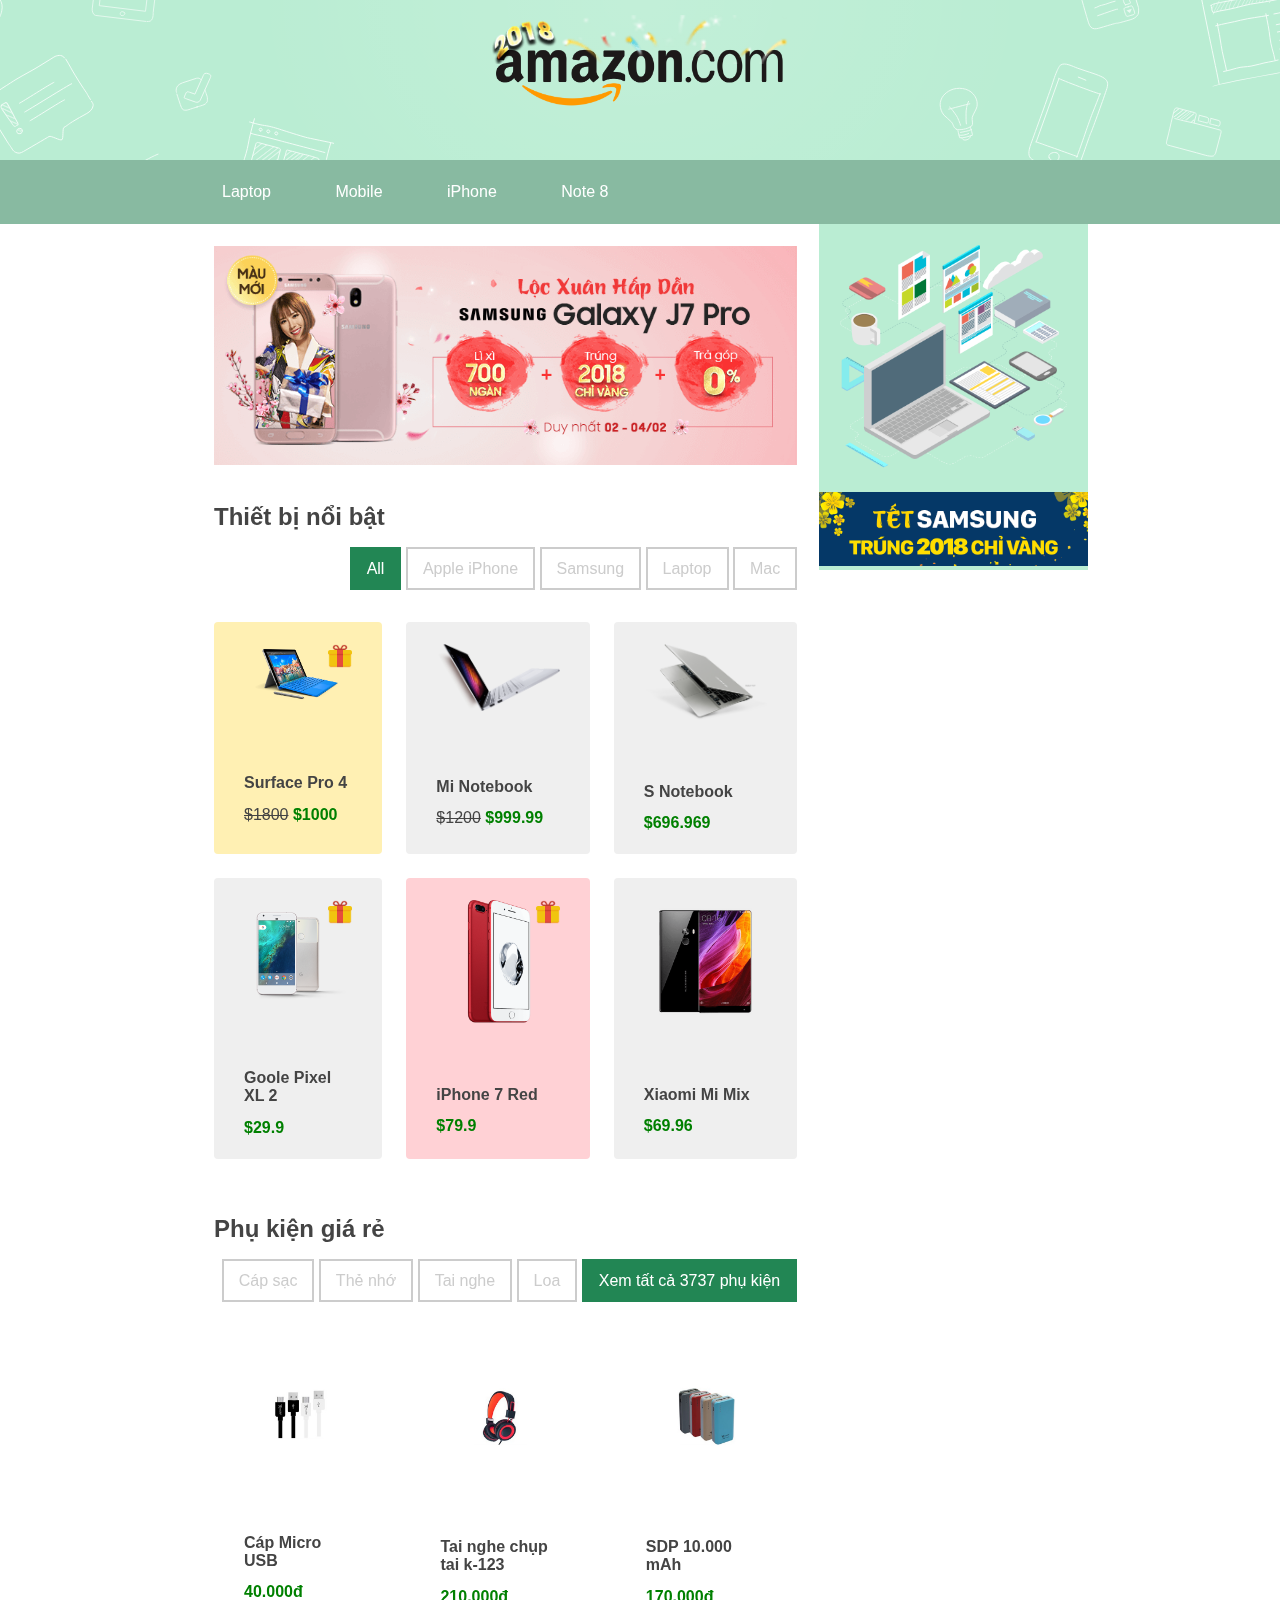
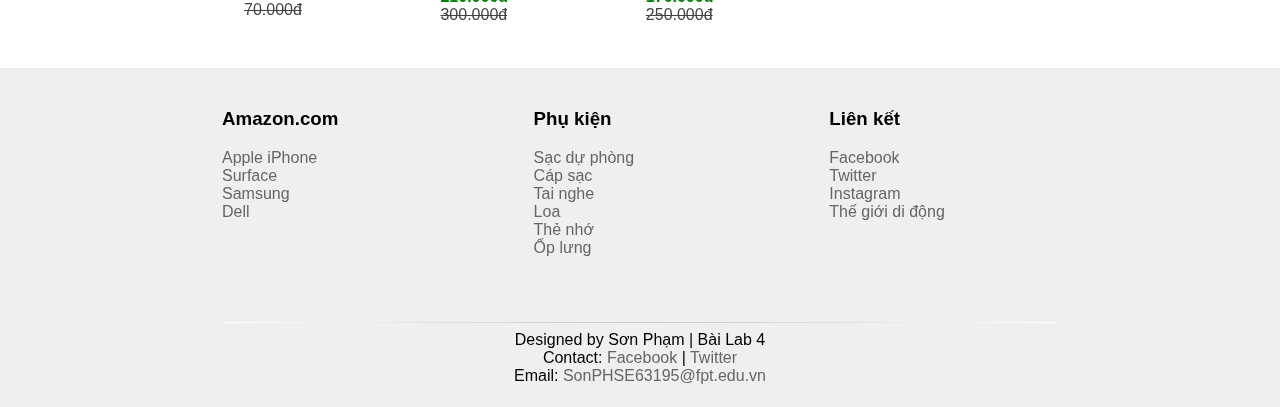
==== index.html @ 6581d967 "lab 4" ====
<!DOCTYPE html>
<html>
<head>
    <meta charset="utf-8" />
    <meta http-equiv="X-UA-Compatible" content="IE=edge">
    <title>Shop Laptop</title>
    <meta name="viewport" content="width=device-width, initial-scale=1">
    <link rel="stylesheet" type="text/css" media="screen" href="css/main.css" />

    <script type="text/javascript" src="https://code.jquery.com/jquery-3.2.1.min.js"></script>
    <script src="js/main.js"></script>
</head>
<body>
    <header>
        <div class="container">
            <a class="logo" href="#">
                <img class="logo-set" src="images/logo-set-2x.png" alt="">
                <img src="images/logo.png" alt="">
            </a>
        </div>
    </header>
    <nav class="sticky-nav">
        <div class="container">
            <ul class="main-menu">
                <li>
                    <a href="#">Laptop</a>
                </li>
                <li>
                    <a href="#">Mobile</a>
                </li>
                <li>
                    <a href="#">iPhone</a>
                </li>
                <li>
                    <a href="#">Note 8</a>
                </li>
            </ul>
        </div>
    </nav>
    <main>
        <div class="container clearfix">
            <div class="main-page">
                <div class="ads">
                    <a href="https://www.thegioididong.com/" target="_blank"><img src="images/ads-2.png" alt=""></a>
                </div>
                <section class="section">
                    <div class="category clearfix">
                        <h2 class="title left">Thiết bị nổi bật</h2>
                        <ul class="right">
                            <li>
                                <a href="#" class="active">All</a>
                            </li>
                            <li>
                                <a href="#">Apple iPhone</a>
                            </li>
                            <li>
                                <a href="#">Samsung</a>
                            </li>
                            <li>
                                <a href="#">Laptop</a>
                            </li>
                            <li>
                                <a href="#">Mac</a>
                            </li>
                        </ul>
                    </div>
                    <div class="product">
                        <div id="Surface" class="item laptop">
                            <div class="image">
                                <img src="images/laptop-3.png" alt="Laptop">
                                <div class="gift">
                                    <img src="images/gift.png" alt="gift" title="Mua quà tặng kèm thẻ nhớ">
                                </div>
                            </div>
                            <div class="content">
                                <div class="title">
                                    <h2>Surface Pro 4</h2>
                                    <div class="description">
                                        <p class="price">
                                            <span class="sale">$1800</span> $1000</p>
                                        <p class="summary">
                                            Mua 1 tặng 1, tặng office 365 5 năm miễn phí, 1 TB onedrive lưu trữ không giới hạn, và nhiều ưu đãi khác.
                                            <a href="#buy" class="more">Mua ngay</a>
                                        </p>
                                    </div>
                                </div>
                            </div>
                        </div>
                    
                        <div class="item laptop">
                            <div class="image">
                                <img src="images/laptop-4.png" alt="Laptop">
                            </div>
                            <div class="content">
                                <div class="title">
                                    <h2>Mi Notebook</h2>
                                    <div class="description">
                                        <p class="price">
                                            <span class="sale">$1200</span> $999.99</p>
                                    </div>
                                </div>
                            </div>
                        </div>
                    
                        <div class="item laptop">
                            <div class="image">
                                <img src="images/laptop-5.png" alt="Laptop">
                            </div>
                            <div class="content">
                                <div class="title">
                                    <h2>S Notebook</h2>
                                    <div class="description">
                                        <p class="price">$696.969</p>
                                    </div>
                                </div>
                            </div>
                        </div>
                    
                        <div class="item phone">
                            <div class="image">
                                <img src="images/phone-1.png" alt="Phone">
                                <div class="gift">
                                    <img src="images/gift.png" alt="gift" title="Mua quà tặng kèm thẻ nhớ">
                                </div>
                            </div>
                            <div class="content">
                                <div class="title">
                                    <h2>Goole Pixel XL 2</h2>
                                    <div class="description">
                                        <p class="price">$29.9</p>
                                    </div>
                                </div>
                            </div>
                        </div>
                    
                        <div id="iPhoneRed" class="item phone">
                            <div class="image">
                                <img src="images/phone-2.png" alt="Phone">
                                <div class="gift">
                                    <img src="images/gift.png" alt="gift" title="Mua quà tặng kèm thẻ nhớ">
                                </div>
                            </div>
                            <div class="content">
                                <div class="title">
                                    <h2>iPhone 7 Red</h2>
                                    <div class="description">
                                        <p class="price">$79.9</p>
                                        <p class="summary">
                                            Giảm 500.000 VND khi thanh toán bằng card visit hoặc tiền mặt.
                                        </p>
                                    </div>
                                </div>
                            </div>
                        </div>
                    
                        <div class="item phone">
                            <div class="image">
                                <img src="images/phone-3.png" alt="Phone">
                            </div>
                            <div class="content">
                                <div class="title">
                                    <h2>Xiaomi Mi Mix</h2>
                                    <div class="description">
                                        <p class="price">$69.96</p>
                                        <p class="summary">
                                            Giảm 500.000 VND khi thanh toán bằng card visit hoặc tiền mặt.
                                        </p>
                                    </div>
                                </div>
                            </div>
                        </div>
                    </div>
                </section>
                <section class="section">
                    <div class="category clearfix">
                        <h2 class="title left">Phụ kiện giá rẻ</h2>
                        <ul class="right">
                            <li>
                                <a href="#">Cáp sạc</a>
                            </li>
                            <li>
                                <a href="#">Thẻ nhớ</a>
                            </li>
                            <li>
                                <a href="#">Tai nghe</a>
                            </li>
                            <li>
                                <a href="#">Loa</a>
                            </li>
                            <li>
                                <a href="#" class="active">Xem tất cả 3737 phụ kiện</a>
                            </li>
                        </ul>
                    </div>
                    <div class="product">
                        <div class="item phukien">
                            <div class="image">
                                <img src="images/phukien-1.jpg" alt="">
                            </div>
                            <div class="content">
                                <div class="title">
                                    <h2>Cáp Micro USB</h2>
                                    <div class="description">
                                        <p class="price">40.000đ <span class="sale">70.000đ</span></p>
                                    </div>
                                </div>
                            </div>
                        </div>

                        <div class="item phukien">
                            <div class="image">
                                <img src="images/phukien-2.jpg" alt="">
                            </div>
                            <div class="content">
                                <div class="title">
                                    <h2>Tai nghe chụp tai k-123</h2>
                                    <div class="description">
                                        <p class="price">210.000đ
                                            <span class="sale">300.000đ</span>
                                        </p>
                                    </div>
                                </div>
                            </div>
                        </div>

                        <div class="item phukien">
                            <div class="image">
                                <img src="images/phukien-3.jpg" alt="">
                            </div>
                            <div class="content">
                                <div class="title">
                                    <h2>SDP 10.000 mAh</h2>
                                    <div class="description">
                                        <p class="price">170.000đ
                                            <span class="sale">250.000đ</span>
                                        </p>
                                    </div>
                                </div>
                            </div>
                        </div>

                    </div>
                </section>
            </div>
            <aside class="right">
                <img src="images/sides.png" alt="">
                <a href="https://www.thegioididong.com/" target="_blank"><img src="images/ads-1.png" alt=""></a>
            </aside>
        </div>
        <!-- <section class="section showcase" id="iphone-8">
            <div class="container clearfix">
                <div class="title">
                    <h2>iPhone 8 new product from Apple</h2>
                </div>
                <div class="image">
                    <img src="images/iphone_8_large.jpg" alt="">
                </div>
            </div>
            <iframe class="ytb" src="https://www.youtube.com/embed/m8_Y-eH5cwg?rel=0&amp;controls=0&amp;showinfo=0;autoplay=1;autorepeat=1;" frameborder="0"
                allow="autoplay; encrypted-media" allowfullscreen></iframe>
        </section> -->
    </main>
    <footer>
        <div class="container">
            <div class="bigFooterRow clearfix">
                <ul class="bigFooter-col-1">
                    <h3>Amazon.com</h3>
                    <li>
                        <a href="#">Apple iPhone</a>
                    </li>
                    <li>
                        <a href="#">Surface</a>
                    </li>
                    <li>
                        <a href="#">Samsung</a>
                    </li>
                    <li>
                        <a href="#">Dell</a>
                    </li>
                </ul>
                <ul class="bigFooter-col-2">
                    <h3>Phụ kiện</h3>
                    <li>
                        <a href="#">Sạc dự phòng</a>
                    </li>
                    <li>
                        <a href="#">Cáp sạc</a>
                    </li>
                    <li>
                        <a href="#">Tai nghe</a>
                    </li>
                    <li>
                        <a href="#">Loa</a>
                    </li>
                    <li>
                        <a href="#">Thẻ nhớ</a>
                    </li>
                    <li>
                        <a href="#">Ốp lưng</a>
                    </li>
                </ul>
                <ul class="bigFooter-col-3">
                    <h3>Liên kết</h3>
                    <li>
                        <a href="https://fb.com" target="_blank">Facebook</a>
                    </li>
                    <li>
                        <a href="https://twitter.com" target="_blank">Twitter</a>
                    </li>
                    <li>
                        <a href="https://instagram.com" target="_blank">Instagram</a>
                    </li>
                    <li>
                        <a href="https://thegioididong.com" target="_blank">Thế giới di động</a>
                    </li>
                </ul>
            </div>
            <div class="text">
                <hr>
                <p>Designed by Sơn Phạm | Bài Lab 4</p>
                <p>Contact:
                    <a href="http://fb.com/huangshan307" target="_blank">Facebook</a> |
                    <a href="https://twitter.com/huangshan307" target="_blank">Twitter</a>
                </p>
                <p>Email: <a href="mailto:sonphse63195@fpt.edu.vn" target="_top">SonPHSE63195@fpt.edu.vn</a></p>
            </div>
        </div>
    </footer>
</body>
</html>
---- css/main.css ----
body {
    margin: 0;
    padding: 0;
    font-family: 'Segoe UI', Tahoma, Geneva, Verdana, sans-serif;
    background-color: #efefef;
}
.container {
    width: 100%;
    margin: 0 auto;
}
header, main, footer, aside, nav, p, h1 {
    margin: 0;
    padding: 0;
}
header {
    width: 100%;
    /* height: 250px; */
    /* background: #BAEDD3 url(../images/header_bg.svg) 50% 50% no-repeat; */
    background-color: #BAEDD3;
    background-image: url(../images/header_bg.svg);
    background-position: 50% 50%;
    background-repeat: no-repeat;
}
header > div {
    text-align: center;
}
header img {
    margin: 3em 0;
    width: 300px;
}
.logo {
    position: relative;
}
.logo-set {
    position: absolute;
    top: -175px;
}
.fixed {
    position: fixed;
    z-index: 99999;
}
nav {
    width: 100%;
    background-color: rgba(34, 134, 84, 0.5);
    -webkit-backdrop-filter: saturate(180%) blur(20px);
    backdrop-filter: saturate(180%) blur(20px);
}
nav ul {
    list-style: none;
    margin: 0;
    padding: 0;
}
nav ul li {
    display: inline-block;
}
nav ul li a {
    padding: 22px 30px;
    line-height: 64px;
    text-decoration: none;
    color: white;
}
nav ul li a:hover {
    background-color: rgba(51, 203, 128, 0.5);
    transition: all 0.5s ease;
}
main {
    background-color: #ffffff;
}
main {
    width: 100%;
    display: table;
    clear: both;
}
main aside.right {
    width: 100%;
    height: 100%;
    background-color: #BAEDD3;
}
main aside.right img {
    width: 100%;
}

hr {
    border: none;
    margin-top: -1px;
    height: 1px;
    background-color: #c0c8c9;
    background-image: -webkit-linear-gradient(0deg, #fff, #c0c8c9, #fff);
}

footer > div > * {
    padding: 22px 30px;
}
.text a, .bigFooterRow a {
    text-decoration: none;
    color: #666666;
}

.bigFooterRow {
    text-align: center;
}
.text {
    text-align: center;
}
.product {
    margin: 22px;
    display: inline-grid;
    grid-template-columns: auto;
    grid-gap: 24px;
}
.item {
    width: 100%;
    display: grid;
    border-radius: 4px;
    background-color: #efefef;
    position: relative;
    transition: all 1s ease;
}
.phukien.item {
    background-color: white;
}
.item:hover {
    box-shadow: 1px 3px 5px 0 #dddddd;
}
 .item:hover > div > img {
    cursor: pointer;
    transition: all .5s ease;
    transform: translate(0,-10px);
} 
.item > * {
    margin: 22px 30px;
}
.image {
    position: relative;
}
.gift {
    position: absolute;
    top: 0;
    right: 0;
}
.item .image .gift img {
    width: 24px;
    height: 24px;
}
.item img {
    width: 100%;
}
.price {
    font-weight: 700;
    color: green;
}
.sale {
    font-weight: 400;
    color: #444444;
    text-decoration: line-through;
}
.title h2 {
    font-size: 16px;
    color: #444444;
}
.summary {
    margin-top: 5px;
    font-size: 12px;
}
.ads {
    margin: 22px;
    margin-bottom: 0;
}
.ads img {
    width: 100%;
}
.more {
    color: #dddddd;
}
.category {
    margin: 22px;
    margin-bottom: 5px;
}
ul {
    list-style: none;
    margin: 0;
    padding: 0;
}
.category ul li {
    display: inline-block;
}
.category ul li a {
    text-decoration: none;
    color: #ccc;
    padding: 11px 15px;
    border: 2px solid #ccc;
    line-height: 52px;
}
.category ul li a.active, .category ul li a:hover {
    background-color: #228654;
    color: white;
    border-color: #228654;
}
.category .title {
    margin: 0;
    line-height: 52px;
    color: #444444;
}

.left {
    float: left;
}
.right {
    float: right;
}
.clearfix::after {
    display: table;
    content: "";
    clear: both;
}

#Surface {
    background-color: #fff0b3;
}
#iPhoneRed {
    background-color: #ffd1d5;
}
.showcase h2 {
    font-size: 48px;
    line-height: 48px;
}
.showcase {
    min-height: 300px;
    position: relative;
    overflow: hidden;
}
.showcase .ytb {
    width: 100%;
    height: 100%;
    position: absolute;
    left: 0;
    top: 0;
    bottom: 0;
    right: 0;
    z-index: -1000;
}
#iphone-8 {
    background-color: #f9f0eb;
    text-align: center;
    padding: 24px 32px;
    padding-bottom: 0;
}

@media only screen and (min-width: 415px) {
    .product {
        grid-template-columns: auto auto;
    }
    .bigFooterRow {
        display: inline-grid;
        grid-template-columns: auto auto;
        grid-gap: 22px;
        text-align: left;
        width: 100%;
    }
}
@media only screen and (min-width: 1025px) {
    .container {
        width: 70%;
    }
    main > div > * {
        float: left;
    }
    main .main-page {
        width: 70%;
    }
    main aside.right {
        width: 30%;
    }
    .product {
        grid-template-columns: auto auto auto;
    }

    .bigFooterRow {
        display: inline-grid;
        grid-template-columns: auto auto auto;
        grid-gap: 22px;
    }

    .summary {
        margin: 0;
        font-size: 12px;
        display: none;
        position: absolute;
        top: 0;
        left: 0;
        right: 0;
        padding: 24px 32px;
        background-color: rgba(47, 47, 47, 0.5);
        color: #fff;
        -webkit-backdrop-filter: saturate(180%) blur(20px);
        backdrop-filter: saturate(180%) blur(20px);
        transition: all 1s ease;
    }
    .item:hover .summary {
        display: block;
    }
    .showcase {
        height: 1000px;

    }
    .showcase .ytb {
        width: 1920px;
        height: 1080px;

    }
}
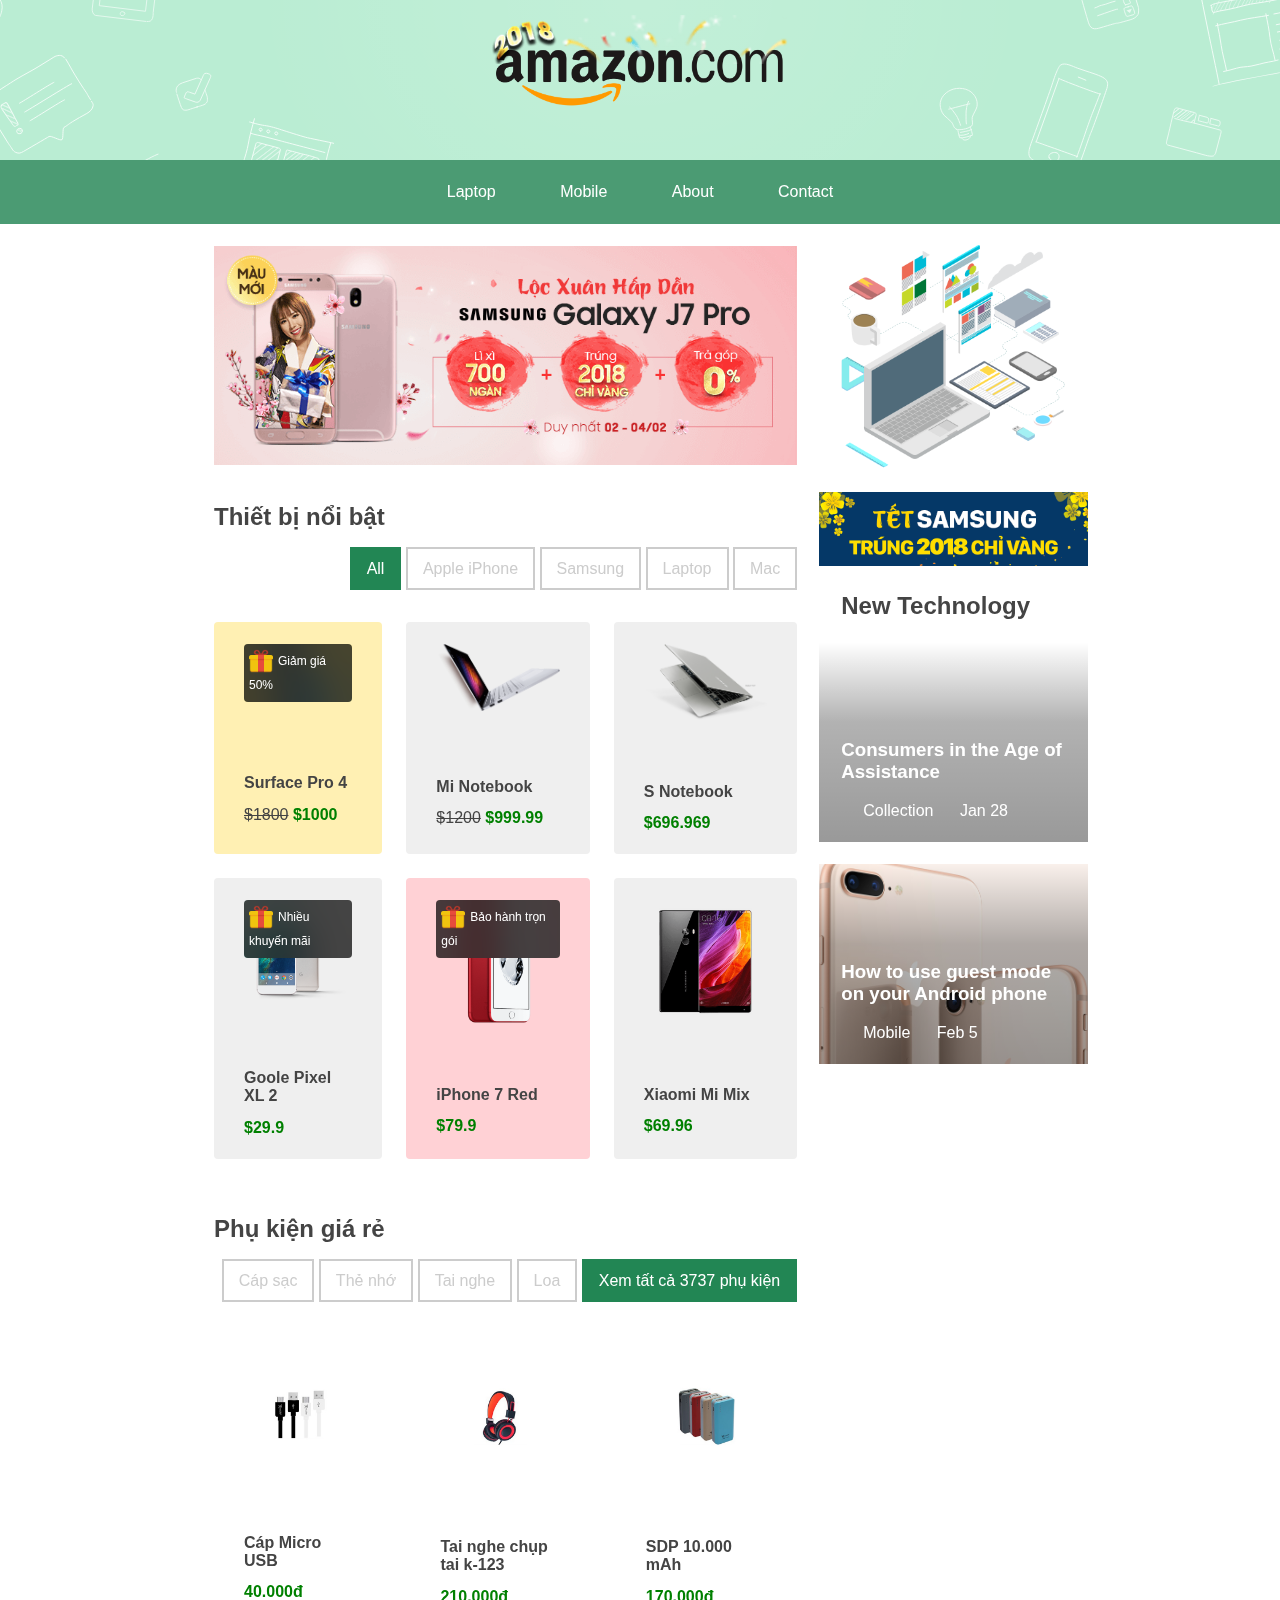
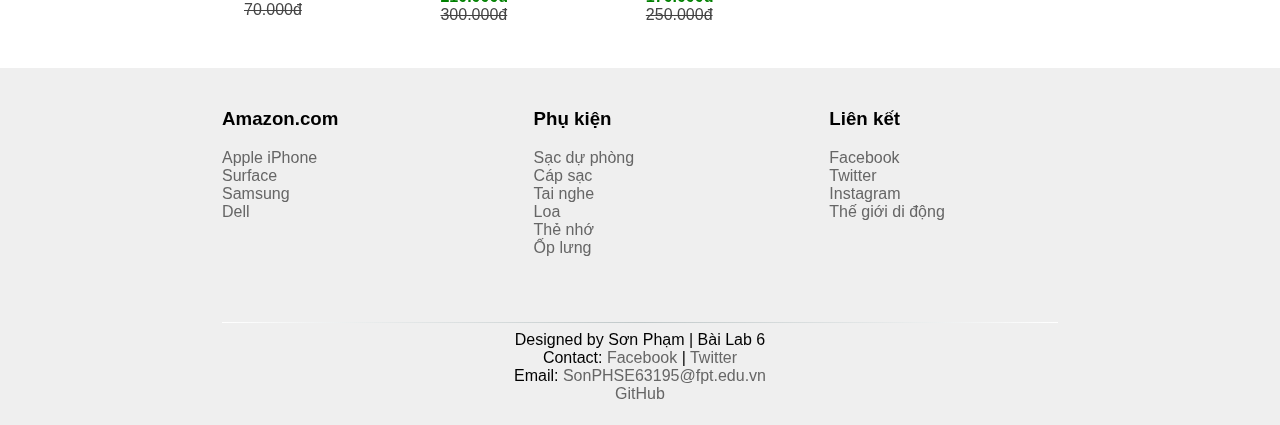
==== commit 02e10b23: "Update Lab 6" ====
--- a/index.html
+++ b/index.html
@@ -3,7 +3,7 @@
 <head>
     <meta charset="utf-8" />
     <meta http-equiv="X-UA-Compatible" content="IE=edge">
-    <title>Shop Laptop</title>
+    <title>LAB 6</title>
     <meta name="viewport" content="width=device-width, initial-scale=1">
     <link rel="stylesheet" type="text/css" media="screen" href="css/main.css" />
 
@@ -19,7 +19,7 @@
             </a>
         </div>
     </header>
-    <nav class="sticky-nav">
+    <nav class="sticky-nav backdrop-filter">
         <div class="container">
             <ul class="main-menu">
                 <li>
@@ -29,10 +29,10 @@
                     <a href="#">Mobile</a>
                 </li>
                 <li>
-                    <a href="#">iPhone</a>
+                    <a href="#">About</a>
                 </li>
                 <li>
-                    <a href="#">Note 8</a>
+                    <a href="#">Contact</a>
                 </li>
             </ul>
         </div>
@@ -68,8 +68,9 @@
                         <div id="Surface" class="item laptop">
                             <div class="image">
                                 <img src="images/laptop-3.png" alt="Laptop">
-                                <div class="gift">
+                                <div class="gift backdrop-filter">
                                     <img src="images/gift.png" alt="gift" title="Mua quà tặng kèm thẻ nhớ">
+                                    Giảm giá 50%
                                 </div>
                             </div>
                             <div class="content">
@@ -78,7 +79,7 @@
                                     <div class="description">
                                         <p class="price">
                                             <span class="sale">$1800</span> $1000</p>
-                                        <p class="summary">
+                                        <p class="summary backdrop-filter">
                                             Mua 1 tặng 1, tặng office 365 5 năm miễn phí, 1 TB onedrive lưu trữ không giới hạn, và nhiều ưu đãi khác.
                                             <a href="#buy" class="more">Mua ngay</a>
                                         </p>
@@ -119,8 +120,9 @@
                         <div class="item phone">
                             <div class="image">
                                 <img src="images/phone-1.png" alt="Phone">
-                                <div class="gift">
+                                <div class="gift backdrop-filter">
                                     <img src="images/gift.png" alt="gift" title="Mua quà tặng kèm thẻ nhớ">
+                                    Nhiều khuyến mãi
                                 </div>
                             </div>
                             <div class="content">
@@ -136,8 +138,9 @@
                         <div id="iPhoneRed" class="item phone">
                             <div class="image">
                                 <img src="images/phone-2.png" alt="Phone">
-                                <div class="gift">
+                                <div class="gift backdrop-filter">
                                     <img src="images/gift.png" alt="gift" title="Mua quà tặng kèm thẻ nhớ">
+                                    Bảo hành trọn gói
                                 </div>
                             </div>
                             <div class="content">
@@ -145,7 +148,7 @@
                                     <h2>iPhone 7 Red</h2>
                                     <div class="description">
                                         <p class="price">$79.9</p>
-                                        <p class="summary">
+                                        <p class="summary backdrop-filter">
                                             Giảm 500.000 VND khi thanh toán bằng card visit hoặc tiền mặt.
                                         </p>
                                     </div>
@@ -162,7 +165,7 @@
                                     <h2>Xiaomi Mi Mix</h2>
                                     <div class="description">
                                         <p class="price">$69.96</p>
-                                        <p class="summary">
+                                        <p class="summary backdrop-filter">
                                             Giảm 500.000 VND khi thanh toán bằng card visit hoặc tiền mặt.
                                         </p>
                                     </div>
@@ -245,6 +248,35 @@
             <aside class="right">
                 <img src="images/sides.png" alt="">
                 <a href="https://www.thegioididong.com/" target="_blank"><img src="images/ads-1.png" alt=""></a>
+                <div class="new-post">
+                    <h2 class="title">New Technology</h2>
+                    <ul class="feed-list">
+                        <li class="feed">
+                            <a href="#">
+                                <div id="Post_1" class="image"></div>
+                                <div class="description">
+                                    <h3 class="title">Consumers in the Age of Assistance</h3>
+                                    <div class="detail">
+                                        <span class="category">Collection</span>
+                                        <span class="date">Jan 28</span>
+                                    </div>
+                                </div>
+                            </a>
+                        </li>
+                        <li class="feed">
+                            <a href="#">
+                                <div id="Post_2" class="image"></div>
+                                <div class="description">
+                                    <h3 class="title">How to use guest mode on your Android phone</h3>
+                                    <div class="detail">
+                                        <span class="category">Mobile</span>
+                                        <span class="date">Feb 5</span>
+                                    </div>
+                                </div>
+                            </a>
+                        </li>
+                    </ul>
+                </div>
             </aside>
         </div>
         <!-- <section class="section showcase" id="iphone-8">
@@ -317,12 +349,13 @@
             </div>
             <div class="text">
                 <hr>
-                <p>Designed by Sơn Phạm | Bài Lab 4</p>
+                <p>Designed by Sơn Phạm | Bài Lab 6</p>
                 <p>Contact:
                     <a href="http://fb.com/huangshan307" target="_blank">Facebook</a> |
                     <a href="https://twitter.com/huangshan307" target="_blank">Twitter</a>
                 </p>
                 <p>Email: <a href="mailto:sonphse63195@fpt.edu.vn" target="_top">SonPHSE63195@fpt.edu.vn</a></p>
+                <p><a href="https://huangshan307.github.io/ShopUI/" target="_blank">GitHub</a></p>
             </div>
         </div>
     </footer>
--- a/css/main.css
+++ b/css/main.css
@@ -41,9 +41,8 @@
 }
 nav {
     width: 100%;
-    background-color: rgba(34, 134, 84, 0.5);
-    -webkit-backdrop-filter: saturate(180%) blur(20px);
-    backdrop-filter: saturate(180%) blur(20px);
+    background-color: rgba(34, 134, 84, 0.8);
+    text-align: center;
 }
 nav ul {
     list-style: none;
@@ -60,8 +59,9 @@
     color: white;
 }
 nav ul li a:hover {
-    background-color: rgba(51, 203, 128, 0.5);
+    /* background-color: rgba(51, 203, 128, 0.5); */
     transition: all 0.5s ease;
+    color: #ccc;
 }
 main {
     background-color: #ffffff;
@@ -74,7 +74,7 @@
 main aside.right {
     width: 100%;
     height: 100%;
-    background-color: #BAEDD3;
+    /* background-color: #BAEDD3; */
 }
 main aside.right img {
     width: 100%;
@@ -137,10 +137,18 @@
     position: absolute;
     top: 0;
     right: 0;
+    line-height: 24px;
+    background-color: rgba(25, 25, 25, 0.8);
+    color: #fff;
+    border-radius: 4px;
+    padding: 5px;
+    font-size: 12px;
 }
 .item .image .gift img {
     width: 24px;
     height: 24px;
+    float: left;
+    margin-right: 5px;
 }
 .item img {
     width: 100%;
@@ -244,6 +252,57 @@
     text-align: center;
     padding: 24px 32px;
     padding-bottom: 0;
+}
+.new-post h2 {
+    margin: 22px;
+    color: #444444;
+}
+.feed {
+    margin-top: 22px;
+    width: 100%;
+    height: 200px;
+    position: relative;
+    overflow: hidden;
+}
+.feed:hover .image {
+    transform: scale(1.3,1.3);
+    transition: all 3s ease;
+}
+.feed a {
+    text-decoration: none;
+    color: white;
+}
+.feed  .image {
+    width: 100%;
+    height: 100%;
+    flex: 1 1 auto;
+    background-position: 50%;
+    background-size: cover;
+}
+.feed .image::after {
+    background-image: linear-gradient(180deg,transparent,rgba(0,0,0,.3) 40%,rgba(0,0,0,.4));
+    content: "";
+    height: 100%;
+    position: absolute;
+    width: 100%;
+}
+.feed .description {
+    position: absolute;
+    bottom: 0;
+    left: 0;
+    right: 0;
+    padding: 22px;
+}
+#Post_1 {
+    background-image: url(../images/post-1.png)
+}
+#Post_2 {
+    background-image: url(../images/iphone_8_large.jpg)
+}
+
+.backdrop-filter {
+    -webkit-backdrop-filter: saturate(180%) blur(20px);
+    backdrop-filter: saturate(180%) blur(20px);
 }
 
 @media only screen and (min-width: 415px) {
@@ -290,10 +349,8 @@
         left: 0;
         right: 0;
         padding: 24px 32px;
-        background-color: rgba(47, 47, 47, 0.5);
+        background-color: rgba(47, 47, 47, 0.8);
         color: #fff;
-        -webkit-backdrop-filter: saturate(180%) blur(20px);
-        backdrop-filter: saturate(180%) blur(20px);
         transition: all 1s ease;
     }
     .item:hover .summary {
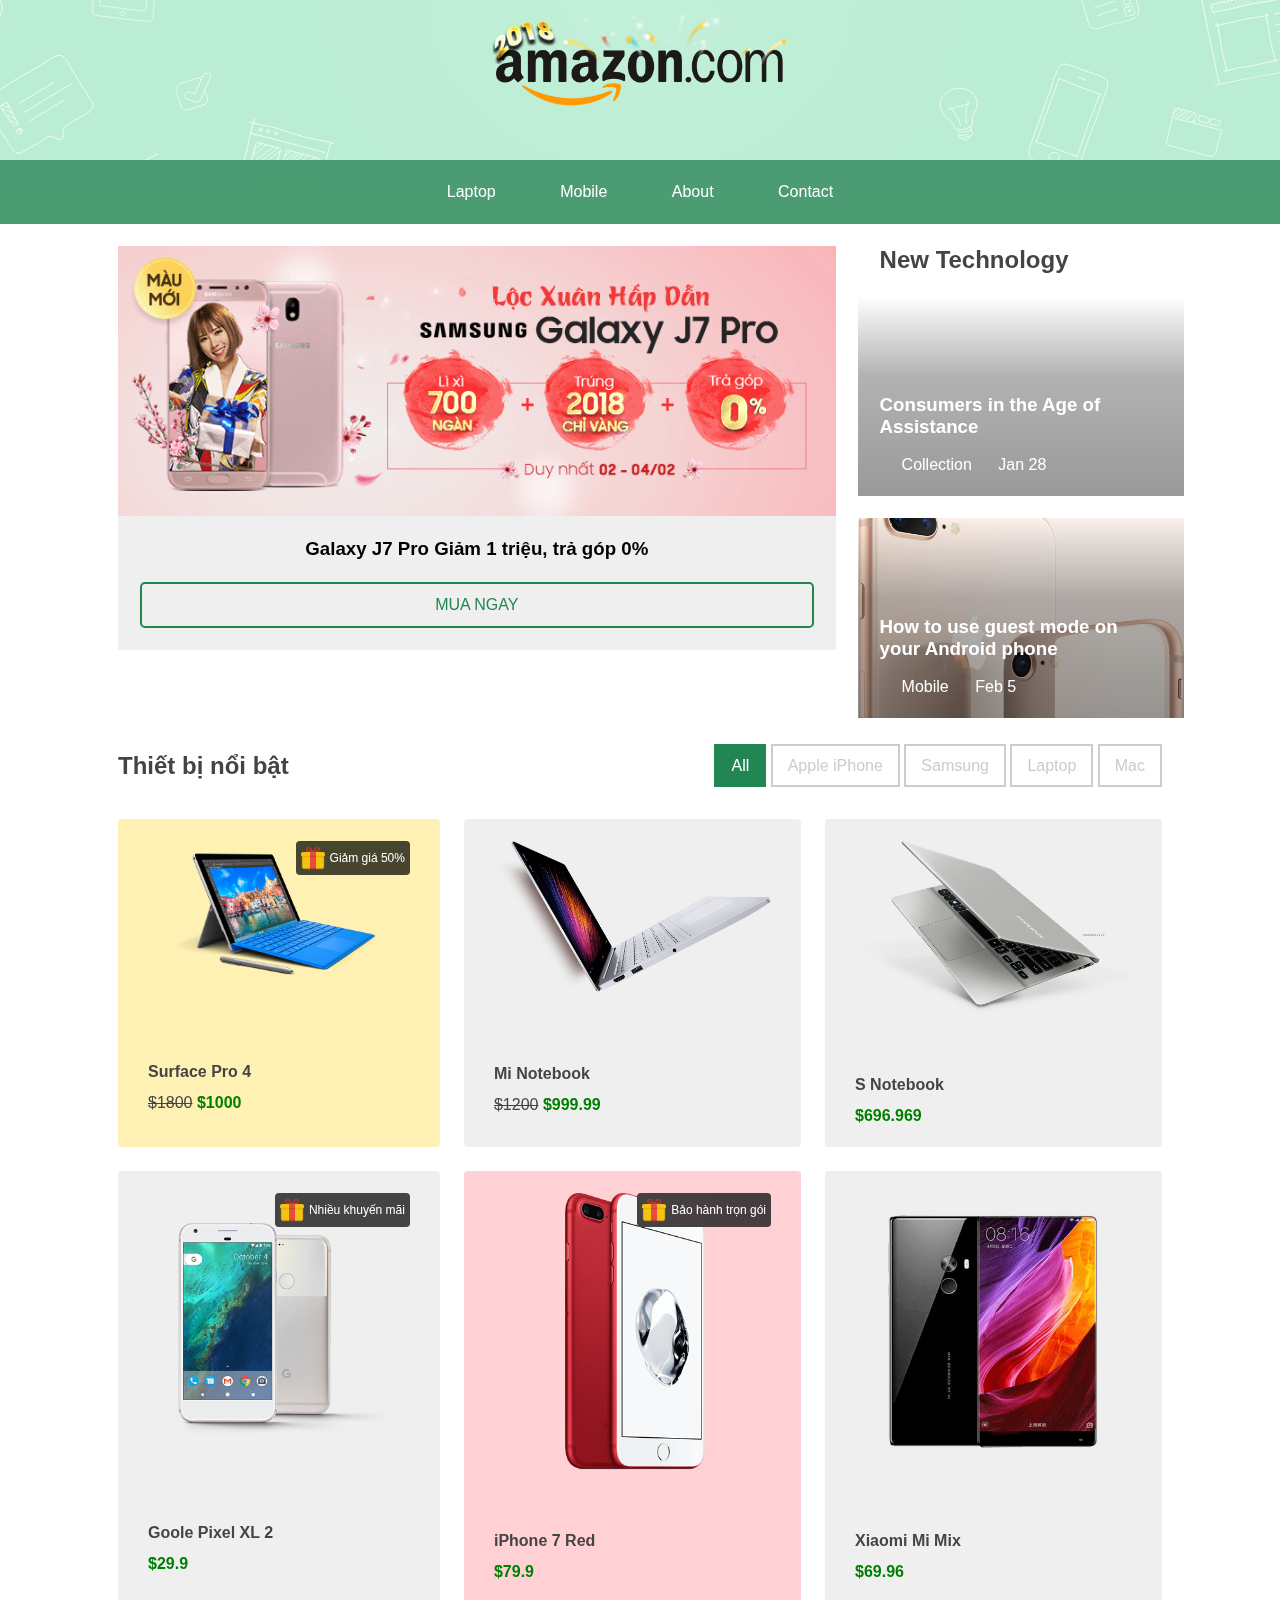
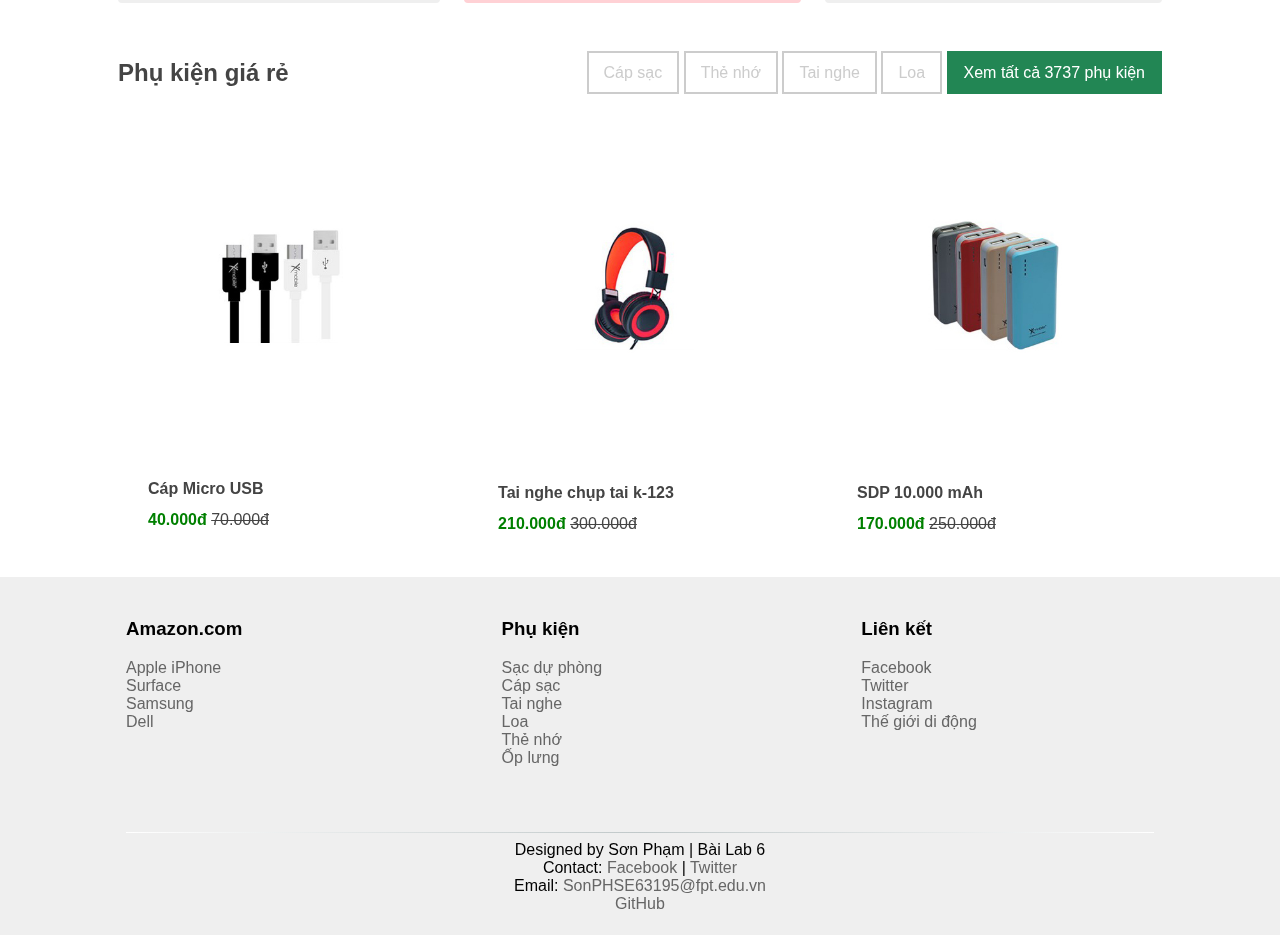
==== commit 210338ed: "Update LAB 6.1" ====
--- a/index.html
+++ b/index.html
@@ -40,214 +40,21 @@
     <main>
         <div class="container clearfix">
             <div class="main-page">
-                <div class="ads">
-                    <a href="https://www.thegioididong.com/" target="_blank"><img src="images/ads-2.png" alt=""></a>
+                <div class="ads clearfix">
+                    <div class="thumbnail">
+                        <img src="images/ads-2.png" alt="">
+                    </div>
+                    <div class="detail clearfix">
+                        <h3 class="title">Galaxy J7 Pro Giảm 1 triệu, trả góp 0%</h3>
+                        <a href="#buy" class="btn">Mua ngay</a>
+                    </div>
                 </div>
-                <section class="section">
-                    <div class="category clearfix">
-                        <h2 class="title left">Thiết bị nổi bật</h2>
-                        <ul class="right">
-                            <li>
-                                <a href="#" class="active">All</a>
-                            </li>
-                            <li>
-                                <a href="#">Apple iPhone</a>
-                            </li>
-                            <li>
-                                <a href="#">Samsung</a>
-                            </li>
-                            <li>
-                                <a href="#">Laptop</a>
-                            </li>
-                            <li>
-                                <a href="#">Mac</a>
-                            </li>
-                        </ul>
-                    </div>
-                    <div class="product">
-                        <div id="Surface" class="item laptop">
-                            <div class="image">
-                                <img src="images/laptop-3.png" alt="Laptop">
-                                <div class="gift backdrop-filter">
-                                    <img src="images/gift.png" alt="gift" title="Mua quà tặng kèm thẻ nhớ">
-                                    Giảm giá 50%
-                                </div>
-                            </div>
-                            <div class="content">
-                                <div class="title">
-                                    <h2>Surface Pro 4</h2>
-                                    <div class="description">
-                                        <p class="price">
-                                            <span class="sale">$1800</span> $1000</p>
-                                        <p class="summary backdrop-filter">
-                                            Mua 1 tặng 1, tặng office 365 5 năm miễn phí, 1 TB onedrive lưu trữ không giới hạn, và nhiều ưu đãi khác.
-                                            <a href="#buy" class="more">Mua ngay</a>
-                                        </p>
-                                    </div>
-                                </div>
-                            </div>
-                        </div>
-                    
-                        <div class="item laptop">
-                            <div class="image">
-                                <img src="images/laptop-4.png" alt="Laptop">
-                            </div>
-                            <div class="content">
-                                <div class="title">
-                                    <h2>Mi Notebook</h2>
-                                    <div class="description">
-                                        <p class="price">
-                                            <span class="sale">$1200</span> $999.99</p>
-                                    </div>
-                                </div>
-                            </div>
-                        </div>
-                    
-                        <div class="item laptop">
-                            <div class="image">
-                                <img src="images/laptop-5.png" alt="Laptop">
-                            </div>
-                            <div class="content">
-                                <div class="title">
-                                    <h2>S Notebook</h2>
-                                    <div class="description">
-                                        <p class="price">$696.969</p>
-                                    </div>
-                                </div>
-                            </div>
-                        </div>
-                    
-                        <div class="item phone">
-                            <div class="image">
-                                <img src="images/phone-1.png" alt="Phone">
-                                <div class="gift backdrop-filter">
-                                    <img src="images/gift.png" alt="gift" title="Mua quà tặng kèm thẻ nhớ">
-                                    Nhiều khuyến mãi
-                                </div>
-                            </div>
-                            <div class="content">
-                                <div class="title">
-                                    <h2>Goole Pixel XL 2</h2>
-                                    <div class="description">
-                                        <p class="price">$29.9</p>
-                                    </div>
-                                </div>
-                            </div>
-                        </div>
-                    
-                        <div id="iPhoneRed" class="item phone">
-                            <div class="image">
-                                <img src="images/phone-2.png" alt="Phone">
-                                <div class="gift backdrop-filter">
-                                    <img src="images/gift.png" alt="gift" title="Mua quà tặng kèm thẻ nhớ">
-                                    Bảo hành trọn gói
-                                </div>
-                            </div>
-                            <div class="content">
-                                <div class="title">
-                                    <h2>iPhone 7 Red</h2>
-                                    <div class="description">
-                                        <p class="price">$79.9</p>
-                                        <p class="summary backdrop-filter">
-                                            Giảm 500.000 VND khi thanh toán bằng card visit hoặc tiền mặt.
-                                        </p>
-                                    </div>
-                                </div>
-                            </div>
-                        </div>
-                    
-                        <div class="item phone">
-                            <div class="image">
-                                <img src="images/phone-3.png" alt="Phone">
-                            </div>
-                            <div class="content">
-                                <div class="title">
-                                    <h2>Xiaomi Mi Mix</h2>
-                                    <div class="description">
-                                        <p class="price">$69.96</p>
-                                        <p class="summary backdrop-filter">
-                                            Giảm 500.000 VND khi thanh toán bằng card visit hoặc tiền mặt.
-                                        </p>
-                                    </div>
-                                </div>
-                            </div>
-                        </div>
-                    </div>
-                </section>
-                <section class="section">
-                    <div class="category clearfix">
-                        <h2 class="title left">Phụ kiện giá rẻ</h2>
-                        <ul class="right">
-                            <li>
-                                <a href="#">Cáp sạc</a>
-                            </li>
-                            <li>
-                                <a href="#">Thẻ nhớ</a>
-                            </li>
-                            <li>
-                                <a href="#">Tai nghe</a>
-                            </li>
-                            <li>
-                                <a href="#">Loa</a>
-                            </li>
-                            <li>
-                                <a href="#" class="active">Xem tất cả 3737 phụ kiện</a>
-                            </li>
-                        </ul>
-                    </div>
-                    <div class="product">
-                        <div class="item phukien">
-                            <div class="image">
-                                <img src="images/phukien-1.jpg" alt="">
-                            </div>
-                            <div class="content">
-                                <div class="title">
-                                    <h2>Cáp Micro USB</h2>
-                                    <div class="description">
-                                        <p class="price">40.000đ <span class="sale">70.000đ</span></p>
-                                    </div>
-                                </div>
-                            </div>
-                        </div>
-
-                        <div class="item phukien">
-                            <div class="image">
-                                <img src="images/phukien-2.jpg" alt="">
-                            </div>
-                            <div class="content">
-                                <div class="title">
-                                    <h2>Tai nghe chụp tai k-123</h2>
-                                    <div class="description">
-                                        <p class="price">210.000đ
-                                            <span class="sale">300.000đ</span>
-                                        </p>
-                                    </div>
-                                </div>
-                            </div>
-                        </div>
-
-                        <div class="item phukien">
-                            <div class="image">
-                                <img src="images/phukien-3.jpg" alt="">
-                            </div>
-                            <div class="content">
-                                <div class="title">
-                                    <h2>SDP 10.000 mAh</h2>
-                                    <div class="description">
-                                        <p class="price">170.000đ
-                                            <span class="sale">250.000đ</span>
-                                        </p>
-                                    </div>
-                                </div>
-                            </div>
-                        </div>
-
-                    </div>
-                </section>
+               
+               
             </div>
             <aside class="right">
-                <img src="images/sides.png" alt="">
-                <a href="https://www.thegioididong.com/" target="_blank"><img src="images/ads-1.png" alt=""></a>
+                <!-- <img src="images/sides.png" alt=""> -->
+                <!-- <a href="https://www.thegioididong.com/" target="_blank"><img src="images/ads-1.png" alt=""></a> -->
                 <div class="new-post">
                     <h2 class="title">New Technology</h2>
                     <ul class="feed-list">
@@ -279,6 +86,212 @@
                 </div>
             </aside>
         </div>
+        <section class="section">
+            <div class="container">
+
+                <section class="section">
+                    <div class="category clearfix">
+                        <h2 class="title left">Thiết bị nổi bật</h2>
+                        <ul class="right">
+                            <li>
+                                <a href="#" class="active">All</a>
+                            </li>
+                            <li>
+                                <a href="#">Apple iPhone</a>
+                            </li>
+                            <li>
+                                <a href="#">Samsung</a>
+                            </li>
+                            <li>
+                                <a href="#">Laptop</a>
+                            </li>
+                            <li>
+                                <a href="#">Mac</a>
+                            </li>
+                        </ul>
+                    </div>
+                    <div class="product">
+                        <div id="Surface" class="item laptop">
+                            <div class="image">
+                                <img src="images/laptop-3.png" alt="Laptop">
+                                <div class="gift backdrop-filter">
+                                    <img src="images/gift.png" alt="gift" title="Mua quà tặng kèm thẻ nhớ"> Giảm giá 50%
+                                </div>
+                            </div>
+                            <div class="content">
+                                <div class="title">
+                                    <h2>Surface Pro 4</h2>
+                                    <div class="description">
+                                        <p class="price">
+                                            <span class="sale">$1800</span> $1000</p>
+                                        <p class="summary backdrop-filter">
+                                            Mua 1 tặng 1, tặng office 365 5 năm miễn phí, 1 TB onedrive lưu trữ không giới hạn, và nhiều ưu đãi khác.
+                                            <a href="#buy" class="more">Mua ngay</a>
+                                        </p>
+                                    </div>
+                                </div>
+                            </div>
+                        </div>
+                
+                        <div class="item laptop">
+                            <div class="image">
+                                <img src="images/laptop-4.png" alt="Laptop">
+                            </div>
+                            <div class="content">
+                                <div class="title">
+                                    <h2>Mi Notebook</h2>
+                                    <div class="description">
+                                        <p class="price">
+                                            <span class="sale">$1200</span> $999.99</p>
+                                    </div>
+                                </div>
+                            </div>
+                        </div>
+                
+                        <div class="item laptop">
+                            <div class="image">
+                                <img src="images/laptop-5.png" alt="Laptop">
+                            </div>
+                            <div class="content">
+                                <div class="title">
+                                    <h2>S Notebook</h2>
+                                    <div class="description">
+                                        <p class="price">$696.969</p>
+                                    </div>
+                                </div>
+                            </div>
+                        </div>
+                
+                        <div class="item phone">
+                            <div class="image">
+                                <img src="images/phone-1.png" alt="Phone">
+                                <div class="gift backdrop-filter">
+                                    <img src="images/gift.png" alt="gift" title="Mua quà tặng kèm thẻ nhớ"> Nhiều khuyến mãi
+                                </div>
+                            </div>
+                            <div class="content">
+                                <div class="title">
+                                    <h2>Goole Pixel XL 2</h2>
+                                    <div class="description">
+                                        <p class="price">$29.9</p>
+                                    </div>
+                                </div>
+                            </div>
+                        </div>
+                
+                        <div id="iPhoneRed" class="item phone">
+                            <div class="image">
+                                <img src="images/phone-2.png" alt="Phone">
+                                <div class="gift backdrop-filter">
+                                    <img src="images/gift.png" alt="gift" title="Mua quà tặng kèm thẻ nhớ"> Bảo hành trọn gói
+                                </div>
+                            </div>
+                            <div class="content">
+                                <div class="title">
+                                    <h2>iPhone 7 Red</h2>
+                                    <div class="description">
+                                        <p class="price">$79.9</p>
+                                        <p class="summary backdrop-filter">
+                                            Giảm 500.000 VND khi thanh toán bằng card visit hoặc tiền mặt.
+                                        </p>
+                                    </div>
+                                </div>
+                            </div>
+                        </div>
+                
+                        <div class="item phone">
+                            <div class="image">
+                                <img src="images/phone-3.png" alt="Phone">
+                            </div>
+                            <div class="content">
+                                <div class="title">
+                                    <h2>Xiaomi Mi Mix</h2>
+                                    <div class="description">
+                                        <p class="price">$69.96</p>
+                                        <p class="summary backdrop-filter">
+                                            Giảm 500.000 VND khi thanh toán bằng card visit hoặc tiền mặt.
+                                        </p>
+                                    </div>
+                                </div>
+                            </div>
+                        </div>
+                    </div>
+                </section>
+
+                <section class="section">
+                    <div class="category clearfix">
+                        <h2 class="title left">Phụ kiện giá rẻ</h2>
+                        <ul class="right">
+                            <li>
+                                <a href="#">Cáp sạc</a>
+                            </li>
+                            <li>
+                                <a href="#">Thẻ nhớ</a>
+                            </li>
+                            <li>
+                                <a href="#">Tai nghe</a>
+                            </li>
+                            <li>
+                                <a href="#">Loa</a>
+                            </li>
+                            <li>
+                                <a href="#" class="active">Xem tất cả 3737 phụ kiện</a>
+                            </li>
+                        </ul>
+                    </div>
+                    <div class="product">
+                        <div class="item phukien">
+                            <div class="image">
+                                <img src="images/phukien-1.jpg" alt="">
+                            </div>
+                            <div class="content">
+                                <div class="title">
+                                    <h2>Cáp Micro USB</h2>
+                                    <div class="description">
+                                        <p class="price">40.000đ
+                                            <span class="sale">70.000đ</span>
+                                        </p>
+                                    </div>
+                                </div>
+                            </div>
+                        </div>
+                
+                        <div class="item phukien">
+                            <div class="image">
+                                <img src="images/phukien-2.jpg" alt="">
+                            </div>
+                            <div class="content">
+                                <div class="title">
+                                    <h2>Tai nghe chụp tai k-123</h2>
+                                    <div class="description">
+                                        <p class="price">210.000đ
+                                            <span class="sale">300.000đ</span>
+                                        </p>
+                                    </div>
+                                </div>
+                            </div>
+                        </div>
+                
+                        <div class="item phukien">
+                            <div class="image">
+                                <img src="images/phukien-3.jpg" alt="">
+                            </div>
+                            <div class="content">
+                                <div class="title">
+                                    <h2>SDP 10.000 mAh</h2>
+                                    <div class="description">
+                                        <p class="price">170.000đ
+                                            <span class="sale">250.000đ</span>
+                                        </p>
+                                    </div>
+                                </div>
+                            </div>
+                        </div>
+                
+                    </div>
+                </section>
+            </div>
+        </section>
         <!-- <section class="section showcase" id="iphone-8">
             <div class="container clearfix">
                 <div class="title">
@@ -288,8 +301,7 @@
                     <img src="images/iphone_8_large.jpg" alt="">
                 </div>
             </div>
-            <iframe class="ytb" src="https://www.youtube.com/embed/m8_Y-eH5cwg?rel=0&amp;controls=0&amp;showinfo=0;autoplay=1;autorepeat=1;" frameborder="0"
-                allow="autoplay; encrypted-media" allowfullscreen></iframe>
+            <iframe class="ytb" id="player" frameborder="0" allowfullscreen="1" allow="autoplay; encrypted-media" title="YouTube video player" src="https://www.youtube.com/embed/m8_Y-eH5cwg?autoplay=1&amp;loop=1&amp;controls=0&amp;showinfo=0&amp;start=0&amp;iv_load_policy=3&amp;enablejsapi=1&amp;rel=0"></iframe>
         </section> -->
     </main>
     <footer>
--- a/css/main.css
+++ b/css/main.css
@@ -172,10 +172,29 @@
 }
 .ads {
     margin: 22px;
-    margin-bottom: 0;
+    height: 100%;
+    text-align: center;
+    background-color: #efefef;
 }
 .ads img {
     width: 100%;
+}
+.btn {
+    display: block;
+    margin: 22px;
+    text-decoration: none;
+    padding: 12px 22px;
+    background-color: transparent;
+    color: #228654;
+    border-radius: 5px;
+    text-transform: uppercase;
+    font-weight: 400;
+    border: 2px solid #228654;
+}
+.btn:hover {
+    background-color: #228654;
+    color: #ffffff;
+    border-color: transparent;
 }
 .more {
     color: #dddddd;
@@ -233,7 +252,7 @@
     line-height: 48px;
 }
 .showcase {
-    min-height: 300px;
+    min-height: 100vh;
     position: relative;
     overflow: hidden;
 }
@@ -245,7 +264,6 @@
     top: 0;
     bottom: 0;
     right: 0;
-    z-index: -1000;
 }
 #iphone-8 {
     background-color: #f9f0eb;
@@ -319,7 +337,7 @@
 }
 @media only screen and (min-width: 1025px) {
     .container {
-        width: 70%;
+        width: 85%;
     }
     main > div > * {
         float: left;
@@ -357,12 +375,12 @@
         display: block;
     }
     .showcase {
-        height: 1000px;
+        height: 100vh;
 
     }
     .showcase .ytb {
         width: 1920px;
-        height: 1080px;
+        height: 100vh;
 
     }
 }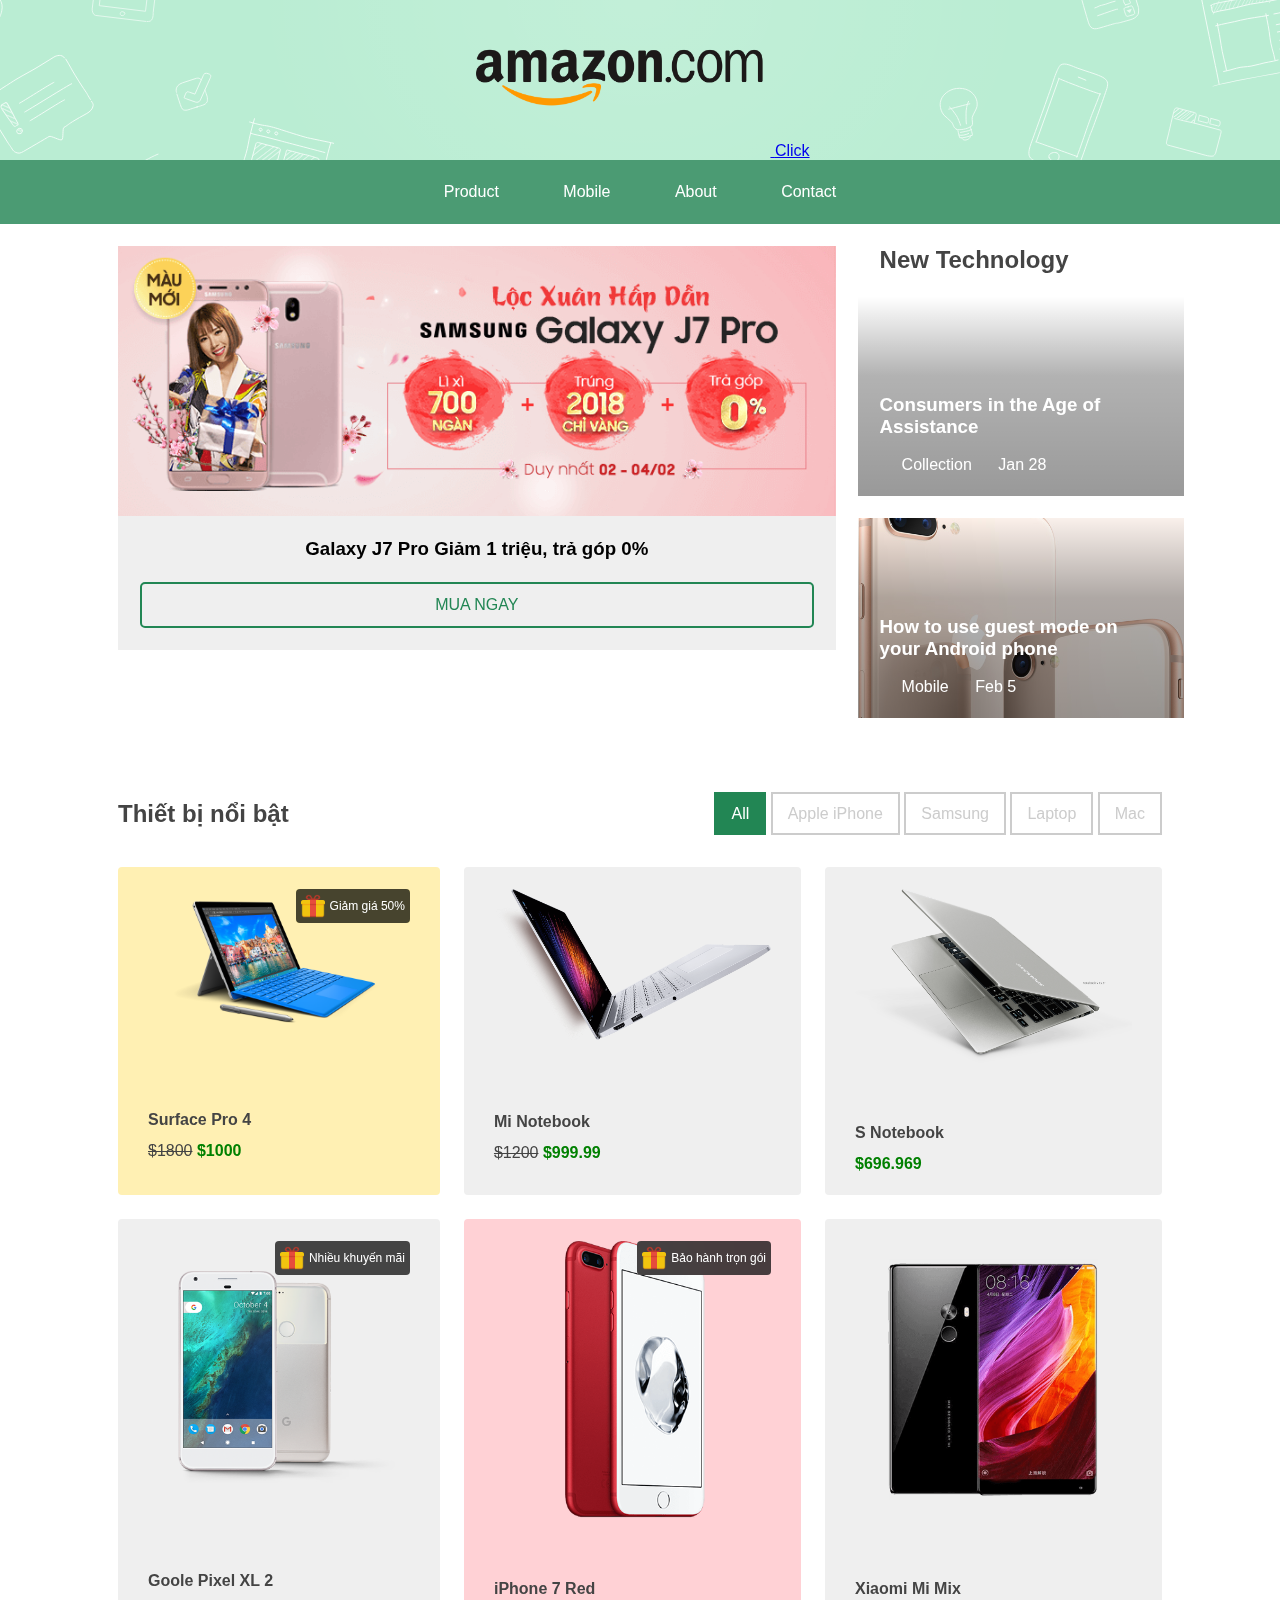
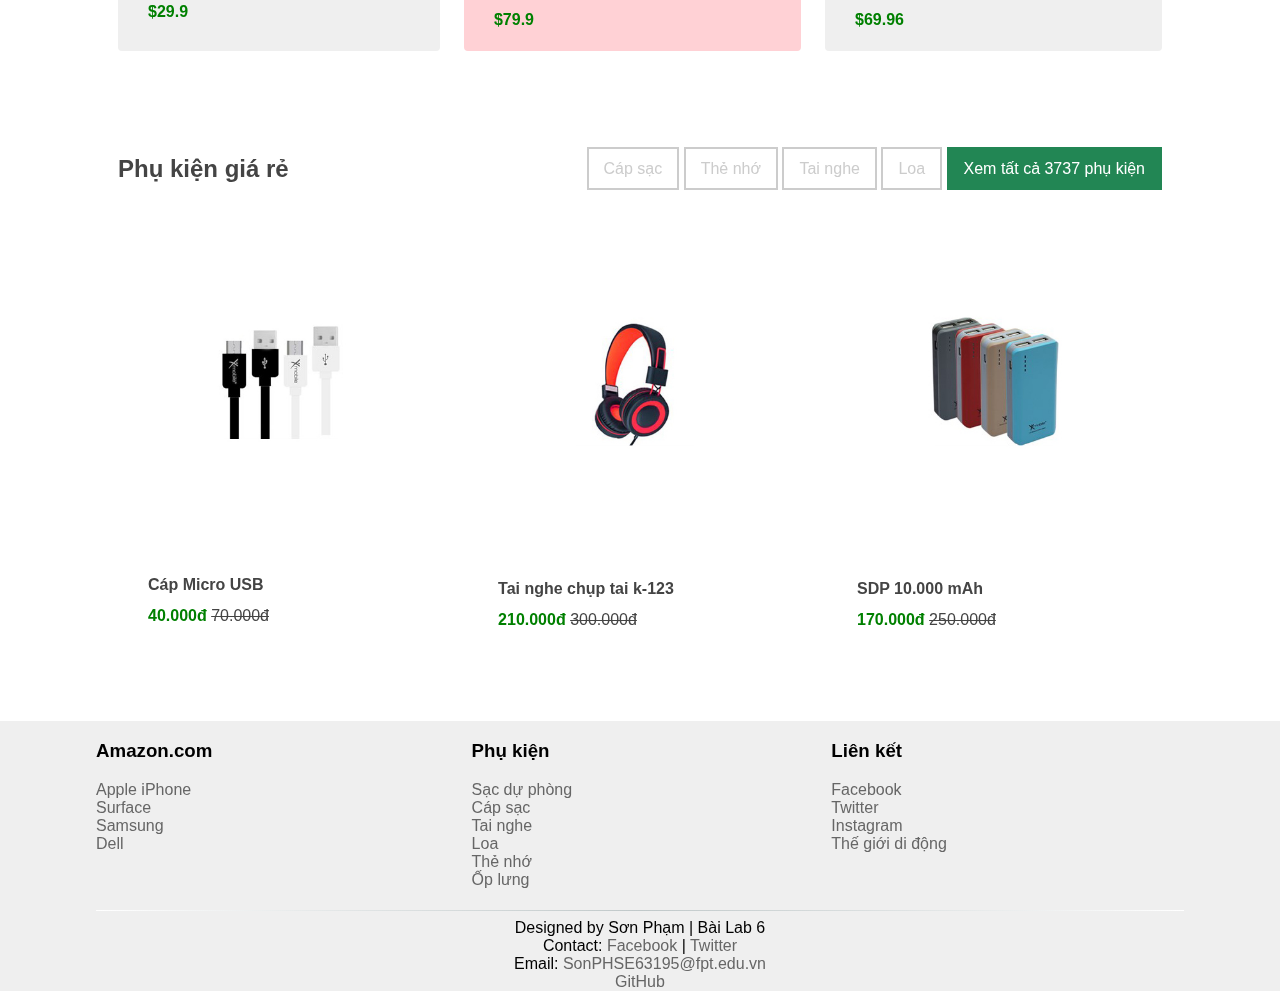
==== commit 6b25b428: "Lab 7" ====
--- a/index.html
+++ b/index.html
@@ -14,16 +14,17 @@
     <header>
         <div class="container">
             <a class="logo" href="#">
-                <img class="logo-set" src="images/logo-set-2x.png" alt="">
+                <!-- <img class="logo-set" src="images/logo-set-2x.png" alt=""> -->
                 <img src="images/logo.png" alt="">
             </a>
+            <a href="#!" class="mobile_btn">Click</a>
         </div>
     </header>
     <nav class="sticky-nav backdrop-filter">
         <div class="container">
             <ul class="main-menu">
                 <li>
-                    <a href="#">Laptop</a>
+                    <a href="product.html">Product</a>
                 </li>
                 <li>
                     <a href="#">Mobile</a>
--- a/css/main.css
+++ b/css/main.css
@@ -44,6 +44,13 @@
     background-color: rgba(34, 134, 84, 0.8);
     text-align: center;
 }
+nav.product-nav.fixed {
+    background-color: rgba(255, 255, 255, 0.9);
+    border-bottom: 1px solid #ddd;
+}
+nav.product-nav.fixed ul li > a, nav.product-nav.fixed h1.nav-title, nav.product-nav.fixed a#mobileBtn {
+    color: #444444;
+}
 nav ul {
     list-style: none;
     margin: 0;
@@ -63,6 +70,13 @@
     transition: all 0.5s ease;
     color: #ccc;
 }
+nav .nav-title {
+    line-height: 64px;
+    color: white;
+}
+
+
+/*****  Main  ******/
 main {
     background-color: #ffffff;
 }
@@ -87,10 +101,10 @@
     background-color: #c0c8c9;
     background-image: -webkit-linear-gradient(0deg, #fff, #c0c8c9, #fff);
 }
-
+/* 
 footer > div > * {
     padding: 22px 30px;
-}
+} */
 .text a, .bigFooterRow a {
     text-decoration: none;
     color: #666666;
@@ -247,23 +261,10 @@
 #iPhoneRed {
     background-color: #ffd1d5;
 }
-.showcase h2 {
-    font-size: 48px;
-    line-height: 48px;
-}
+
 .showcase {
-    min-height: 100vh;
-    position: relative;
-    overflow: hidden;
-}
-.showcase .ytb {
-    width: 100%;
-    height: 100%;
-    position: absolute;
-    left: 0;
-    top: 0;
-    bottom: 0;
-    right: 0;
+    position: relative;
+    width: 100%;
 }
 #iphone-8 {
     background-color: #f9f0eb;
@@ -284,7 +285,7 @@
 }
 .feed:hover .image {
     transform: scale(1.3,1.3);
-    transition: all 3s ease;
+    transition: all 1s ease;
 }
 .feed a {
     text-decoration: none;
@@ -323,6 +324,143 @@
     backdrop-filter: saturate(180%) blur(20px);
 }
 
+.mobile-btn {
+    display: none;
+}
+
+/********** Product **********/
+.section {
+    padding: 24px 0;
+}
+.entry-content {
+    width: 100%;
+}
+.post-grid {
+    display: block;
+    grid-template-columns: 1fr 1fr 10px 80% 10px 1fr 1fr;
+}
+.post-grid > * {
+    grid-column: 4;
+}
+.grid-2 {
+    grid-column: 2/-2;
+}
+.grid-1 {
+    grid-column: 1/-1;
+}
+.center {
+    text-align: center;
+}
+.typography-headline-super {
+    font-size: 80px;
+    line-height: 1.05;
+    font-weight: 600;
+    letter-spacing: -.015em;
+    font-family: "SF Pro Display", "SF Pro Icons", "Helvetica Neue", "Helvetica", "Arial", sans-serif;
+}
+.typography-manifesto {
+    font-size: 32px;
+    line-height: 1.25;
+    font-weight: 600;
+    letter-spacing: .004em;
+    font-family: "SF Pro Display", "SF Pro Icons", "Helvetica Neue", "Helvetica", "Arial", sans-serif;
+}
+.typography-headline-reduced {
+    font-size: 40px;
+    line-height: 1.1;
+    font-weight: 600;
+    letter-spacing: 0em;
+    font-family: "SF Pro Display", "SF Pro Icons", "Helvetica Neue", "Helvetica", "Arial", sans-serif;
+}
+.typography-tout {
+    font-size: 19px;
+    line-height: 1.21053;
+    font-weight: 600;
+    letter-spacing: .012em;
+    font-family: "SF Pro Display", "SF Pro Icons", "Helvetica Neue", "Helvetica", "Arial", sans-serif;
+}
+.post-grid .post-image.medium {
+    grid-column: 2/-2;
+    margin-bottom: 24px;
+}
+.post-grid > .post-image.large {
+    grid-column: 1 / -1;
+    margin: 24px 0;
+}
+.no-pad-bot {
+    padding-bottom: 0;
+}
+.post-image img {
+    width: 100%;
+}
+.design-film {
+    position: relative;
+    height: 490px;
+    background-image: url(../images/design_film_large.jpg);
+    background-repeat: no-repeat;
+    background-size: cover;
+}
+.design-film .design-film_detail {
+    position: absolute;
+    text-align: center;
+    top: 50%;
+    left: 0;
+    right: 0;
+    color: white;
+}
+#designFilm {
+    display: inline;
+    color: white;
+}
+.ytb {
+    position: relative;
+    padding-bottom: 56.25%;
+    height: 0;
+    overflow: hidden;
+}
+.ytb > iframe {
+    position: absolute;
+    top: 0;
+    left: 0;
+    width: 100%;
+    height: 100%;
+}
+
+/****** Popup ******/
+.popup {
+    position: fixed;
+    z-index: 99999;
+    top: 0;
+    right: 0;
+    bottom: 0;
+    left: 0;
+    background-color: rgba(255, 255, 255, 0.9);
+}
+.video {
+    width: 100%;
+    height: 100%;
+}
+
+.fullHeight {
+    height: 100vh;
+    overflow: hidden;
+}
+.tai-tho {
+    display: inline-block;
+    background-color: rgba(0, 0, 0, 0.7);
+    color: white;
+    padding: 12px 16px;
+    border-bottom-left-radius: 30px;
+    border-bottom-right-radius: 30px;
+}
+.popup.hide {
+    display: none !important;
+}
+
+.popup.show {
+    display: block !important;
+}
+
 @media only screen and (min-width: 415px) {
     .product {
         grid-template-columns: auto auto;
@@ -333,6 +471,63 @@
         grid-gap: 22px;
         text-align: left;
         width: 100%;
+    }
+}
+@media only screen and (max-width: 768px) {
+    /**********  MENU  ***********/
+    header {
+        height: 100%;
+    }
+    header img {
+        width: 50%;
+        margin: 0;
+    }
+    nav ul.main-menu {
+        display: none;
+        text-align: left;
+        border-top: 1px solid #ccc;
+        width: 100%;
+    }
+    nav ul.main-menu li {
+        display: block;
+    }
+    nav .mobile-btn {
+        display: block;
+        line-height: 64px;
+        color: white;
+        font-size: 30px;
+    }
+    #mobileBtn {
+        margin-right: 12px;
+    }
+    /**** Product ****/
+    .post-grid p, .post-grid h1, .post-grid h2, .post-grid h3 {
+        padding: 0 24px;
+    }
+    .design-film {
+        background-position: 50%;
+    }
+    .typography-headline-super {
+        font-size: 48px;
+        line-height: 1.08365;
+        font-weight: 600;
+        letter-spacing: -.003em;
+        font-family: "SF Pro Display", "SF Pro Icons", "Helvetica Neue", "Helvetica", "Arial", sans-serif;
+    }
+    .typography-manifesto {
+        margin-top: 18px;
+    }
+    .entry-content {
+        text-align: left;
+    }
+    .center-in-med-and-up {
+        text-align: left;
+    }
+    .hide {
+        display: none !important;
+    }
+    .show {
+        display: block !important;
     }
 }
 @media only screen and (min-width: 1025px) {
@@ -374,13 +569,11 @@
     .item:hover .summary {
         display: block;
     }
-    .showcase {
-        height: 100vh;
-
-    }
-    .showcase .ytb {
-        width: 1920px;
-        height: 100vh;
-
+    /**** Product ****/
+    .post-grid {
+        display: grid;
+    }
+    .popup .container {
+        width: 55%;
     }
 }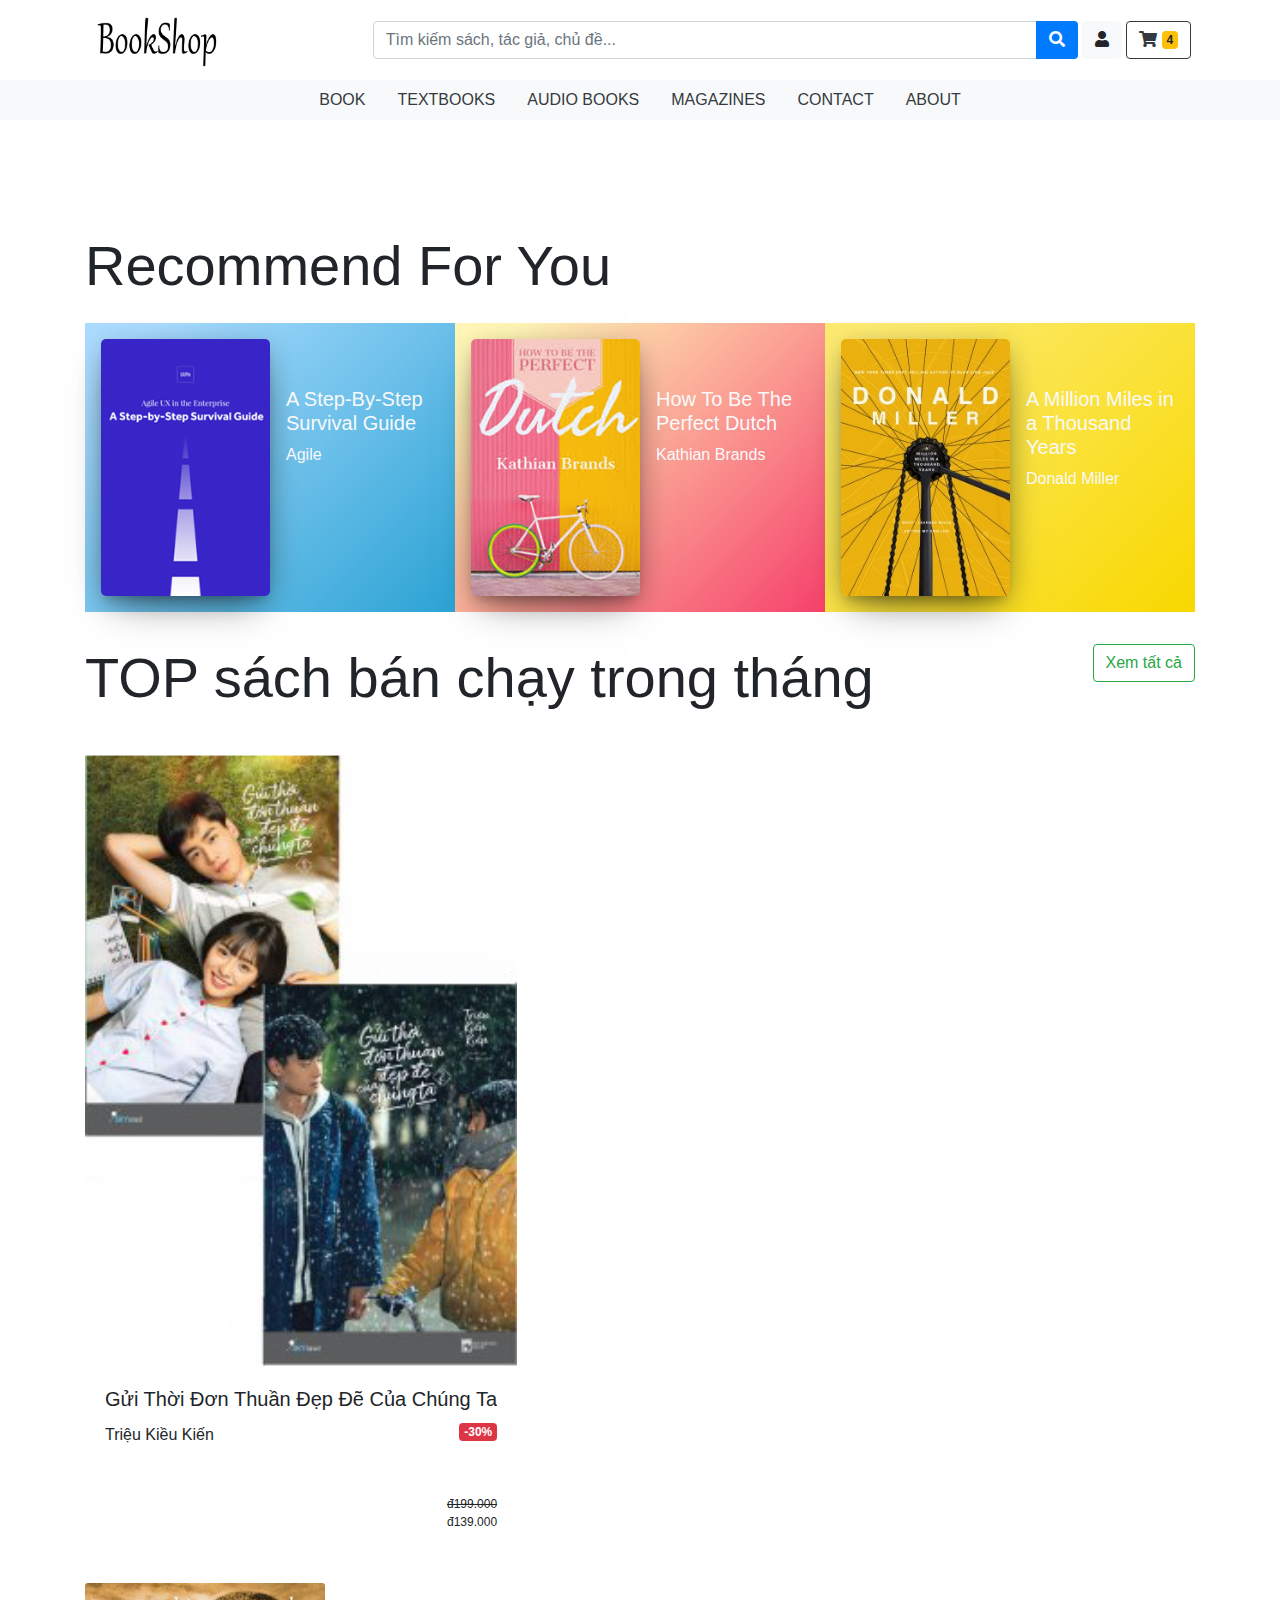
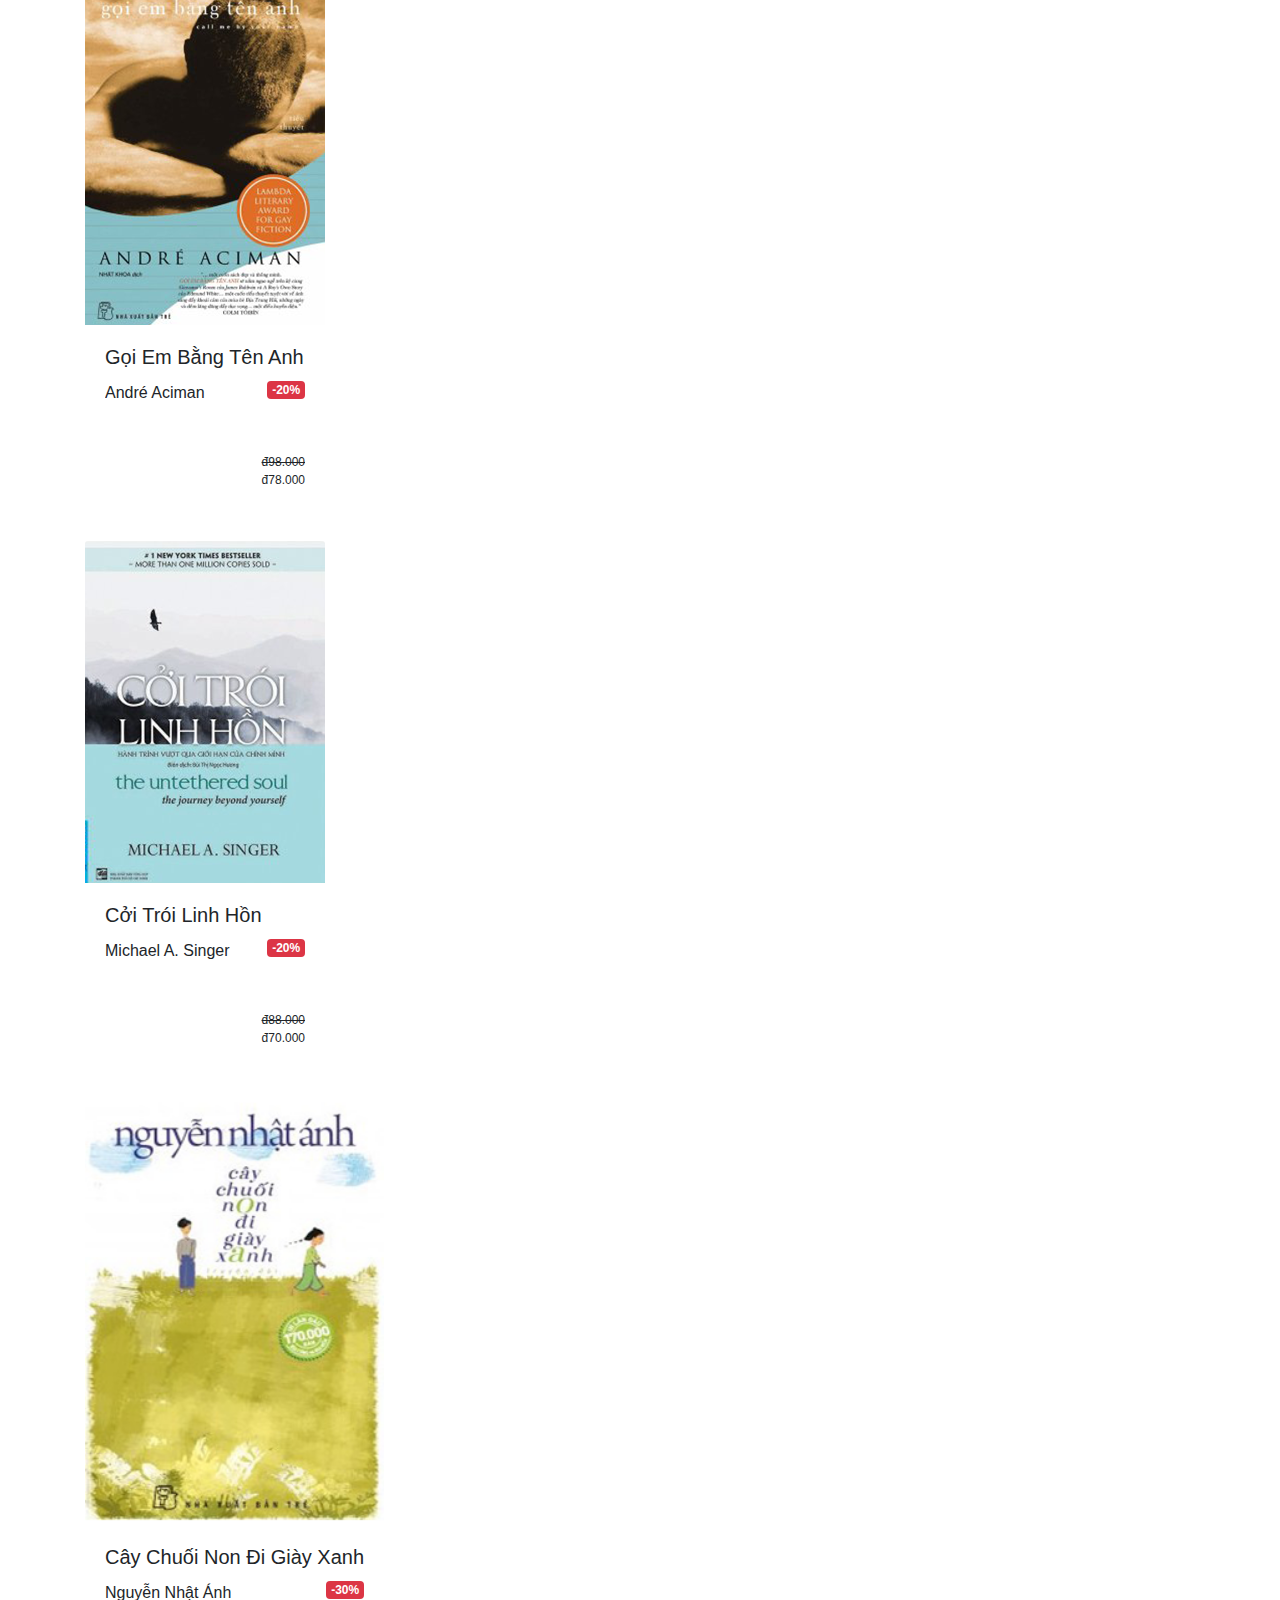
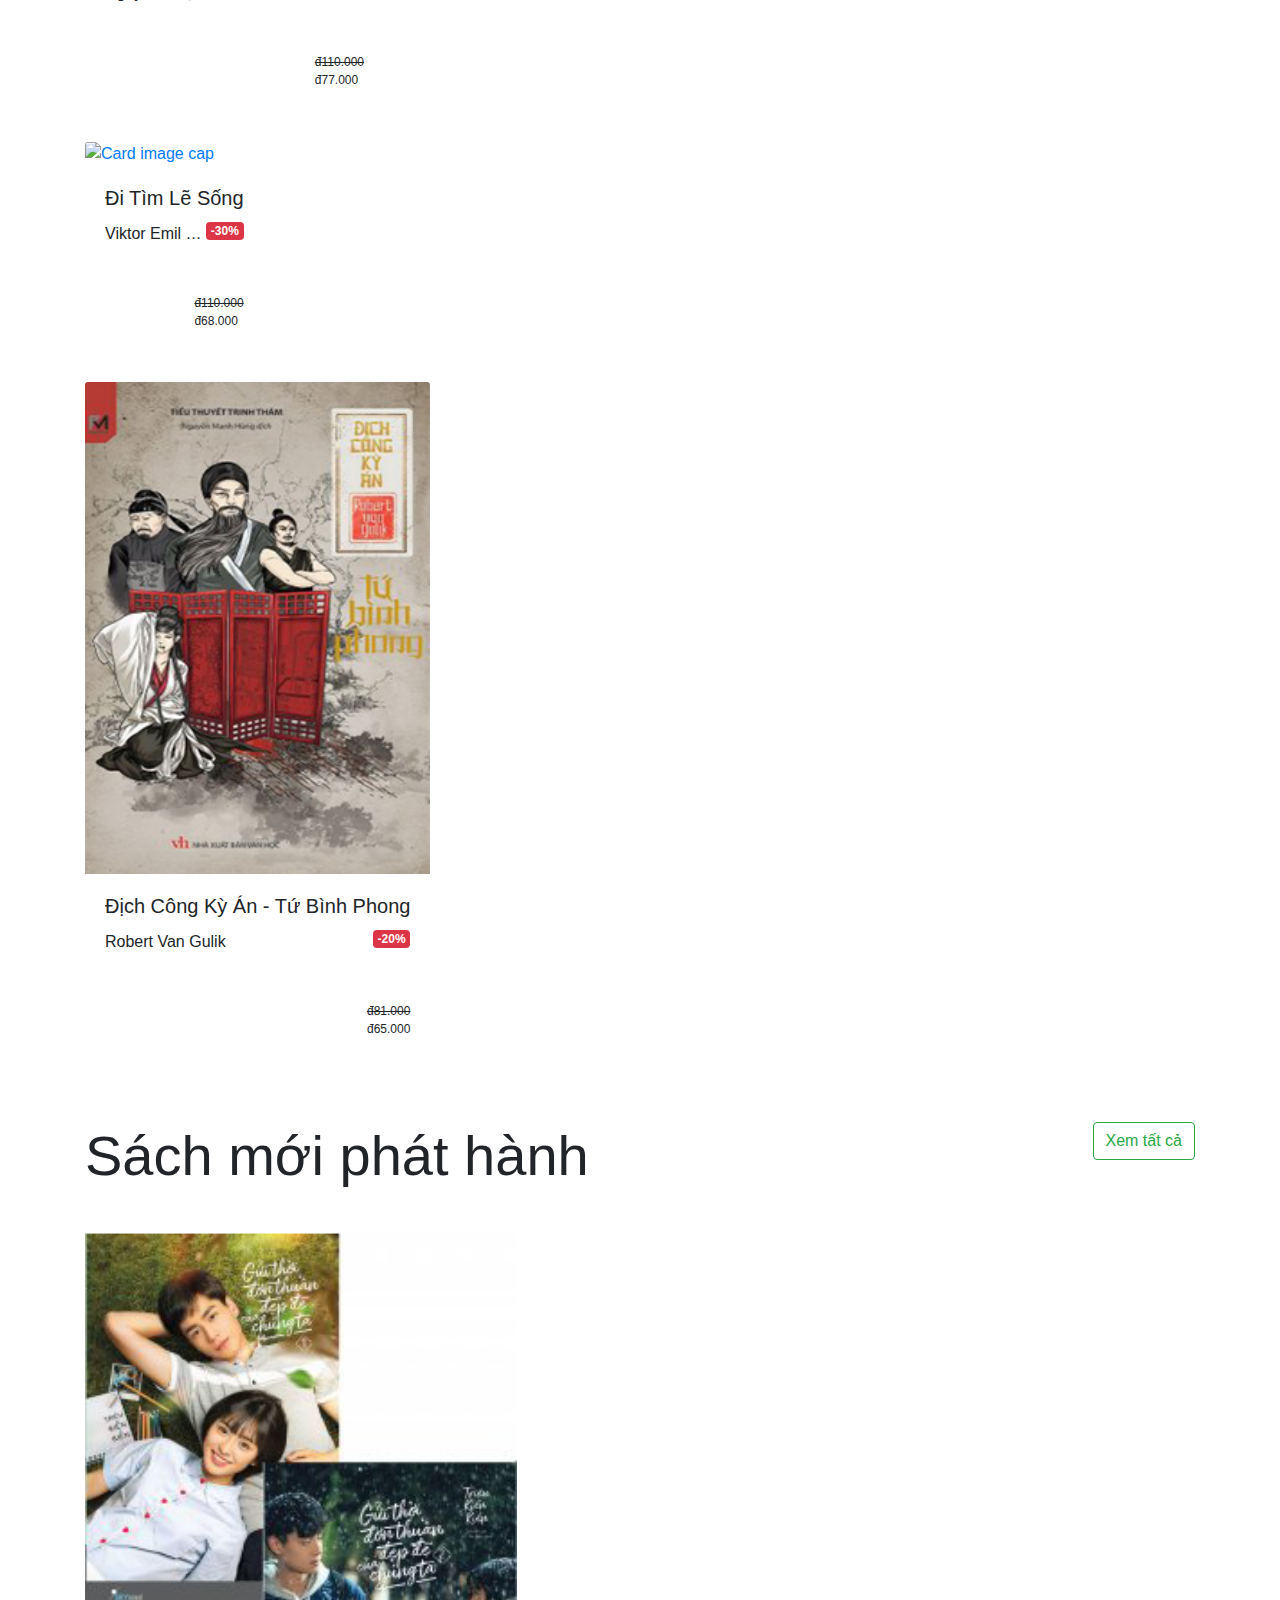
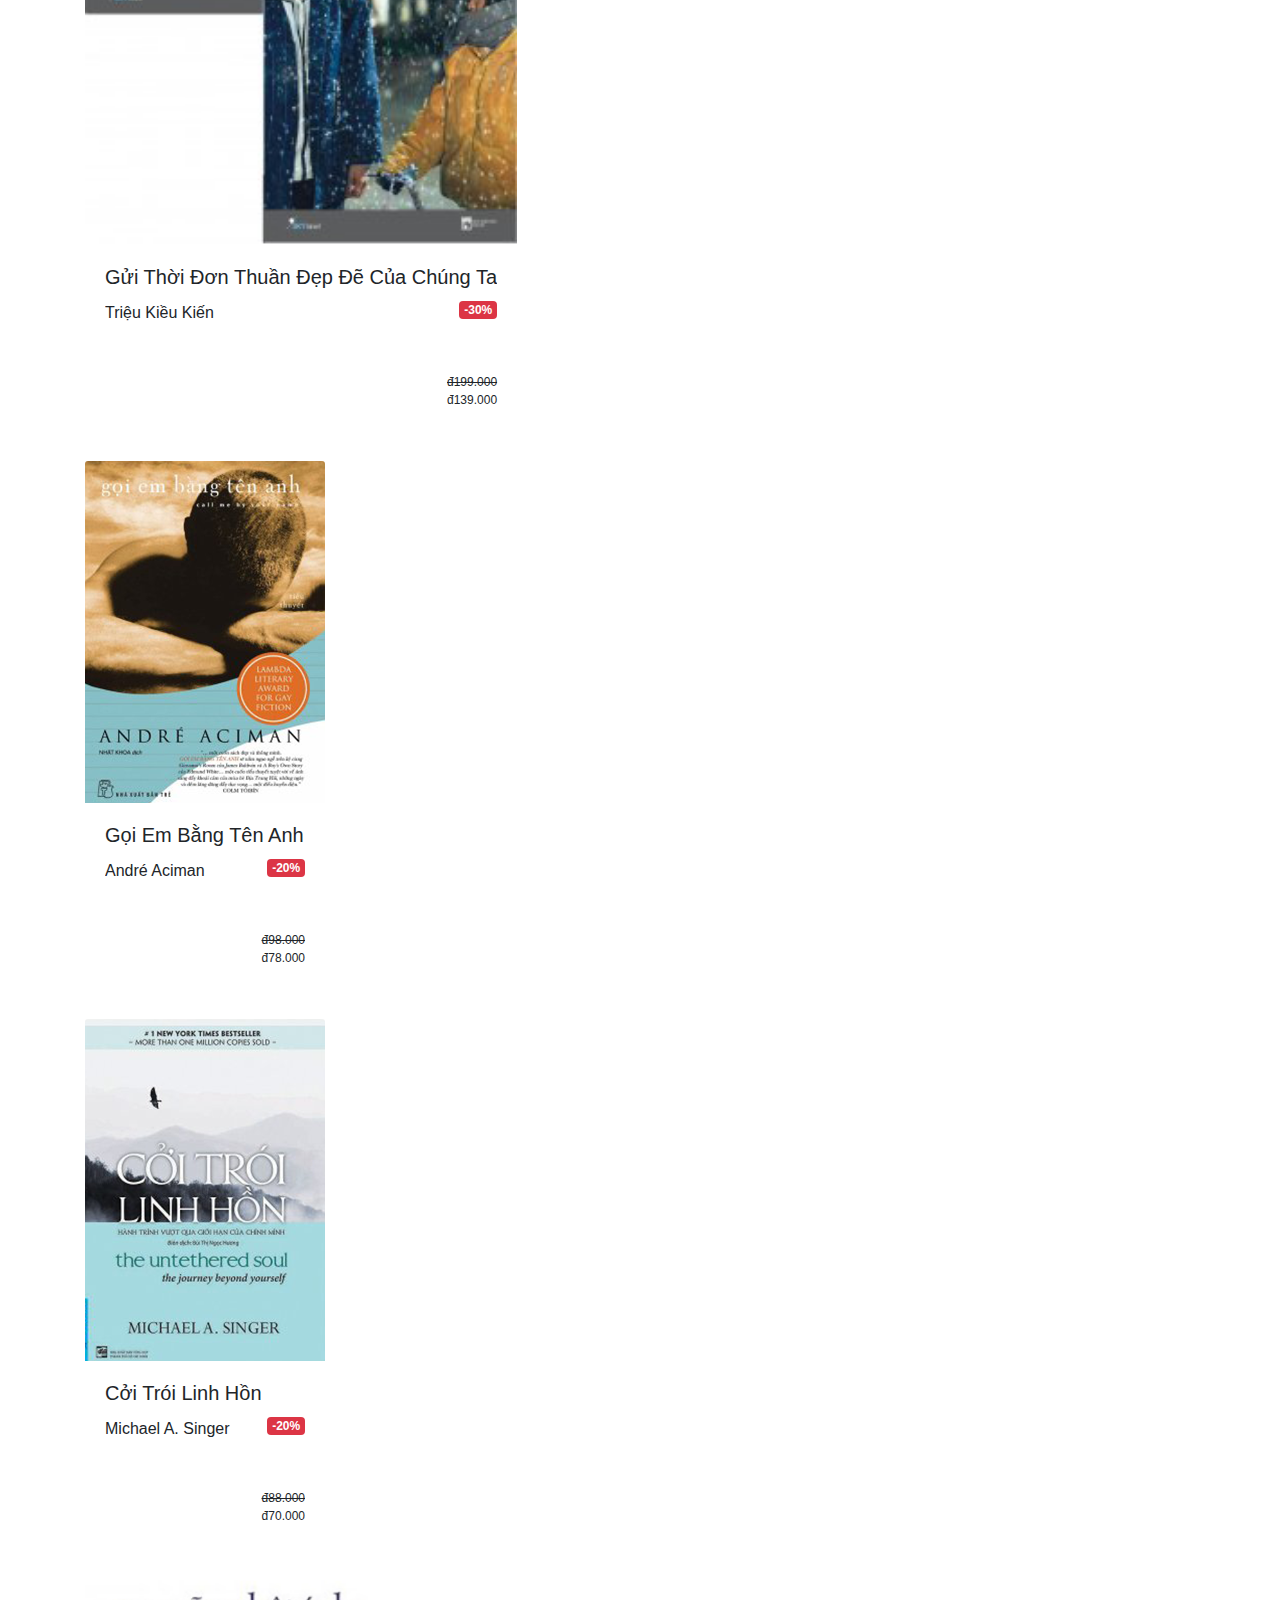
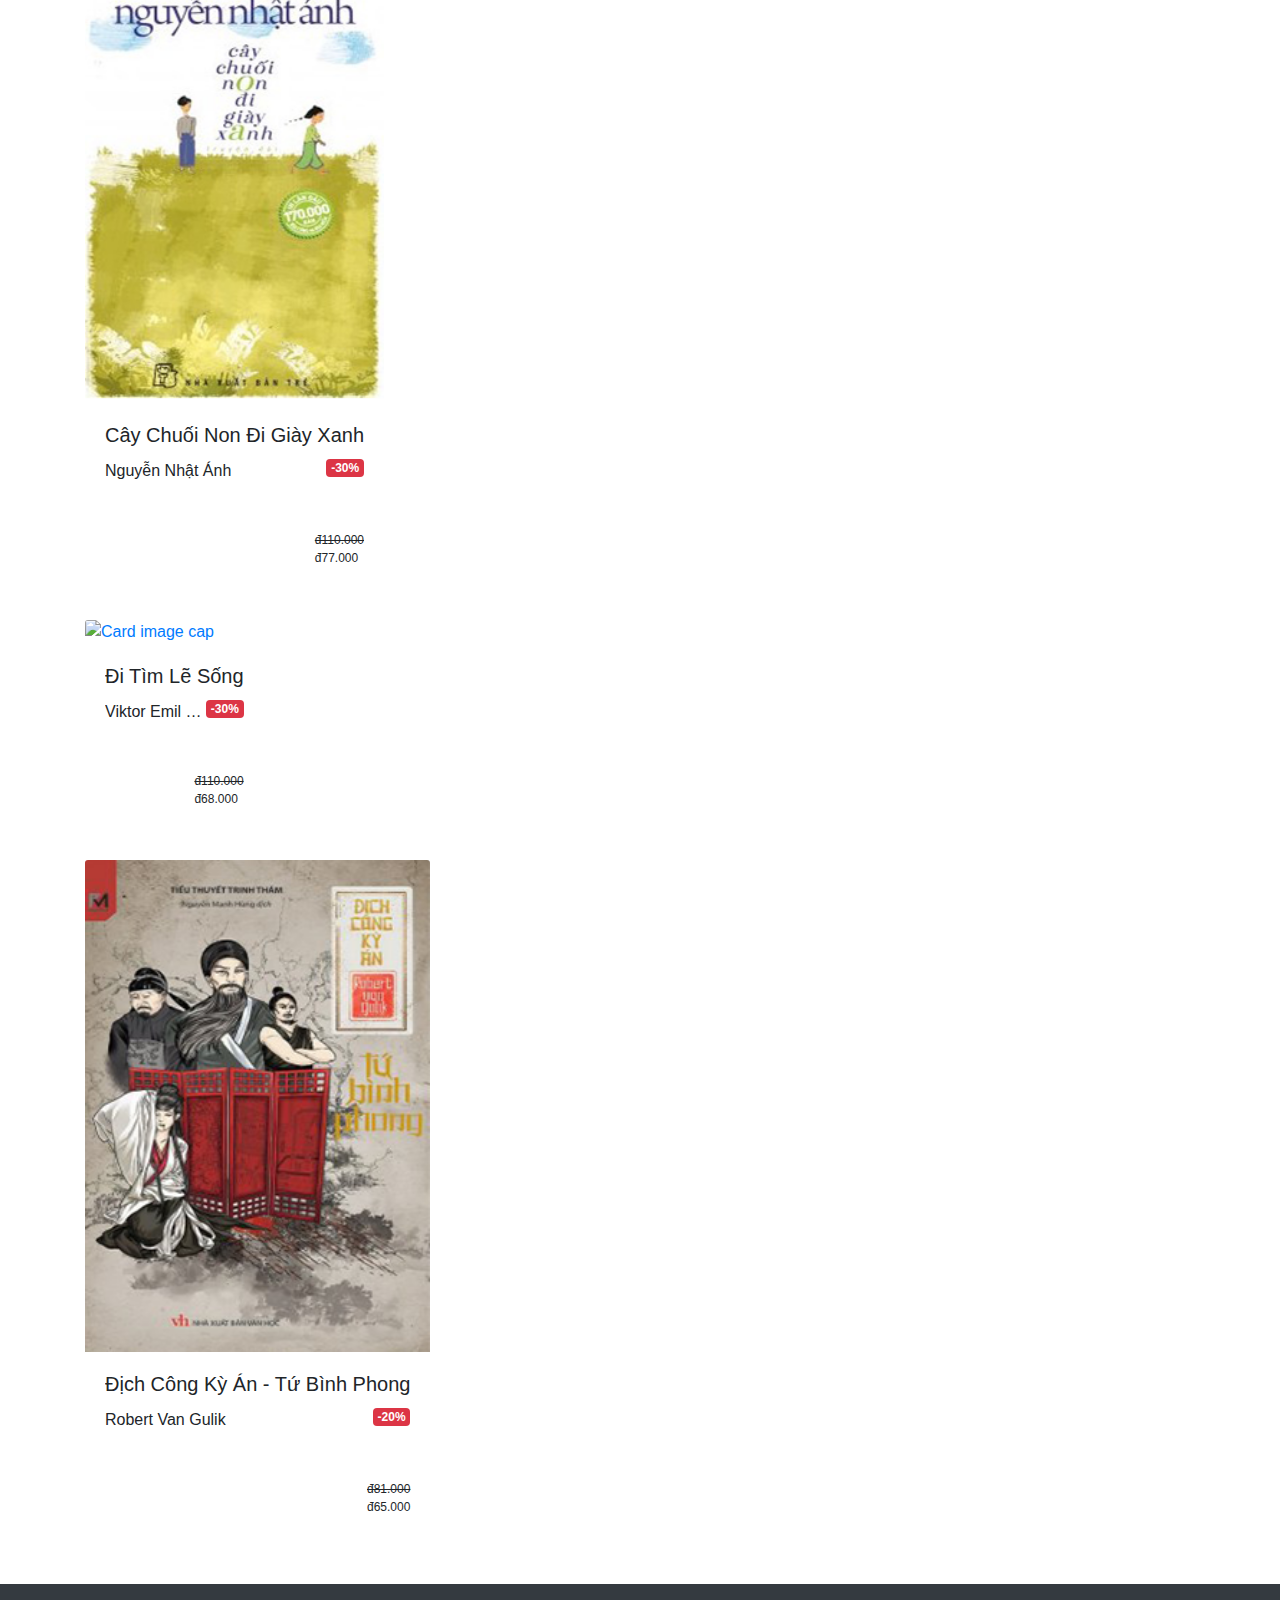
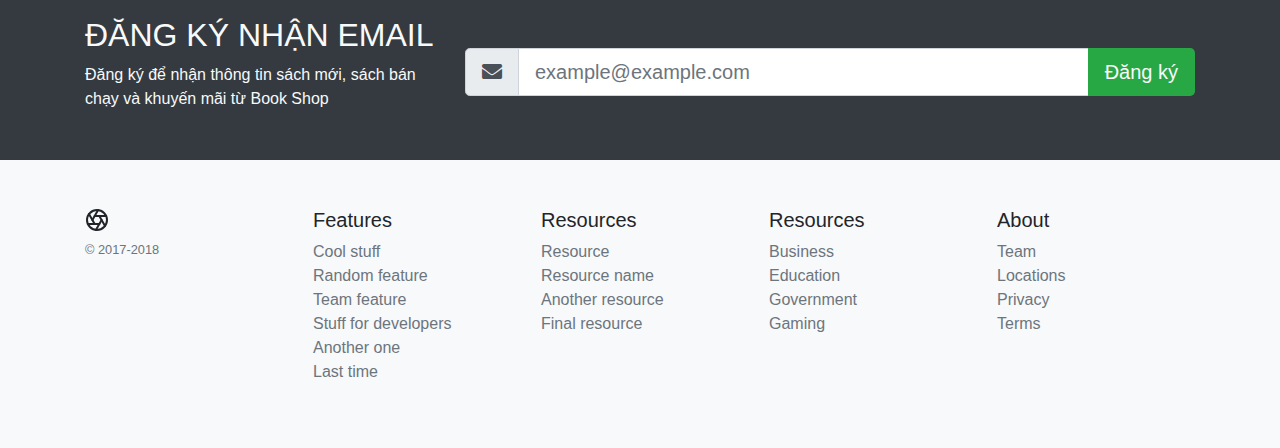
==== commit fed825ec: "v1.1" ====
--- a/index.html
+++ b/index.html
@@ -1,376 +1,710 @@
 <!DOCTYPE html>
 <html>
+
 <head>
     <meta charset="utf-8" />
     <meta http-equiv="X-UA-Compatible" content="IE=edge">
-    <title>LAB 6</title>
+    <title>Book Shop</title>
     <meta name="viewport" content="width=device-width, initial-scale=1">
-    <link rel="stylesheet" type="text/css" media="screen" href="css/main.css" />
-
-    <script type="text/javascript" src="https://code.jquery.com/jquery-3.2.1.min.js"></script>
-    <script src="js/main.js"></script>
+    <!-- Bootstrap CSS -->
+    <link rel="stylesheet" href="https://maxcdn.bootstrapcdn.com/bootstrap/4.0.0/css/bootstrap.min.css" integrity="sha384-Gn5384xqQ1aoWXA+058RXPxPg6fy4IWvTNh0E263XmFcJlSAwiGgFAW/dAiS6JXm"
+        crossorigin="anonymous">
+    <link href="https://use.fontawesome.com/releases/v5.0.8/css/all.css" rel="stylesheet">
+    <link rel="stylesheet" href="https://owlcarousel2.github.io/OwlCarousel2/assets/owlcarousel/assets/owl.carousel.min.css">
+    <link rel="stylesheet" href="https://owlcarousel2.github.io/OwlCarousel2/assets/owlcarousel/assets/owl.theme.default.min.css">
+    <link rel="stylesheet" href="css/main.css">
+
+
 </head>
+
 <body>
     <header>
-        <div class="container">
-            <a class="logo" href="#">
-                <!-- <img class="logo-set" src="images/logo-set-2x.png" alt=""> -->
-                <img src="images/logo.png" alt="">
-            </a>
-            <a href="#!" class="mobile_btn">Click</a>
+        <nav class="navbar navbar-expand-lg sticky-nav">
+            <div class="container">
+                <a class="navbar-brands d-none d-lg-block" href="index.html">
+                    <img src="images/logo.png" class="w-50 " alt="BookShop Logo">
+                </a>
+                <div class="d-none d-lg-block w-100">
+                    <form class="form-inline my-2 my-lg-0 w-100">
+                        <div class="input-group w-100 mr-1">
+                            <input class="form-control _mr-sm-2" aria-label="Large" aria-describedby="inputGroup-sizing-sm" type="search" placeholder="Tìm kiếm sách, tác giả, chủ đề..."
+                                aria-label="Search">
+                            <div class="input-group-append">
+                                <button class="btn bg-primary text-light my-2 my-sm-0" type="submit">
+                                    <i class="fas fa-search"></i>
+                                </button>
+                            </div>
+                        </div>
+                    </form>
+                </div>
+                <a href="/index.html" class="btn btn-light mr-1 d-block d-lg-none" title="Home">
+                    <i class="fas fa-home"></i>
+                </a>
+                <a href="/search.html" class="btn btn-light mr-1 d-block d-lg-none" title="Tìm kiếm">
+                    <i class="fas fa-search"></i>
+                </a>
+                <a href="#" class="btn btn-light mr-1 " title="Tài khoản">
+                    <i class="fas fa-user"></i>
+                </a>
+                <button class="btn btn-outline-dark mr-1" data-toggle="modal" data-target="#myCart">
+                    <i class="fas fa-shopping-cart"></i>
+                    <span class="badge badge-warning">4</span>
+                </button>
+            </div>
+        </nav>
+        <div class="secondary-navbar bg-light">
+            <div class="w-100 clearfix bg-dark d-block d-lg-none">
+                <span class="mx-4 my-2 text-light float-left">DANH MỤC</span>
+                <button class="mx-4 my-2 navbar-toggler float-right" type="button" data-toggle="collapse" data-target=".collapse" aria-expanded="false"
+                    aria-label="Toggle navigation">
+                    <i class="fas fa-bars text-light"></i>
+                </button>
+            </div>
+            <div class="container collapse navbar-collapse collapse-mb d-lg-block" id="navbarSupportedContent">
+                <ul class="nav justify-content-center sp1">
+                    <li class="nav-item">
+                        <a class="nav-link text-dark" href="category.html">BOOK</a>
+                    </li>
+                    <li class="nav-item">
+                        <a class="nav-link text-dark" href="category.html">TEXTBOOKS</a>
+                    </li>
+            
+                    <li class="nav-item">
+                        <a class="nav-link text-dark" href="category.html">AUDIO BOOKS</a>
+                    </li>
+                    <li class="nav-item">
+                        <a class="nav-link text-dark" href="category.html">MAGAZINES</a>
+                    </li>
+                    <li class="nav-item">
+                        <a class="nav-link text-dark" href="contact.html">CONTACT</a>
+                    </li>
+                    <li class="nav-item">
+                        <a class="nav-link text-dark" href="about.html">ABOUT</a>
+                    </li>
+                </ul>
+            </div>
         </div>
     </header>
-    <nav class="sticky-nav backdrop-filter">
+    <main>
+        <section class="row w-100 m-0 slides-show">
+            <div class="col px-0 w-100 m-0">
+                <div class="owl-carousel owl-carousel-primary owl-theme">
+                    <div class="item">
+                        <a href="product.html">
+                            <img class="owl-lazy" data-src="images/slide-1.png" alt="">
+                        </a>
+                    </div>
+                    <div class="item">
+                        <a href="product.html">
+                            <img class="owl-lazy" data-src="images/slide-2.png" alt="">
+                        </a>
+                    </div>
+                    <div class="item">
+                        <a href="product.html">
+                            <img class="owl-lazy" data-src="images/slide-3.png" alt="">
+                        </a>
+                    </div>
+                    <div class="item">
+                        <a href="product.html">
+                            <img class="owl-lazy" data-src="images/slide-4.png" alt="">
+                        </a>
+                    </div>
+                </div>
+            </div>
+        </section>
+
         <div class="container">
-            <ul class="main-menu">
-                <li>
-                    <a href="product.html">Product</a>
-                </li>
-                <li>
-                    <a href="#">Mobile</a>
-                </li>
-                <li>
-                    <a href="#">About</a>
-                </li>
-                <li>
-                    <a href="#">Contact</a>
-                </li>
-            </ul>
+            <!-- <div class="row audioBook mt-3">
+                <div class="col-12">
+                    <div class="card flex-md-row mb-4 box-shadow h-md-250 border-0" style="background-color: #e0f7fa;">
+                        <div class="card-body d-flex flex-column audio-book">
+                            <h3 class="mb-0 ml-5 mt-5">
+                                <a class="text-dark" href="#">Audio Book Now Available</a>
+                            </h3>
+                            <p class="ml-5">
+                                <a href="#" class="btn btn-outline-dark mt-5">Tìm hiểu thêm</a>
+                            </p>
+                        </div>
+                        <img class="card-img-right flex-auto d-sm-block" style="width: 50%; height: 50%;" src="images/audio-book.webp" data-holder-rendered="true">
+                    </div>
+                </div>
+            </div> -->
+
+            <div class="row recommend mb-3">
+                <div class="col-12 product-header py-3 mb-sm-3 mb-md-0 clearfix">
+                    <h3 class="title display-4">Recommend For You</h3>
+                </div>
+                <div class="col-12">
+                    <div class="recommend-list row _owl-carousel owl-theme w-100 m-0 p-0">
+                        <div id="book-1" class="col-12 col-lg-4 p-3">
+                            <a href="product.html">
+                                <div class="box-horizontal d-flex">
+                                    <div class="box-image w-50 mr-3">
+                                        <img src="images/book-1.png" alt="" class="w-100">
+                                    </div>
+                                    <div class="box-body">
+                                        <h3 class="display-5 text-light mt-5">A Step-By-Step Survival Guide</h3>
+                                        <p class="author text-light">Agile</p>
+                                        <div class="reason-set">
+                                            <div class="star-container">
+                                                <div class="tiny-star">
+                                                    <div class="current-rating" style="width: 90%;"></div>
+                                                </div>
+                                            </div>
+                                        </div>
+                                    </div>
+                                </div>
+                            </a>
+                        </div>
+                        <div id="book-2" class="col-12 col-md-6 col-lg-4 p-3">
+                            <a href="product.html">
+                                <div class="box-horizontal d-flex">
+                                    <div class="box-image w-50 mr-3">
+                                        <img src="images/book-2.jpg" alt="" class="w-100">
+                                    </div>
+                                    <div class="box-body">
+                                        <h3 class="display-5 text-light mt-5">How To Be The Perfect Dutch</h3>
+                                        <p class="author text-light">Kathian Brands</p>
+                                        <div class="reason-set">
+                                            <div class="star-container">
+                                                <div class="tiny-star">
+                                                    <div class="current-rating" style="width: 70%;"></div>
+                                                </div>
+                                            </div>
+                                        </div>
+                                    </div>
+                                </div>
+                            </a>
+                        </div>
+                        <div id="book-3" class="col-12 col-md-6 col-lg-4 p-3">
+                            <a href="product.html">
+                                <div class="box-horizontal d-flex">
+                                    <div class="box-image w-50 mr-3">
+                                        <img src="images/book-3.jpg" alt="" class="w-100">
+                                    </div>
+                                    <div class="box-body">
+                                        <h3 class="display-5 text-light mt-5">A Million Miles in a Thousand Years</h3>
+                                        <p class="author text-light">Donald Miller</p>
+                                        <div class="reason-set">
+                                            <div class="star-container">
+                                                <div class="tiny-star">
+                                                    <div class="current-rating" style="width: 85%;"></div>
+                                                </div>
+                                            </div>
+                                        </div>
+                                    </div>
+                                </div>
+                            </a>
+                        </div>
+                    </div>
+                </div>
+            </div>
+
+            <div class="row product-list">
+                <div class="col-12 product-header py-md-3 mb-sm-3 mb-md-0 clearfix">
+                    <h3 class="title float-left display-4">TOP sách bán chạy trong tháng</h3>
+                    <button type="button" class="btn btn-outline-success float-right d-none d-md-inline-block">Xem tất cả</button>
+                </div>
+                <div class="col-12 product-content py-md-3">
+                    <div class="row owl-carousel owl-theme">
+                        <div id="item_1" class="item col-12 d-flex d-xl-flex mb-3">
+                            <div class="card border-0">
+                                <a href="product.html">
+                                    <img class="card-img-top w-100" src="images/product-1.jpg" alt="Card image cap">
+                                </a>
+                                <div class="card-body">
+                                    <div class="detail mb-5">
+                                        <h5 class="card-title text-truncate">Gửi Thời Đơn Thuần Đẹp Đẽ Của Chúng Ta</h5>
+                                        <span class="badge badge-danger float-lg-right">-30%</span>
+                                        <p class="card-text text-truncate">
+                                            Triệu Kiều Kiến
+                                        </p>
+                                    </div>
+                                    <div class="reason-set clearfix">
+                                        <div class="star-container d-none d-md-inline-block">
+                                            <div class="tiny-star">
+                                                <div class="current-rating" style="width: 90%;"></div>
+                                            </div>
+                                        </div>
+                                        <p class="product-price float-right">
+                                            <span class="full-price">đ199.000</span>
+                                            <span class="display-price">đ139.000</span>
+                                        </p>
+                                    </div>
+                                </div>
+                            </div>
+                        </div>
+                        <div id="item_2" class="item col-12 d-flex d-xl-flex mb-3">
+                            <div class="card border-0">
+                                <a href="product.html">
+                                    <img class="card-img-top w-100" src="images/product-2.jpg" alt="Card image cap">
+                                </a>
+                                <div class="card-body">
+                                    <div class="detail mb-5">
+                                        <h5 class="card-title text-truncate">Gọi Em Bằng Tên Anh</h5>
+                                        <span class="badge badge-danger float-lg-right">-20%</span>
+                                        <p class="card-text text-truncate">
+                                            André Aciman
+                                        </p>
+                                    </div>
+                                    <div class="reason-set clearfix">
+                                        <div class="star-container d-none d-md-inline-block">
+                                            <div class="tiny-star">
+                                                <div class="current-rating" style="width: 70%;"></div>
+                                            </div>
+                                        </div>
+                                        <p class="product-price float-right">
+                                            <span class="full-price">đ98.000</span>
+                                            <span class="display-price">đ78.000</span>
+                                        </p>
+                                    </div>
+                                </div>
+                            </div>
+                        </div>
+                        <div id="item_3" class="item col-12 d-flex d-xl-flex mb-3">
+                            <div class="card border-0">
+                                <a href="product.html">
+                                    <img class="card-img-top w-100" src="images/product-3.jpg" alt="Card image cap">
+                                </a>
+                                <div class="card-body">
+                                    <div class="detail mb-5">
+                                        <h5 class="card-title text-truncate">Cởi Trói Linh Hồn</h5>
+                                        <span class="badge badge-danger float-lg-right">-20%</span>
+                                        <p class="card-text text-truncate">
+                                            Michael A. Singer
+                                        </p>
+                                    </div>
+                                    <div class="reason-set clearfix">
+                                        <div class="star-container d-none d-md-inline-block">
+                                            <div class="tiny-star">
+                                                <div class="current-rating" style="width: 85%;"></div>
+                                            </div>
+                                        </div>
+                                        <p class="product-price float-right">
+                                            <span class="full-price">đ88.000</span>
+                                            <span class="display-price">đ70.000</span>
+                                        </p>
+                                    </div>
+                                </div>
+                            </div>
+                        </div>
+                        <div id="item_4" class="item col-12 d-flex d-xl-flex mb-3">
+                            <div class="card border-0">
+                                <a href="product.html">
+                                    <img class="card-img-top w-100" src="images/product-4.jpg" alt="Card image cap">
+                                </a>
+                                <div class="card-body">
+                                    <div class="detail mb-5">
+                                        <h5 class="card-title text-truncate">Cây Chuối Non Đi Giày Xanh</h5>
+                                        <span class="badge badge-danger float-lg-right">-30%</span>
+                                        <p class="card-text text-truncate">
+                                            Nguyễn Nhật Ánh
+                                        </p>
+                                    </div>
+                                    <div class="reason-set clearfix">
+                                        <div class="star-container d-none d-md-inline-block">
+                                            <div class="tiny-star">
+                                                <div class="current-rating" style="width: 85%;"></div>
+                                            </div>
+                                        </div>
+                                        <p class="product-price float-right">
+                                            <span class="full-price">đ110.000</span>
+                                            <span class="display-price">đ77.000</span>
+                                        </p>
+                                    </div>
+                                </div>
+                            </div>
+                        </div>
+                        <div id="item_5" class="item col-12 d-flex d-xl-flex mb-3">
+                            <div class="card border-0">
+                                <a href="product.html">
+                                    <img class="card-img-top w-100" src="images/product-5.jpg" alt="Card image cap">
+                                </a>
+                                <div class="card-body">
+                                    <div class="detail mb-5">
+                                        <h5 class="card-title text-truncate">Đi Tìm Lẽ Sống</h5>
+                                        <span class="badge badge-danger float-lg-right">-30%</span>
+                                        <p class="card-text text-truncate">
+                                            Viktor Emil Frankl
+                                        </p>
+                                    </div>
+                                    <div class="reason-set clearfix">
+                                        <div class="star-container d-none d-md-inline-block">
+                                            <div class="tiny-star">
+                                                <div class="current-rating" style="width: 85%;"></div>
+                                            </div>
+                                        </div>
+                                        <p class="product-price float-right">
+                                            <span class="full-price">đ110.000</span>
+                                            <span class="display-price">đ68.000</span>
+                                        </p>
+                                    </div>
+                                </div>
+                            </div>
+                        </div>
+                        <div id="item_6" class="item col-12 d-flex d-xl-flex mb-3">
+                            <div class="card border-0">
+                                <a href="product.html">
+                                    <img class="card-img-top w-100" src="images/product-6.jpg" alt="Card image cap">
+                                </a>
+                                <div class="card-body">
+                                    <div class="detail mb-5">
+                                        <h5 class="card-title text-truncate">Địch Công Kỳ Án - Tứ Bình Phong</h5>
+                                        <span class="badge badge-danger float-lg-right">-20%</span>
+                                        <p class="card-text text-truncate">
+                                            Robert Van Gulik
+                                        </p>
+                                    </div>
+                                    <div class="reason-set clearfix">
+                                        <div class="star-container d-none d-md-inline-block">
+                                            <div class="tiny-star">
+                                                <div class="current-rating" style="width: 100%;"></div>
+                                            </div>
+                                        </div>
+                                        <p class="product-price float-right">
+                                            <span class="full-price">đ81.000</span>
+                                            <span class="display-price">đ65.000</span>
+                                        </p>
+                                    </div>
+                                </div>
+                            </div>
+                        </div>
+                    </div>
+                </div>
+            </div>
+
+            <div class="row product-list">
+                <div class="col-12 product-header py-md-3 mb-sm-3 mb-md-0 clearfix">
+                    <h3 class="title float-left display-4">Sách mới phát hành</h3>
+                    <button type="button" class="btn btn-outline-success float-right d-none d-md-inline-block">Xem tất cả</button>
+                </div>
+                <div class="col-12 product-content py-md-3">
+                    <div class="row owl-carousel owl-theme">
+                        <div id="item_1" class="item col-12 d-flex d-xl-flex mb-3">
+                            <div class="card border-0">
+                                <a href="product.html">
+                                    <img class="card-img-top w-100" src="images/product-1.jpg" alt="Card image cap">
+                                </a>
+                                <div class="card-body">
+                                    <div class="detail mb-5">
+                                        <h5 class="card-title text-truncate">Gửi Thời Đơn Thuần Đẹp Đẽ Của Chúng Ta</h5>
+                                        <span class="badge badge-danger float-lg-right">-30%</span>
+                                        <p class="card-text text-truncate">
+                                            Triệu Kiều Kiến
+                                        </p>
+                                    </div>
+                                    <div class="reason-set clearfix">
+                                        <div class="star-container d-none d-md-inline-block">
+                                            <div class="tiny-star">
+                                                <div class="current-rating" style="width: 90%;"></div>
+                                            </div>
+                                        </div>
+                                        <p class="product-price float-right">
+                                            <span class="full-price">đ199.000</span>
+                                            <span class="display-price">đ139.000</span>
+                                        </p>
+                                    </div>
+                                </div>
+                            </div>
+                        </div>
+                        <div id="item_2" class="item col-12 d-flex d-xl-flex mb-3">
+                            <div class="card border-0">
+                                <a href="product.html">
+                                    <img class="card-img-top w-100" src="images/product-2.jpg" alt="Card image cap">
+                                </a>
+                                <div class="card-body">
+                                    <div class="detail mb-5">
+                                        <h5 class="card-title text-truncate">Gọi Em Bằng Tên Anh</h5>
+                                        <span class="badge badge-danger float-lg-right">-20%</span>
+                                        <p class="card-text text-truncate">
+                                            André Aciman
+                                        </p>
+                                    </div>
+                                    <div class="reason-set clearfix">
+                                        <div class="star-container d-none d-md-inline-block">
+                                            <div class="tiny-star">
+                                                <div class="current-rating" style="width: 70%;"></div>
+                                            </div>
+                                        </div>
+                                        <p class="product-price float-right">
+                                            <span class="full-price">đ98.000</span>
+                                            <span class="display-price">đ78.000</span>
+                                        </p>
+                                    </div>
+                                </div>
+                            </div>
+                        </div>
+                        <div id="item_3" class="item col-12 d-flex d-xl-flex mb-3">
+                            <div class="card border-0">
+                                <a href="product.html">
+                                    <img class="card-img-top w-100" src="images/product-3.jpg" alt="Card image cap">
+                                </a>
+                                <div class="card-body">
+                                    <div class="detail mb-5">
+                                        <h5 class="card-title text-truncate">Cởi Trói Linh Hồn</h5>
+                                        <span class="badge badge-danger float-lg-right">-20%</span>
+                                        <p class="card-text text-truncate">
+                                            Michael A. Singer
+                                        </p>
+                                    </div>
+                                    <div class="reason-set clearfix">
+                                        <div class="star-container d-none d-md-inline-block">
+                                            <div class="tiny-star">
+                                                <div class="current-rating" style="width: 85%;"></div>
+                                            </div>
+                                        </div>
+                                        <p class="product-price float-right">
+                                            <span class="full-price">đ88.000</span>
+                                            <span class="display-price">đ70.000</span>
+                                        </p>
+                                    </div>
+                                </div>
+                            </div>
+                        </div>
+                        <div id="item_4" class="item col-12 d-flex d-xl-flex mb-3">
+                            <div class="card border-0">
+                                <a href="product.html">
+                                    <img class="card-img-top w-100" src="images/product-4.jpg" alt="Card image cap">
+                                </a>
+                                <div class="card-body">
+                                    <div class="detail mb-5">
+                                        <h5 class="card-title text-truncate">Cây Chuối Non Đi Giày Xanh</h5>
+                                        <span class="badge badge-danger float-lg-right">-30%</span>
+                                        <p class="card-text text-truncate">
+                                            Nguyễn Nhật Ánh
+                                        </p>
+                                    </div>
+                                    <div class="reason-set clearfix">
+                                        <div class="star-container d-none d-md-inline-block">
+                                            <div class="tiny-star">
+                                                <div class="current-rating" style="width: 85%;"></div>
+                                            </div>
+                                        </div>
+                                        <p class="product-price float-right">
+                                            <span class="full-price">đ110.000</span>
+                                            <span class="display-price">đ77.000</span>
+                                        </p>
+                                    </div>
+                                </div>
+                            </div>
+                        </div>
+                        <div id="item_5" class="item col-12 d-flex d-xl-flex mb-3">
+                            <div class="card border-0">
+                                <a href="product.html">
+                                    <img class="card-img-top w-100" src="images/product-5.jpg" alt="Card image cap">
+                                </a>
+                                <div class="card-body">
+                                    <div class="detail mb-5">
+                                        <h5 class="card-title text-truncate">Đi Tìm Lẽ Sống</h5>
+                                        <span class="badge badge-danger float-lg-right">-30%</span>
+                                        <p class="card-text text-truncate">
+                                            Viktor Emil Frankl
+                                        </p>
+                                    </div>
+                                    <div class="reason-set clearfix">
+                                        <div class="star-container d-none d-md-inline-block">
+                                            <div class="tiny-star">
+                                                <div class="current-rating" style="width: 85%;"></div>
+                                            </div>
+                                        </div>
+                                        <p class="product-price float-right">
+                                            <span class="full-price">đ110.000</span>
+                                            <span class="display-price">đ68.000</span>
+                                        </p>
+                                    </div>
+                                </div>
+                            </div>
+                        </div>
+                        <div id="item_6" class="item col-12 d-flex d-xl-flex mb-3">
+                            <div class="card border-0">
+                                <a href="product.html">
+                                    <img class="card-img-top w-100" src="images/product-6.jpg" alt="Card image cap">
+                                </a>
+                                <div class="card-body">
+                                    <div class="detail mb-5">
+                                        <h5 class="card-title text-truncate">Địch Công Kỳ Án - Tứ Bình Phong</h5>
+                                        <span class="badge badge-danger float-lg-right">-20%</span>
+                                        <p class="card-text text-truncate">
+                                            Robert Van Gulik
+                                        </p>
+                                    </div>
+                                    <div class="reason-set clearfix">
+                                        <div class="star-container d-none d-md-inline-block">
+                                            <div class="tiny-star">
+                                                <div class="current-rating" style="width: 100%;"></div>
+                                            </div>
+                                        </div>
+                                        <p class="product-price float-right">
+                                            <span class="full-price">đ81.000</span>
+                                            <span class="display-price">đ65.000</span>
+                                        </p>
+                                    </div>
+                                </div>
+                            </div>
+                        </div>
+                    </div>
+                </div>
+            </div>
         </div>
-    </nav>
-    <main>
-        <div class="container clearfix">
-            <div class="main-page">
-                <div class="ads clearfix">
-                    <div class="thumbnail">
-                        <img src="images/ads-2.png" alt="">
-                    </div>
-                    <div class="detail clearfix">
-                        <h3 class="title">Galaxy J7 Pro Giảm 1 triệu, trả góp 0%</h3>
-                        <a href="#buy" class="btn">Mua ngay</a>
-                    </div>
-                </div>
-               
-               
-            </div>
-            <aside class="right">
-                <!-- <img src="images/sides.png" alt=""> -->
-                <!-- <a href="https://www.thegioididong.com/" target="_blank"><img src="images/ads-1.png" alt=""></a> -->
-                <div class="new-post">
-                    <h2 class="title">New Technology</h2>
-                    <ul class="feed-list">
-                        <li class="feed">
-                            <a href="#">
-                                <div id="Post_1" class="image"></div>
-                                <div class="description">
-                                    <h3 class="title">Consumers in the Age of Assistance</h3>
-                                    <div class="detail">
-                                        <span class="category">Collection</span>
-                                        <span class="date">Jan 28</span>
-                                    </div>
-                                </div>
-                            </a>
-                        </li>
-                        <li class="feed">
-                            <a href="#">
-                                <div id="Post_2" class="image"></div>
-                                <div class="description">
-                                    <h3 class="title">How to use guest mode on your Android phone</h3>
-                                    <div class="detail">
-                                        <span class="category">Mobile</span>
-                                        <span class="date">Feb 5</span>
-                                    </div>
-                                </div>
-                            </a>
+
+        <div class="bg-dark text-light register">
+            <div class="container">
+                <div class="row py-md-3 mb-3 mb-md-0">
+                    <div class="col-12 col-md-4 mt-5 mt-lg-0">
+                        <img src="images/mail.png" class="w-25 mb-3 d-none d-md-block" alt="">
+                        <h2>ĐĂNG KÝ NHẬN EMAIL</h2>
+                        <p class="caption">Đăng ký để nhận thông tin sách mới, sách bán chạy và khuyến mãi từ Book Shop</p>
+                    </div>
+                    <div class="col-12 col-md-8">
+                        <div class="input-group input-group-lg py-5">
+                            <div class="input-group-prepend">
+                                <span class="input-group-text" id="inputGroup-sizing-lg">
+                                    <i class="fas fa-envelope"></i>
+                                </span>
+                            </div>
+                            <input type="email" class="form-control" placeholder="example@example.com" aria-label="Large" aria-describedby="inputGroup-sizing-sm">
+                            <div class="input-group-append">
+                                <button class="btn bg-success text-light" type="button">Đăng ký</button>
+                            </div>
+                        </div>
+                    </div>
+                </div>
+            </div>
+        </div>
+    </main>
+    <footer class="py-5 bg-light">
+        <div class="container">
+            <div class="row">
+                <div class="col-12 col-md">
+                    <svg xmlns="http://www.w3.org/2000/svg" width="24" height="24" viewBox="0 0 24 24" fill="none" stroke="currentColor" stroke-width="2"
+                        stroke-linecap="round" stroke-linejoin="round" class="d-block mb-2">
+                        <circle cx="12" cy="12" r="10"></circle>
+                        <line x1="14.31" y1="8" x2="20.05" y2="17.94"></line>
+                        <line x1="9.69" y1="8" x2="21.17" y2="8"></line>
+                        <line x1="7.38" y1="12" x2="13.12" y2="2.06"></line>
+                        <line x1="9.69" y1="16" x2="3.95" y2="6.06"></line>
+                        <line x1="14.31" y1="16" x2="2.83" y2="16"></line>
+                        <line x1="16.62" y1="12" x2="10.88" y2="21.94"></line>
+                    </svg>
+                    <small class="d-block mb-3 text-muted">&copy; 2017-2018</small>
+                </div>
+                <div class="col-6 col-md">
+                    <h5>Features</h5>
+                    <ul class="list-unstyled text-small">
+                        <li>
+                            <a class="text-muted" href="#">Cool stuff</a>
+                        </li>
+                        <li>
+                            <a class="text-muted" href="#">Random feature</a>
+                        </li>
+                        <li>
+                            <a class="text-muted" href="#">Team feature</a>
+                        </li>
+                        <li>
+                            <a class="text-muted" href="#">Stuff for developers</a>
+                        </li>
+                        <li>
+                            <a class="text-muted" href="#">Another one</a>
+                        </li>
+                        <li>
+                            <a class="text-muted" href="#">Last time</a>
                         </li>
                     </ul>
                 </div>
-            </aside>
-        </div>
-        <section class="section">
-            <div class="container">
-
-                <section class="section">
-                    <div class="category clearfix">
-                        <h2 class="title left">Thiết bị nổi bật</h2>
-                        <ul class="right">
-                            <li>
-                                <a href="#" class="active">All</a>
-                            </li>
-                            <li>
-                                <a href="#">Apple iPhone</a>
-                            </li>
-                            <li>
-                                <a href="#">Samsung</a>
-                            </li>
-                            <li>
-                                <a href="#">Laptop</a>
-                            </li>
-                            <li>
-                                <a href="#">Mac</a>
-                            </li>
-                        </ul>
-                    </div>
-                    <div class="product">
-                        <div id="Surface" class="item laptop">
-                            <div class="image">
-                                <img src="images/laptop-3.png" alt="Laptop">
-                                <div class="gift backdrop-filter">
-                                    <img src="images/gift.png" alt="gift" title="Mua quà tặng kèm thẻ nhớ"> Giảm giá 50%
-                                </div>
-                            </div>
-                            <div class="content">
-                                <div class="title">
-                                    <h2>Surface Pro 4</h2>
-                                    <div class="description">
-                                        <p class="price">
-                                            <span class="sale">$1800</span> $1000</p>
-                                        <p class="summary backdrop-filter">
-                                            Mua 1 tặng 1, tặng office 365 5 năm miễn phí, 1 TB onedrive lưu trữ không giới hạn, và nhiều ưu đãi khác.
-                                            <a href="#buy" class="more">Mua ngay</a>
-                                        </p>
-                                    </div>
-                                </div>
-                            </div>
-                        </div>
-                
-                        <div class="item laptop">
-                            <div class="image">
-                                <img src="images/laptop-4.png" alt="Laptop">
-                            </div>
-                            <div class="content">
-                                <div class="title">
-                                    <h2>Mi Notebook</h2>
-                                    <div class="description">
-                                        <p class="price">
-                                            <span class="sale">$1200</span> $999.99</p>
-                                    </div>
-                                </div>
-                            </div>
-                        </div>
-                
-                        <div class="item laptop">
-                            <div class="image">
-                                <img src="images/laptop-5.png" alt="Laptop">
-                            </div>
-                            <div class="content">
-                                <div class="title">
-                                    <h2>S Notebook</h2>
-                                    <div class="description">
-                                        <p class="price">$696.969</p>
-                                    </div>
-                                </div>
-                            </div>
-                        </div>
-                
-                        <div class="item phone">
-                            <div class="image">
-                                <img src="images/phone-1.png" alt="Phone">
-                                <div class="gift backdrop-filter">
-                                    <img src="images/gift.png" alt="gift" title="Mua quà tặng kèm thẻ nhớ"> Nhiều khuyến mãi
-                                </div>
-                            </div>
-                            <div class="content">
-                                <div class="title">
-                                    <h2>Goole Pixel XL 2</h2>
-                                    <div class="description">
-                                        <p class="price">$29.9</p>
-                                    </div>
-                                </div>
-                            </div>
-                        </div>
-                
-                        <div id="iPhoneRed" class="item phone">
-                            <div class="image">
-                                <img src="images/phone-2.png" alt="Phone">
-                                <div class="gift backdrop-filter">
-                                    <img src="images/gift.png" alt="gift" title="Mua quà tặng kèm thẻ nhớ"> Bảo hành trọn gói
-                                </div>
-                            </div>
-                            <div class="content">
-                                <div class="title">
-                                    <h2>iPhone 7 Red</h2>
-                                    <div class="description">
-                                        <p class="price">$79.9</p>
-                                        <p class="summary backdrop-filter">
-                                            Giảm 500.000 VND khi thanh toán bằng card visit hoặc tiền mặt.
-                                        </p>
-                                    </div>
-                                </div>
-                            </div>
-                        </div>
-                
-                        <div class="item phone">
-                            <div class="image">
-                                <img src="images/phone-3.png" alt="Phone">
-                            </div>
-                            <div class="content">
-                                <div class="title">
-                                    <h2>Xiaomi Mi Mix</h2>
-                                    <div class="description">
-                                        <p class="price">$69.96</p>
-                                        <p class="summary backdrop-filter">
-                                            Giảm 500.000 VND khi thanh toán bằng card visit hoặc tiền mặt.
-                                        </p>
-                                    </div>
-                                </div>
-                            </div>
-                        </div>
-                    </div>
-                </section>
-
-                <section class="section">
-                    <div class="category clearfix">
-                        <h2 class="title left">Phụ kiện giá rẻ</h2>
-                        <ul class="right">
-                            <li>
-                                <a href="#">Cáp sạc</a>
-                            </li>
-                            <li>
-                                <a href="#">Thẻ nhớ</a>
-                            </li>
-                            <li>
-                                <a href="#">Tai nghe</a>
-                            </li>
-                            <li>
-                                <a href="#">Loa</a>
-                            </li>
-                            <li>
-                                <a href="#" class="active">Xem tất cả 3737 phụ kiện</a>
-                            </li>
-                        </ul>
-                    </div>
-                    <div class="product">
-                        <div class="item phukien">
-                            <div class="image">
-                                <img src="images/phukien-1.jpg" alt="">
-                            </div>
-                            <div class="content">
-                                <div class="title">
-                                    <h2>Cáp Micro USB</h2>
-                                    <div class="description">
-                                        <p class="price">40.000đ
-                                            <span class="sale">70.000đ</span>
-                                        </p>
-                                    </div>
-                                </div>
-                            </div>
-                        </div>
-                
-                        <div class="item phukien">
-                            <div class="image">
-                                <img src="images/phukien-2.jpg" alt="">
-                            </div>
-                            <div class="content">
-                                <div class="title">
-                                    <h2>Tai nghe chụp tai k-123</h2>
-                                    <div class="description">
-                                        <p class="price">210.000đ
-                                            <span class="sale">300.000đ</span>
-                                        </p>
-                                    </div>
-                                </div>
-                            </div>
-                        </div>
-                
-                        <div class="item phukien">
-                            <div class="image">
-                                <img src="images/phukien-3.jpg" alt="">
-                            </div>
-                            <div class="content">
-                                <div class="title">
-                                    <h2>SDP 10.000 mAh</h2>
-                                    <div class="description">
-                                        <p class="price">170.000đ
-                                            <span class="sale">250.000đ</span>
-                                        </p>
-                                    </div>
-                                </div>
-                            </div>
-                        </div>
-                
-                    </div>
-                </section>
-            </div>
-        </section>
-        <!-- <section class="section showcase" id="iphone-8">
-            <div class="container clearfix">
-                <div class="title">
-                    <h2>iPhone 8 new product from Apple</h2>
-                </div>
-                <div class="image">
-                    <img src="images/iphone_8_large.jpg" alt="">
-                </div>
-            </div>
-            <iframe class="ytb" id="player" frameborder="0" allowfullscreen="1" allow="autoplay; encrypted-media" title="YouTube video player" src="https://www.youtube.com/embed/m8_Y-eH5cwg?autoplay=1&amp;loop=1&amp;controls=0&amp;showinfo=0&amp;start=0&amp;iv_load_policy=3&amp;enablejsapi=1&amp;rel=0"></iframe>
-        </section> -->
-    </main>
-    <footer>
-        <div class="container">
-            <div class="bigFooterRow clearfix">
-                <ul class="bigFooter-col-1">
-                    <h3>Amazon.com</h3>
-                    <li>
-                        <a href="#">Apple iPhone</a>
-                    </li>
-                    <li>
-                        <a href="#">Surface</a>
-                    </li>
-                    <li>
-                        <a href="#">Samsung</a>
-                    </li>
-                    <li>
-                        <a href="#">Dell</a>
-                    </li>
-                </ul>
-                <ul class="bigFooter-col-2">
-                    <h3>Phụ kiện</h3>
-                    <li>
-                        <a href="#">Sạc dự phòng</a>
-                    </li>
-                    <li>
-                        <a href="#">Cáp sạc</a>
-                    </li>
-                    <li>
-                        <a href="#">Tai nghe</a>
-                    </li>
-                    <li>
-                        <a href="#">Loa</a>
-                    </li>
-                    <li>
-                        <a href="#">Thẻ nhớ</a>
-                    </li>
-                    <li>
-                        <a href="#">Ốp lưng</a>
-                    </li>
-                </ul>
-                <ul class="bigFooter-col-3">
-                    <h3>Liên kết</h3>
-                    <li>
-                        <a href="https://fb.com" target="_blank">Facebook</a>
-                    </li>
-                    <li>
-                        <a href="https://twitter.com" target="_blank">Twitter</a>
-                    </li>
-                    <li>
-                        <a href="https://instagram.com" target="_blank">Instagram</a>
-                    </li>
-                    <li>
-                        <a href="https://thegioididong.com" target="_blank">Thế giới di động</a>
-                    </li>
-                </ul>
-            </div>
-            <div class="text">
-                <hr>
-                <p>Designed by Sơn Phạm | Bài Lab 6</p>
-                <p>Contact:
-                    <a href="http://fb.com/huangshan307" target="_blank">Facebook</a> |
-                    <a href="https://twitter.com/huangshan307" target="_blank">Twitter</a>
-                </p>
-                <p>Email: <a href="mailto:sonphse63195@fpt.edu.vn" target="_top">SonPHSE63195@fpt.edu.vn</a></p>
-                <p><a href="https://huangshan307.github.io/ShopUI/" target="_blank">GitHub</a></p>
+                <div class="col-6 col-md">
+                    <h5>Resources</h5>
+                    <ul class="list-unstyled text-small">
+                        <li>
+                            <a class="text-muted" href="#">Resource</a>
+                        </li>
+                        <li>
+                            <a class="text-muted" href="#">Resource name</a>
+                        </li>
+                        <li>
+                            <a class="text-muted" href="#">Another resource</a>
+                        </li>
+                        <li>
+                            <a class="text-muted" href="#">Final resource</a>
+                        </li>
+                    </ul>
+                </div>
+                <div class="col-6 col-md">
+                    <h5>Resources</h5>
+                    <ul class="list-unstyled text-small">
+                        <li>
+                            <a class="text-muted" href="#">Business</a>
+                        </li>
+                        <li>
+                            <a class="text-muted" href="#">Education</a>
+                        </li>
+                        <li>
+                            <a class="text-muted" href="#">Government</a>
+                        </li>
+                        <li>
+                            <a class="text-muted" href="#">Gaming</a>
+                        </li>
+                    </ul>
+                </div>
+                <div class="col-6 col-md">
+                    <h5>About</h5>
+                    <ul class="list-unstyled text-small">
+                        <li>
+                            <a class="text-muted" href="#">Team</a>
+                        </li>
+                        <li>
+                            <a class="text-muted" href="#">Locations</a>
+                        </li>
+                        <li>
+                            <a class="text-muted" href="#">Privacy</a>
+                        </li>
+                        <li>
+                            <a class="text-muted" href="#">Terms</a>
+                        </li>
+                    </ul>
+                </div>
             </div>
         </div>
     </footer>
+    <div class="modal fade" id="myCart" tabindex="-1" role="dialog" aria-labelledby="myCart" aria-hidden="true">
+        <div class="modal-dialog modal-dialog-centered modal-lg" role="document">
+            <div class="modal-content">
+                <div class="modal-header">
+                    <h5 class="modal-title" id="exampleModalLongTitle">Thông tin giỏ hàng</h5>
+                    <button type="button" class="close" data-dismiss="modal" aria-label="Close">
+                        <span aria-hidden="true">&times;</span>
+                    </button>
+                </div>
+                <div class="modal-body">
+                    <div class="container-flud">
+                        <div class="row">
+                            <div class="col-4">
+                                <img src="images/book-1.png" class="img-thumbnail" alt="">
+                            </div>
+                            <div class="col-8">
+                                <h3>A Step-by-Step Sutvival Guide</h3>
+                                <p class="author">Agile</p>
+                                <p class="display-price text-danger h4">₫&nbsp;54.000</p>
+                                <p>Số lượng: 4</p>
+                            </div>
+                        </div>
+                    </div>
+                </div>
+                <div class="modal-footer">
+                    <button type="button" class="btn btn-warning" data-dismiss="modal">Thanh toán</button>
+                </div>
+            </div>
+        </div>
+    </div>
+    <!-- Optional JavaScript -->
+    <!-- jQuery first, then Popper.js, then Bootstrap JS -->
+    <script src="https://code.jquery.com/jquery-3.2.1.slim.min.js" integrity="sha384-KJ3o2DKtIkvYIK3UENzmM7KCkRr/rE9/Qpg6aAZGJwFDMVNA/GpGFF93hXpG5KkN"
+        crossorigin="anonymous"></script>
+    <script src="https://cdnjs.cloudflare.com/ajax/libs/popper.js/1.12.9/umd/popper.min.js" integrity="sha384-ApNbgh9B+Y1QKtv3Rn7W3mgPxhU9K/ScQsAP7hUibX39j7fakFPskvXusvfa0b4Q"
+        crossorigin="anonymous"></script>
+    <script src="https://maxcdn.bootstrapcdn.com/bootstrap/4.0.0/js/bootstrap.min.js" integrity="sha384-JZR6Spejh4U02d8jOt6vLEHfe/JQGiRRSQQxSfFWpi1MquVdAyjUar5+76PVCmYl"
+        crossorigin="anonymous"></script>
+    <script src="https://owlcarousel2.github.io/OwlCarousel2/assets/owlcarousel/owl.carousel.js"></script>
+    <script src="js/main.js"></script>
 </body>
+
 </html>--- a/css/main.css
+++ b/css/main.css
@@ -1,579 +1,118 @@
-body {
-    margin: 0;
-    padding: 0;
-    font-family: 'Segoe UI', Tahoma, Geneva, Verdana, sans-serif;
-    background-color: #efefef;
-}
-.container {
-    width: 100%;
-    margin: 0 auto;
-}
-header, main, footer, aside, nav, p, h1 {
-    margin: 0;
-    padding: 0;
-}
-header {
-    width: 100%;
-    /* height: 250px; */
-    /* background: #BAEDD3 url(../images/header_bg.svg) 50% 50% no-repeat; */
-    background-color: #BAEDD3;
-    background-image: url(../images/header_bg.svg);
-    background-position: 50% 50%;
-    background-repeat: no-repeat;
-}
-header > div {
-    text-align: center;
-}
-header img {
-    margin: 3em 0;
-    width: 300px;
-}
-.logo {
-    position: relative;
-}
-.logo-set {
-    position: absolute;
-    top: -175px;
-}
-.fixed {
-    position: fixed;
-    z-index: 99999;
-}
-nav {
-    width: 100%;
-    background-color: rgba(34, 134, 84, 0.8);
-    text-align: center;
-}
-nav.product-nav.fixed {
-    background-color: rgba(255, 255, 255, 0.9);
-    border-bottom: 1px solid #ddd;
-}
-nav.product-nav.fixed ul li > a, nav.product-nav.fixed h1.nav-title, nav.product-nav.fixed a#mobileBtn {
-    color: #444444;
-}
-nav ul {
-    list-style: none;
-    margin: 0;
-    padding: 0;
-}
-nav ul li {
-    display: inline-block;
-}
-nav ul li a {
-    padding: 22px 30px;
-    line-height: 64px;
-    text-decoration: none;
-    color: white;
-}
-nav ul li a:hover {
-    /* background-color: rgba(51, 203, 128, 0.5); */
-    transition: all 0.5s ease;
-    color: #ccc;
-}
-nav .nav-title {
-    line-height: 64px;
-    color: white;
-}
-
-
-/*****  Main  ******/
-main {
-    background-color: #ffffff;
-}
-main {
-    width: 100%;
-    display: table;
-    clear: both;
-}
-main aside.right {
-    width: 100%;
-    height: 100%;
-    /* background-color: #BAEDD3; */
-}
-main aside.right img {
-    width: 100%;
-}
-
-hr {
-    border: none;
-    margin-top: -1px;
-    height: 1px;
-    background-color: #c0c8c9;
-    background-image: -webkit-linear-gradient(0deg, #fff, #c0c8c9, #fff);
-}
-/* 
-footer > div > * {
-    padding: 22px 30px;
-} */
-.text a, .bigFooterRow a {
-    text-decoration: none;
-    color: #666666;
-}
-
-.bigFooterRow {
-    text-align: center;
-}
-.text {
-    text-align: center;
-}
-.product {
-    margin: 22px;
-    display: inline-grid;
-    grid-template-columns: auto;
-    grid-gap: 24px;
-}
-.item {
-    width: 100%;
-    display: grid;
-    border-radius: 4px;
-    background-color: #efefef;
-    position: relative;
-    transition: all 1s ease;
-}
-.phukien.item {
-    background-color: white;
-}
-.item:hover {
-    box-shadow: 1px 3px 5px 0 #dddddd;
-}
- .item:hover > div > img {
-    cursor: pointer;
-    transition: all .5s ease;
-    transform: translate(0,-10px);
-} 
-.item > * {
-    margin: 22px 30px;
-}
-.image {
-    position: relative;
-}
-.gift {
+body header nav {
+  background-color: rgba(255, 255, 255, 0.9);
+  background-color: white; }
+body main a {
+  text-decoration: none; }
+  body main a:hover {
+    text-decoration: none; }
+body main .slides-show .owl-dots {
+  position: absolute;
+  bottom: 0;
+  left: 0;
+  right: 0;
+  z-index: 5; }
+  body main .slides-show .owl-dots > *:focus {
+    outline: none; }
+body main .owl-carousel .owl-stage-outer {
+  z-index: 5; }
+  body main .owl-carousel .owl-stage-outer img {
+    border-radius: 5px;
+    box-shadow: 0 16px 38px -12px rgba(0, 0, 0, 0.56), 0 4px 25px 0 rgba(0, 0, 0, 0.12), 0 8px 10px -5px rgba(0, 0, 0, 0.2); }
+body main .owl-carousel .owl-nav {
+  display: none;
+  position: absolute;
+  top: 0;
+  bottom: 0;
+  left: 0;
+  right: 0; }
+  body main .owl-carousel .owl-nav .owl-prev,
+  body main .owl-carousel .owl-nav .owl-next {
     position: absolute;
     top: 0;
-    right: 0;
-    line-height: 24px;
-    background-color: rgba(25, 25, 25, 0.8);
-    color: #fff;
-    border-radius: 4px;
-    padding: 5px;
-    font-size: 12px;
-}
-.item .image .gift img {
-    width: 24px;
-    height: 24px;
-    float: left;
-    margin-right: 5px;
-}
-.item img {
-    width: 100%;
-}
-.price {
-    font-weight: 700;
-    color: green;
-}
-.sale {
-    font-weight: 400;
-    color: #444444;
-    text-decoration: line-through;
-}
-.title h2 {
-    font-size: 16px;
-    color: #444444;
-}
-.summary {
-    margin-top: 5px;
-    font-size: 12px;
-}
-.ads {
-    margin: 22px;
-    height: 100%;
-    text-align: center;
-    background-color: #efefef;
-}
-.ads img {
-    width: 100%;
-}
-.btn {
-    display: block;
-    margin: 22px;
-    text-decoration: none;
-    padding: 12px 22px;
-    background-color: transparent;
-    color: #228654;
-    border-radius: 5px;
-    text-transform: uppercase;
-    font-weight: 400;
-    border: 2px solid #228654;
-}
-.btn:hover {
-    background-color: #228654;
-    color: #ffffff;
-    border-color: transparent;
-}
-.more {
-    color: #dddddd;
-}
-.category {
-    margin: 22px;
-    margin-bottom: 5px;
-}
-ul {
-    list-style: none;
-    margin: 0;
-    padding: 0;
-}
-.category ul li {
-    display: inline-block;
-}
-.category ul li a {
-    text-decoration: none;
-    color: #ccc;
-    padding: 11px 15px;
-    border: 2px solid #ccc;
-    line-height: 52px;
-}
-.category ul li a.active, .category ul li a:hover {
-    background-color: #228654;
-    color: white;
-    border-color: #228654;
-}
-.category .title {
-    margin: 0;
-    line-height: 52px;
-    color: #444444;
-}
+    bottom: 3rem;
+    font-size: 4rem;
+    padding-right: 1rem !important;
+    padding-left: 1rem !important;
+    z-index: 5; }
+    body main .owl-carousel .owl-nav .owl-prev:hover,
+    body main .owl-carousel .owl-nav .owl-next:hover {
+      background: rgba(134, 151, 145, 0.5); }
+    body main .owl-carousel .owl-nav .owl-prev:focus,
+    body main .owl-carousel .owl-nav .owl-next:focus {
+      outline: none; }
+  body main .owl-carousel .owl-nav .owl-next {
+    right: 0; }
+  body main .owl-carousel .owl-nav .owl-prev {
+    left: 0; }
+body main .owl-carousel:hover .owl-nav {
+  display: block; }
+body main .recommend img {
+  border-radius: 5px;
+  box-shadow: 0 16px 38px -12px rgba(0, 0, 0, 0.56), 0 4px 25px 0 rgba(0, 0, 0, 0.12), 0 8px 10px -5px rgba(0, 0, 0, 0.2); }
+body main .recommend .recommend-list #book-1 {
+  background-image: linear-gradient(135deg, #ABDCFF 10%, #2ba3d4 100%); }
+body main .recommend .recommend-list #book-2 {
+  background-image: linear-gradient(135deg, #FFF6B7 10%, #F6416C 100%); }
+body main .recommend .recommend-list #book-3 {
+  background-image: linear-gradient(135deg, #FDEB71 10%, #F8D800 100%); }
+body main .recommend .recommend-list .display-5 {
+  font-size: 1.25rem;
+  font-weight: 500; }
+body main .recommend .recommend-list .box-horizontal .box-body {
+  display: -webkit-box;
+  display: -webkit-flex;
+  display: -ms-flexbox;
+  display: flex;
+  -webkit-box-orient: vertical;
+  -webkit-box-direction: normal;
+  -webkit-flex-direction: column;
+  -ms-flex-direction: column;
+  flex-direction: column;
+  -webkit-box-flex: 1;
+  -webkit-flex: 1;
+  -ms-flex: 1;
+  flex: 1;
+  position: relative; }
+body main .reason-set .star-container {
+  display: inline-block;
+  position: relative; }
+  body main .reason-set .star-container .tiny-star {
+    background: url(../images/star-none.png);
+    height: 14px;
+    width: 69px; }
+    body main .reason-set .star-container .tiny-star .current-rating {
+      background: url(../images/star.png) left bottom;
+      height: 14px; }
+body main .reason-set .product-price span {
+  display: block;
+  font-size: 12px; }
+body main .reason-set .product-price .full-price {
+  text-decoration: line-through; }
+body main .category-show .reason-set {
+  position: relative;
+  padding: 0; }
+body main .category-show .img-thumbnail {
+  padding: 0;
+  border: 0;
+  border-radius: 5px;
+  box-shadow: 0 16px 38px -12px rgba(0, 0, 0, 0.56), 0 4px 25px 0 rgba(0, 0, 0, 0.12), 0 8px 10px -5px rgba(0, 0, 0, 0.2); }
+body main .product-image img {
+  border-radius: 5px;
+  box-shadow: 0 16px 38px -12px rgba(0, 0, 0, 0.56), 0 4px 25px 0 rgba(0, 0, 0, 0.12), 0 8px 10px -5px rgba(0, 0, 0, 0.2); }
 
-.left {
-    float: left;
-}
-.right {
-    float: right;
-}
-.clearfix::after {
-    display: table;
-    content: "";
-    clear: both;
-}
+@media (max-width: 991px) {
+  body header nav .navbar-brands {
+    width: 150px; }
+  body header .secondary-navbar {
+    background-color: #343a40 !important; }
+    body header .secondary-navbar .collapse-mb .sp1 {
+      -webkit-box-orient: vertical !important;
+      -webkit-box-direction: normal !important;
+      -ms-flex-direction: column !important;
+      flex-direction: column !important; }
+      body header .secondary-navbar .collapse-mb .sp1 .nav-item .nav-link {
+        color: white !important; }
+        body header .secondary-navbar .collapse-mb .sp1 .nav-item .nav-link:hover {
+          color: #cecece !important; } }
 
-#Surface {
-    background-color: #fff0b3;
-}
-#iPhoneRed {
-    background-color: #ffd1d5;
-}
-
-.showcase {
-    position: relative;
-    width: 100%;
-}
-#iphone-8 {
-    background-color: #f9f0eb;
-    text-align: center;
-    padding: 24px 32px;
-    padding-bottom: 0;
-}
-.new-post h2 {
-    margin: 22px;
-    color: #444444;
-}
-.feed {
-    margin-top: 22px;
-    width: 100%;
-    height: 200px;
-    position: relative;
-    overflow: hidden;
-}
-.feed:hover .image {
-    transform: scale(1.3,1.3);
-    transition: all 1s ease;
-}
-.feed a {
-    text-decoration: none;
-    color: white;
-}
-.feed  .image {
-    width: 100%;
-    height: 100%;
-    flex: 1 1 auto;
-    background-position: 50%;
-    background-size: cover;
-}
-.feed .image::after {
-    background-image: linear-gradient(180deg,transparent,rgba(0,0,0,.3) 40%,rgba(0,0,0,.4));
-    content: "";
-    height: 100%;
-    position: absolute;
-    width: 100%;
-}
-.feed .description {
-    position: absolute;
-    bottom: 0;
-    left: 0;
-    right: 0;
-    padding: 22px;
-}
-#Post_1 {
-    background-image: url(../images/post-1.png)
-}
-#Post_2 {
-    background-image: url(../images/iphone_8_large.jpg)
-}
-
-.backdrop-filter {
-    -webkit-backdrop-filter: saturate(180%) blur(20px);
-    backdrop-filter: saturate(180%) blur(20px);
-}
-
-.mobile-btn {
-    display: none;
-}
-
-/********** Product **********/
-.section {
-    padding: 24px 0;
-}
-.entry-content {
-    width: 100%;
-}
-.post-grid {
-    display: block;
-    grid-template-columns: 1fr 1fr 10px 80% 10px 1fr 1fr;
-}
-.post-grid > * {
-    grid-column: 4;
-}
-.grid-2 {
-    grid-column: 2/-2;
-}
-.grid-1 {
-    grid-column: 1/-1;
-}
-.center {
-    text-align: center;
-}
-.typography-headline-super {
-    font-size: 80px;
-    line-height: 1.05;
-    font-weight: 600;
-    letter-spacing: -.015em;
-    font-family: "SF Pro Display", "SF Pro Icons", "Helvetica Neue", "Helvetica", "Arial", sans-serif;
-}
-.typography-manifesto {
-    font-size: 32px;
-    line-height: 1.25;
-    font-weight: 600;
-    letter-spacing: .004em;
-    font-family: "SF Pro Display", "SF Pro Icons", "Helvetica Neue", "Helvetica", "Arial", sans-serif;
-}
-.typography-headline-reduced {
-    font-size: 40px;
-    line-height: 1.1;
-    font-weight: 600;
-    letter-spacing: 0em;
-    font-family: "SF Pro Display", "SF Pro Icons", "Helvetica Neue", "Helvetica", "Arial", sans-serif;
-}
-.typography-tout {
-    font-size: 19px;
-    line-height: 1.21053;
-    font-weight: 600;
-    letter-spacing: .012em;
-    font-family: "SF Pro Display", "SF Pro Icons", "Helvetica Neue", "Helvetica", "Arial", sans-serif;
-}
-.post-grid .post-image.medium {
-    grid-column: 2/-2;
-    margin-bottom: 24px;
-}
-.post-grid > .post-image.large {
-    grid-column: 1 / -1;
-    margin: 24px 0;
-}
-.no-pad-bot {
-    padding-bottom: 0;
-}
-.post-image img {
-    width: 100%;
-}
-.design-film {
-    position: relative;
-    height: 490px;
-    background-image: url(../images/design_film_large.jpg);
-    background-repeat: no-repeat;
-    background-size: cover;
-}
-.design-film .design-film_detail {
-    position: absolute;
-    text-align: center;
-    top: 50%;
-    left: 0;
-    right: 0;
-    color: white;
-}
-#designFilm {
-    display: inline;
-    color: white;
-}
-.ytb {
-    position: relative;
-    padding-bottom: 56.25%;
-    height: 0;
-    overflow: hidden;
-}
-.ytb > iframe {
-    position: absolute;
-    top: 0;
-    left: 0;
-    width: 100%;
-    height: 100%;
-}
-
-/****** Popup ******/
-.popup {
-    position: fixed;
-    z-index: 99999;
-    top: 0;
-    right: 0;
-    bottom: 0;
-    left: 0;
-    background-color: rgba(255, 255, 255, 0.9);
-}
-.video {
-    width: 100%;
-    height: 100%;
-}
-
-.fullHeight {
-    height: 100vh;
-    overflow: hidden;
-}
-.tai-tho {
-    display: inline-block;
-    background-color: rgba(0, 0, 0, 0.7);
-    color: white;
-    padding: 12px 16px;
-    border-bottom-left-radius: 30px;
-    border-bottom-right-radius: 30px;
-}
-.popup.hide {
-    display: none !important;
-}
-
-.popup.show {
-    display: block !important;
-}
-
-@media only screen and (min-width: 415px) {
-    .product {
-        grid-template-columns: auto auto;
-    }
-    .bigFooterRow {
-        display: inline-grid;
-        grid-template-columns: auto auto;
-        grid-gap: 22px;
-        text-align: left;
-        width: 100%;
-    }
-}
-@media only screen and (max-width: 768px) {
-    /**********  MENU  ***********/
-    header {
-        height: 100%;
-    }
-    header img {
-        width: 50%;
-        margin: 0;
-    }
-    nav ul.main-menu {
-        display: none;
-        text-align: left;
-        border-top: 1px solid #ccc;
-        width: 100%;
-    }
-    nav ul.main-menu li {
-        display: block;
-    }
-    nav .mobile-btn {
-        display: block;
-        line-height: 64px;
-        color: white;
-        font-size: 30px;
-    }
-    #mobileBtn {
-        margin-right: 12px;
-    }
-    /**** Product ****/
-    .post-grid p, .post-grid h1, .post-grid h2, .post-grid h3 {
-        padding: 0 24px;
-    }
-    .design-film {
-        background-position: 50%;
-    }
-    .typography-headline-super {
-        font-size: 48px;
-        line-height: 1.08365;
-        font-weight: 600;
-        letter-spacing: -.003em;
-        font-family: "SF Pro Display", "SF Pro Icons", "Helvetica Neue", "Helvetica", "Arial", sans-serif;
-    }
-    .typography-manifesto {
-        margin-top: 18px;
-    }
-    .entry-content {
-        text-align: left;
-    }
-    .center-in-med-and-up {
-        text-align: left;
-    }
-    .hide {
-        display: none !important;
-    }
-    .show {
-        display: block !important;
-    }
-}
-@media only screen and (min-width: 1025px) {
-    .container {
-        width: 85%;
-    }
-    main > div > * {
-        float: left;
-    }
-    main .main-page {
-        width: 70%;
-    }
-    main aside.right {
-        width: 30%;
-    }
-    .product {
-        grid-template-columns: auto auto auto;
-    }
-
-    .bigFooterRow {
-        display: inline-grid;
-        grid-template-columns: auto auto auto;
-        grid-gap: 22px;
-    }
-
-    .summary {
-        margin: 0;
-        font-size: 12px;
-        display: none;
-        position: absolute;
-        top: 0;
-        left: 0;
-        right: 0;
-        padding: 24px 32px;
-        background-color: rgba(47, 47, 47, 0.8);
-        color: #fff;
-        transition: all 1s ease;
-    }
-    .item:hover .summary {
-        display: block;
-    }
-    /**** Product ****/
-    .post-grid {
-        display: grid;
-    }
-    .popup .container {
-        width: 55%;
-    }
-}+/*# sourceMappingURL=main.css.map */
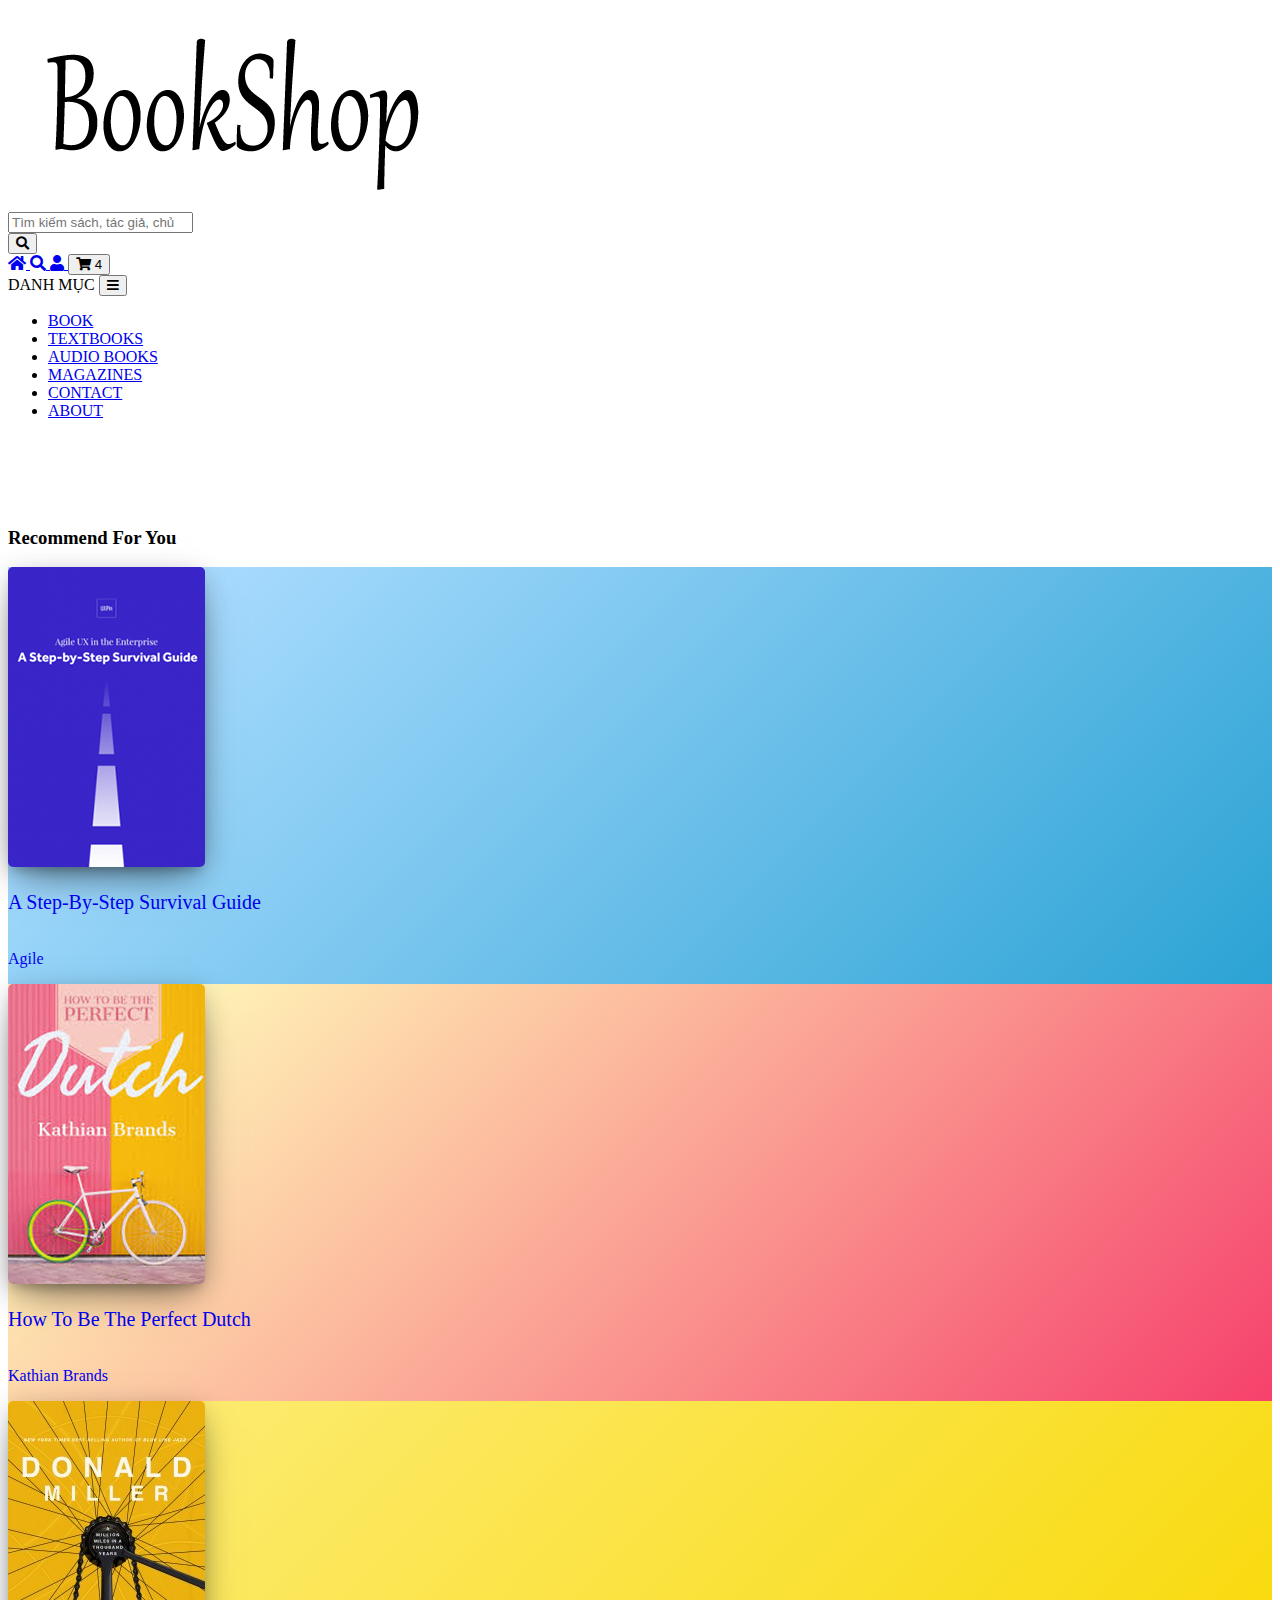
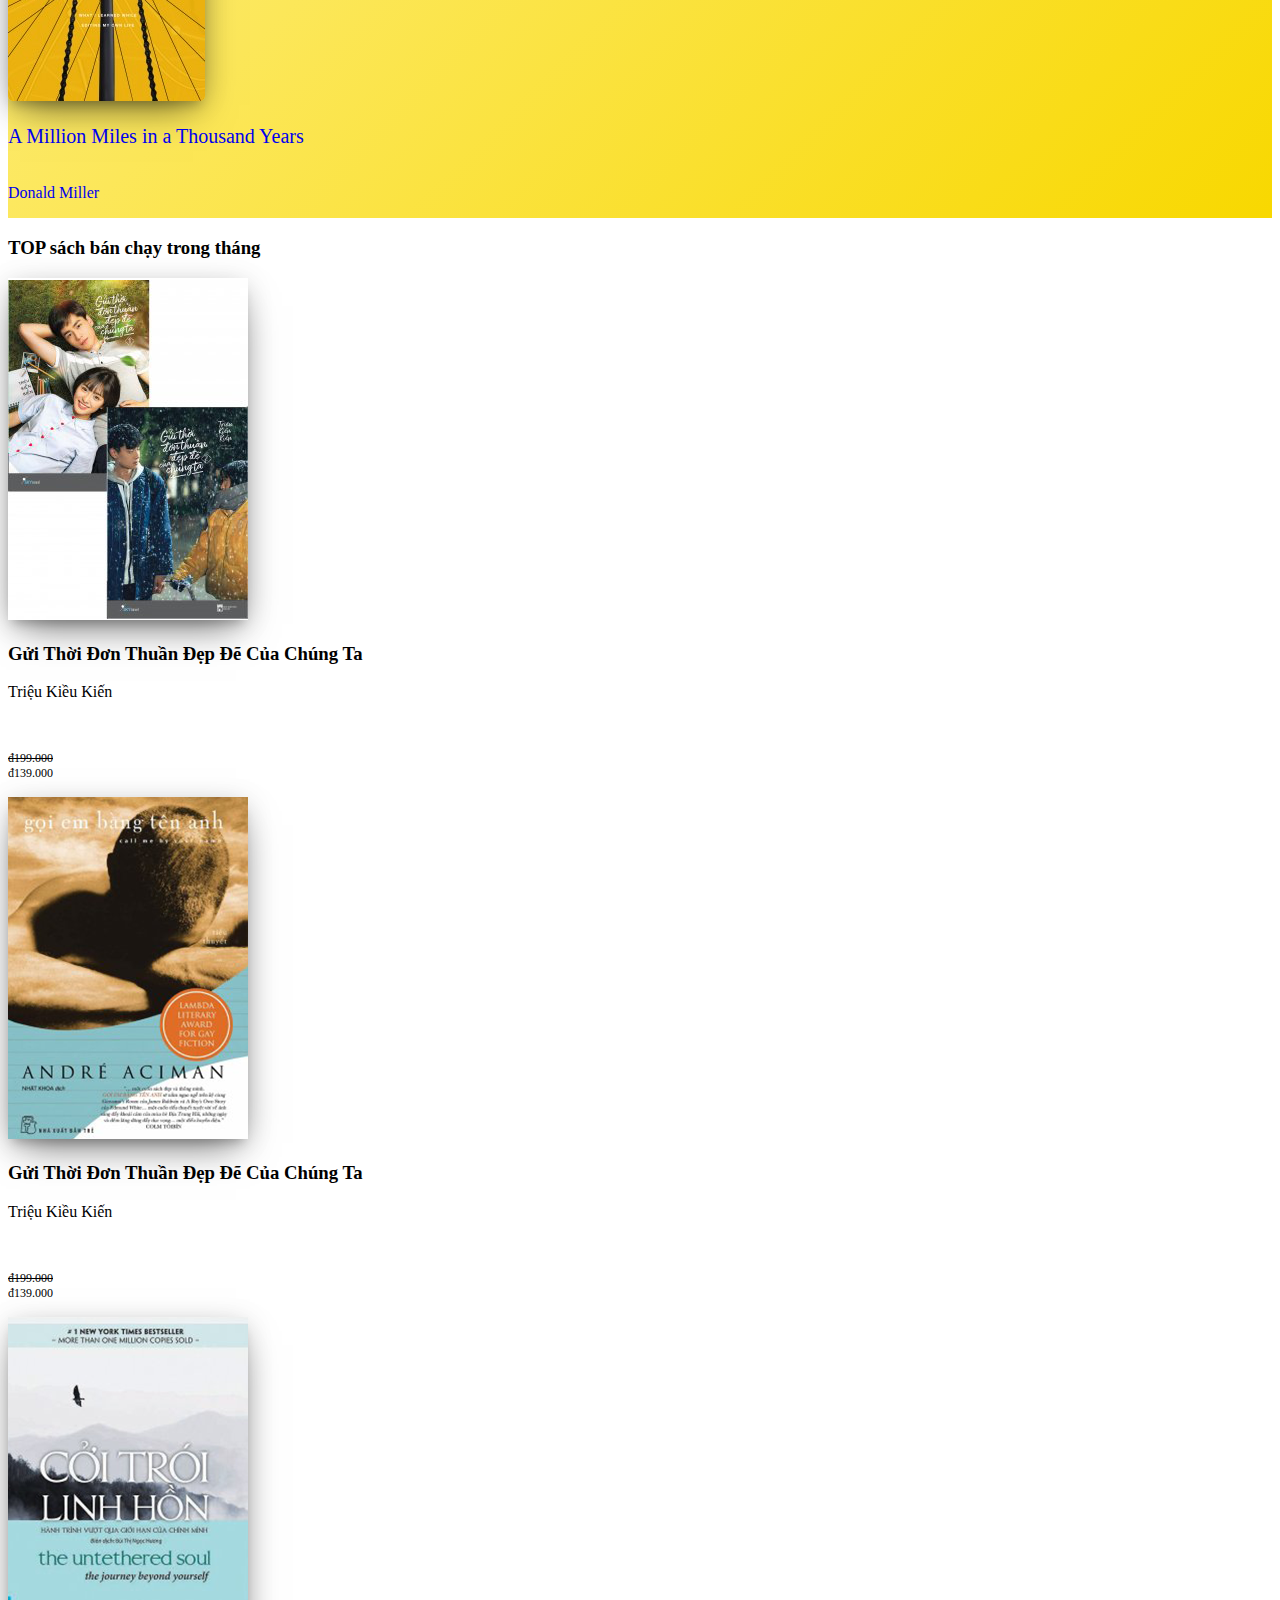
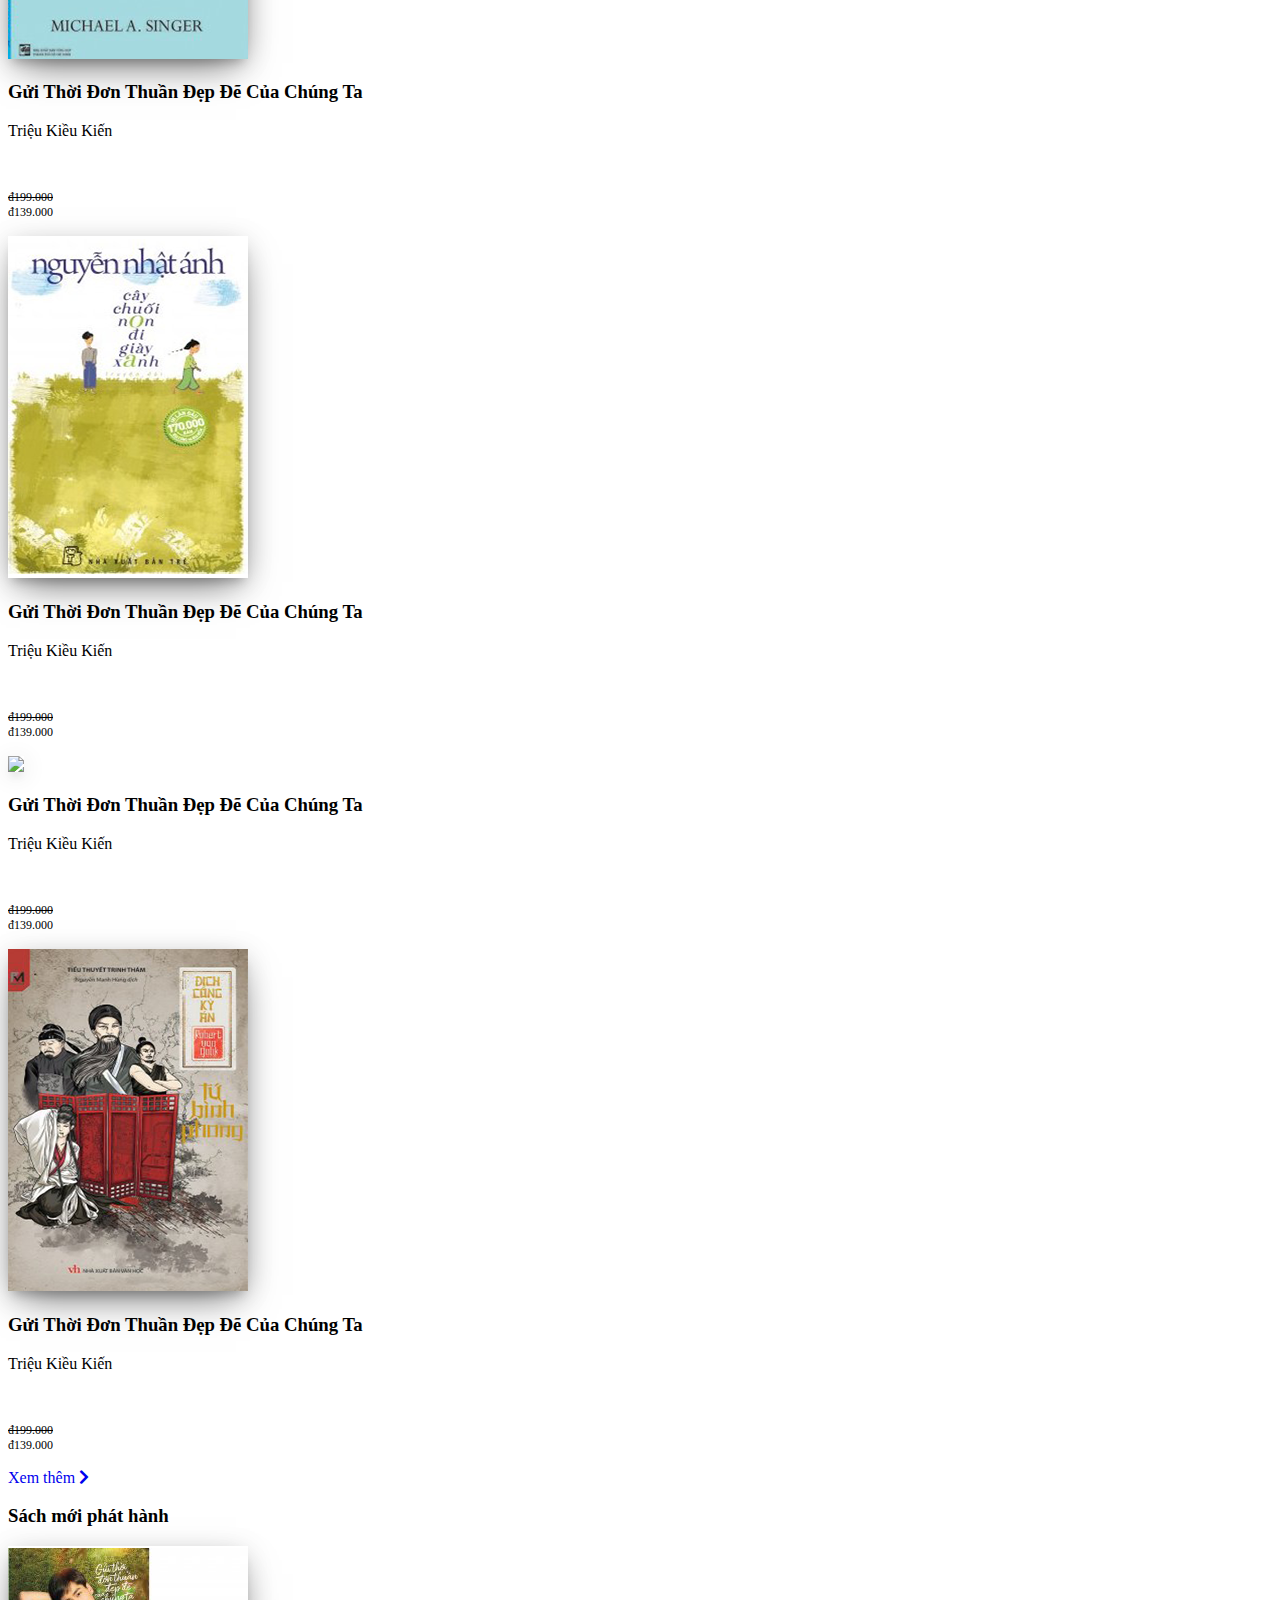
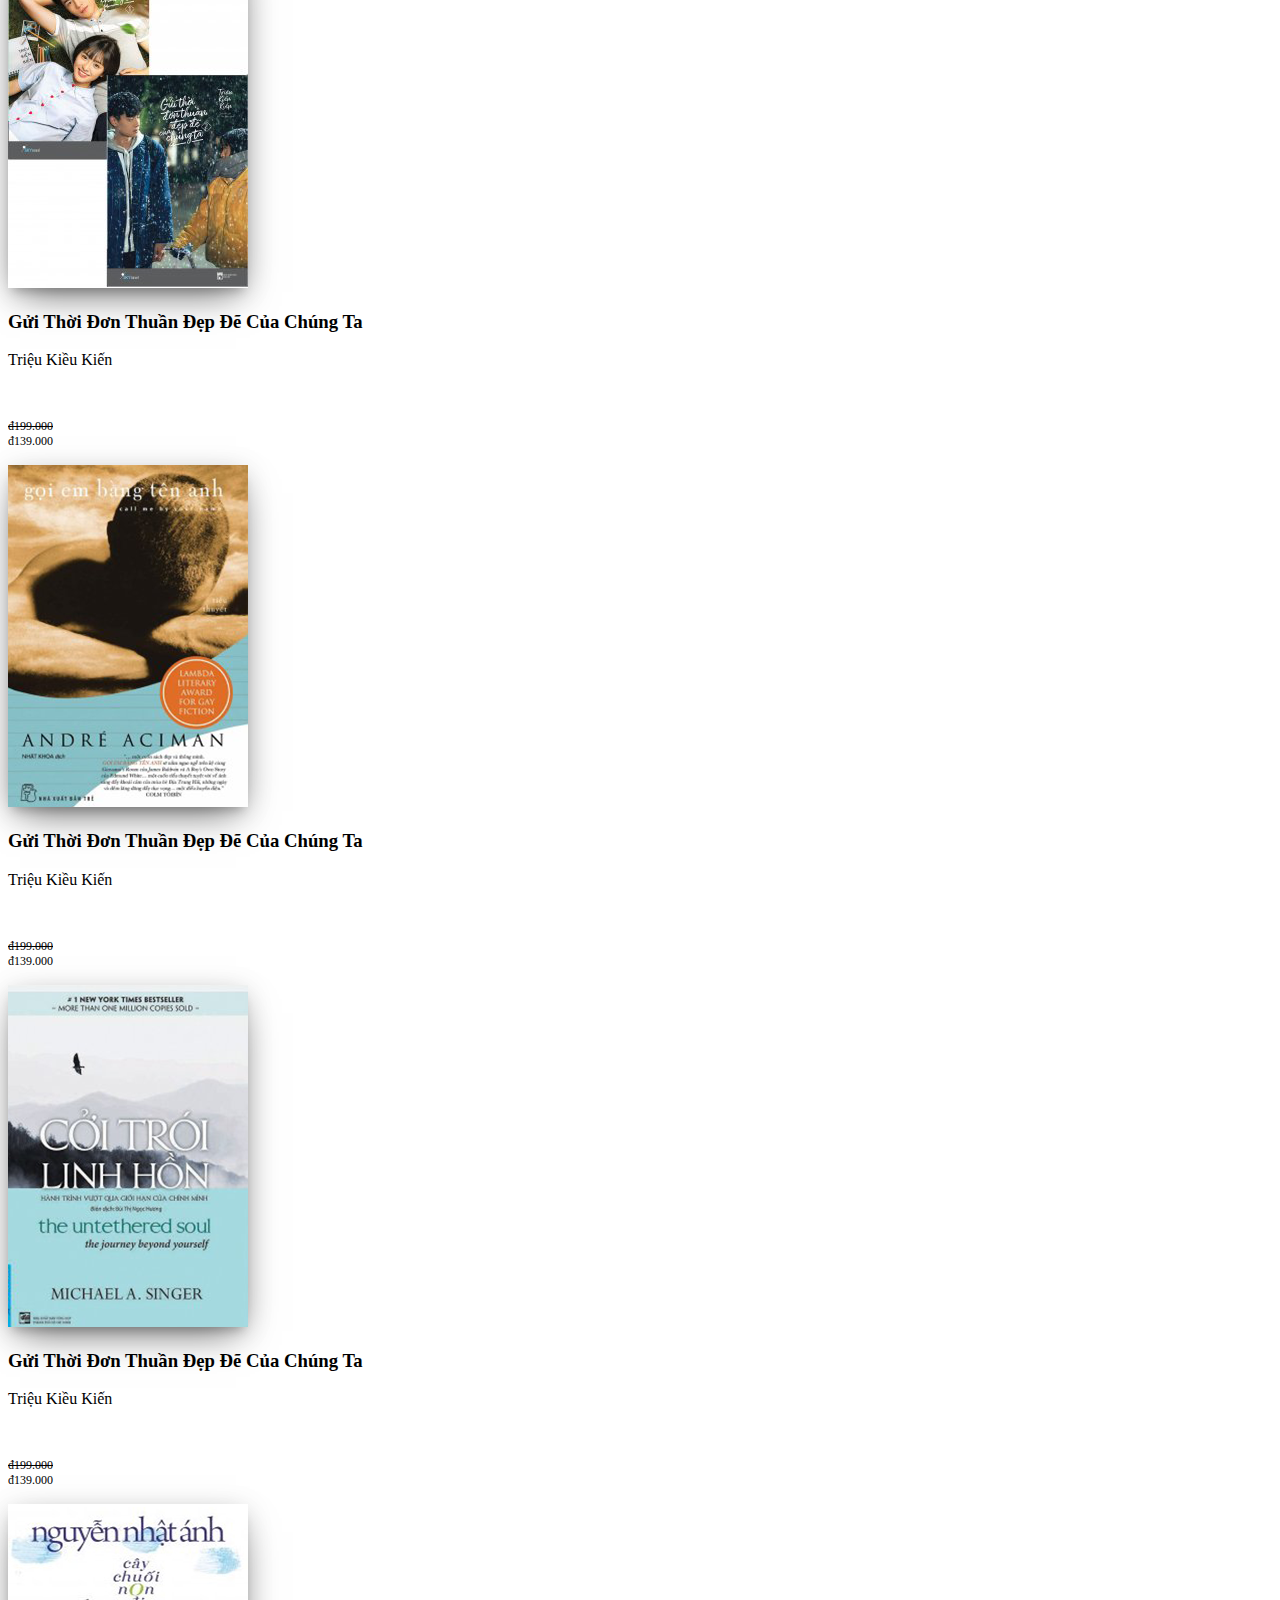
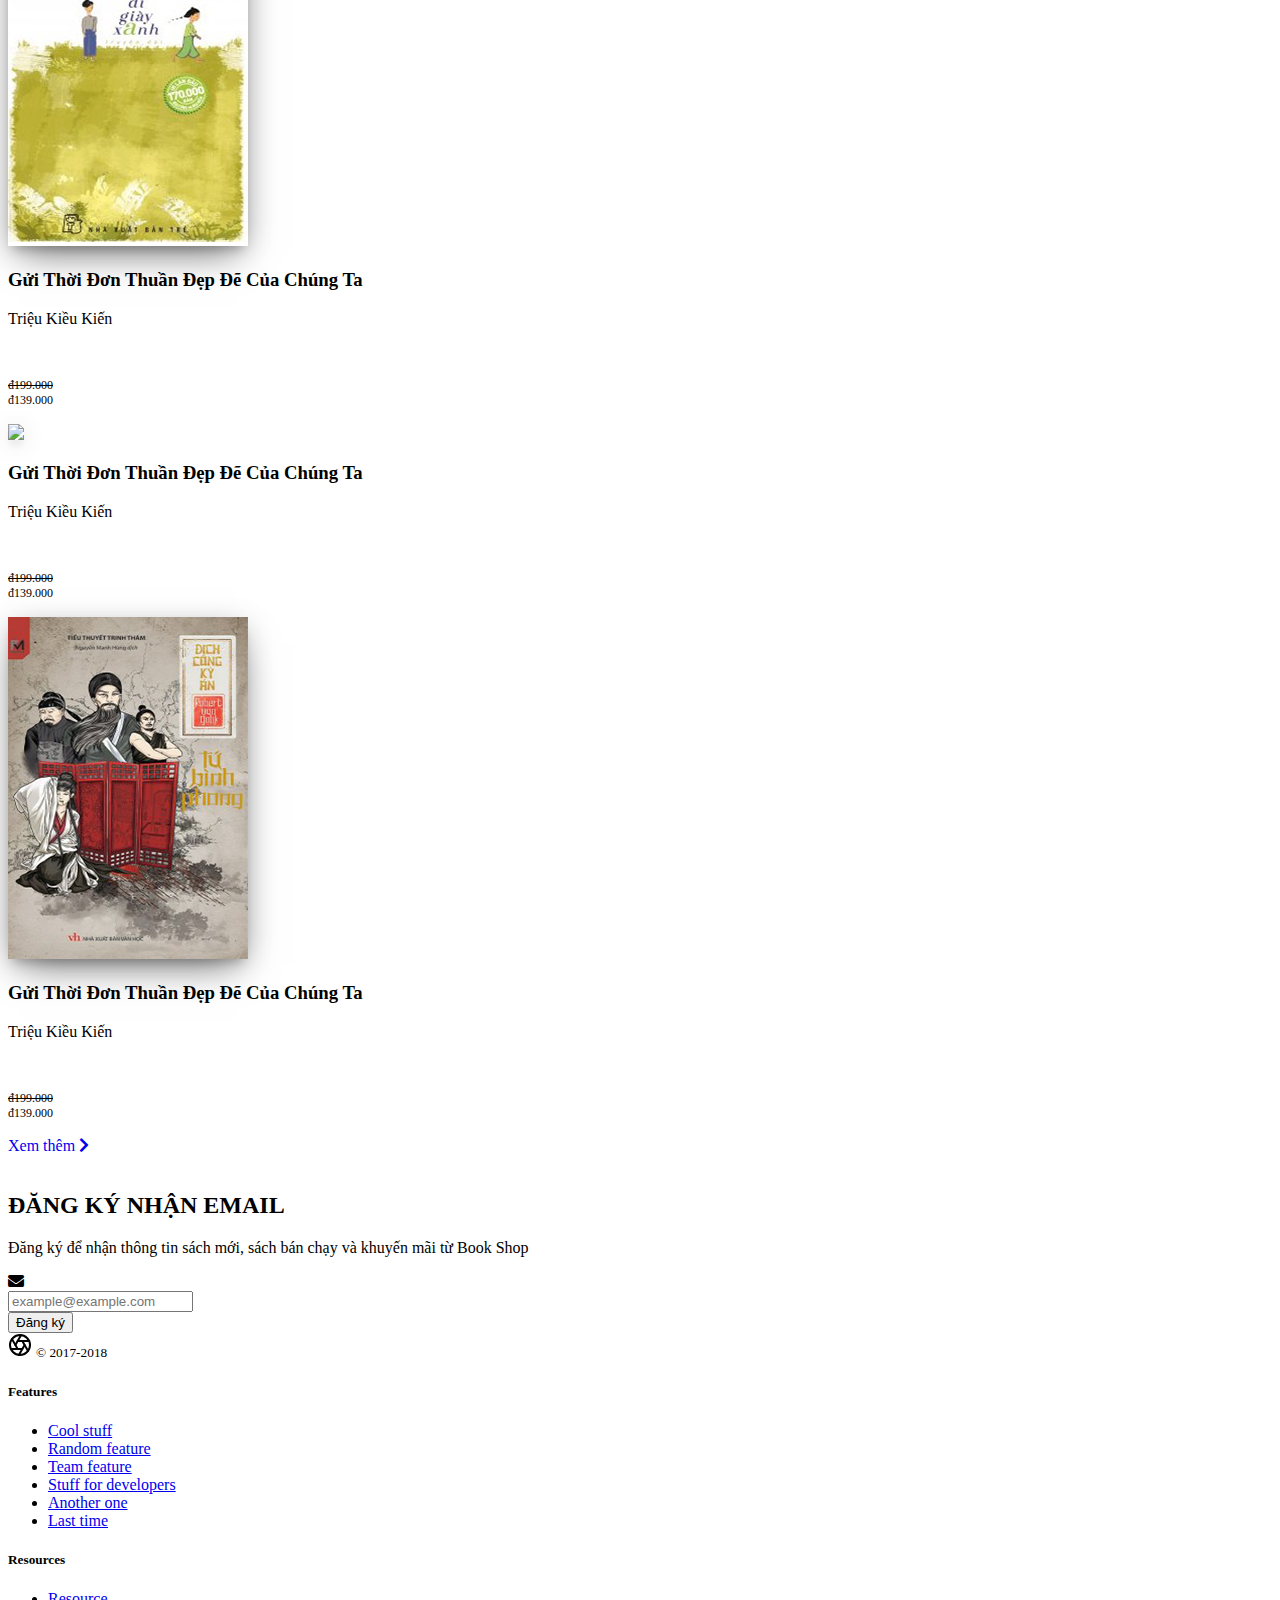
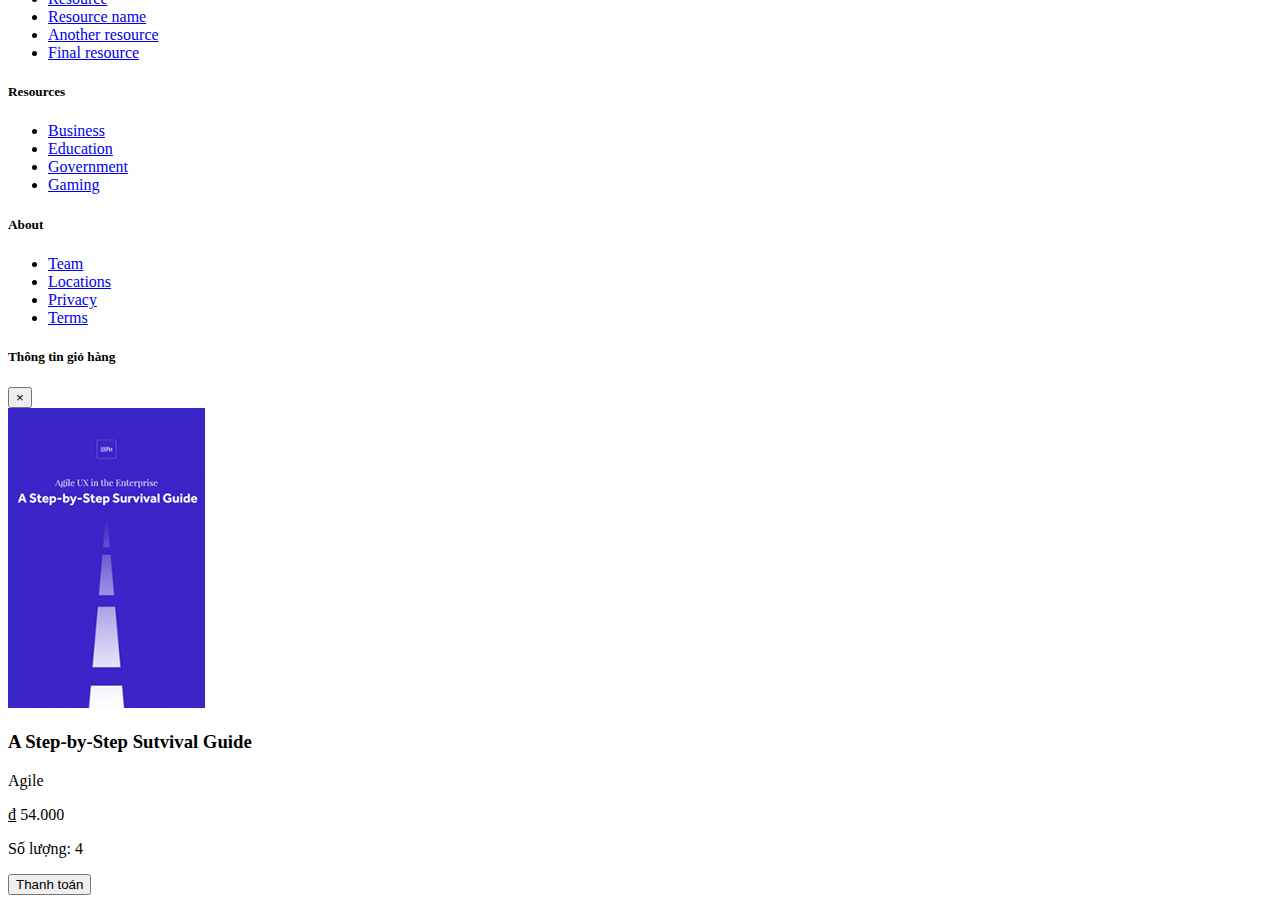
==== commit d5ca8a7a: "Fix product in page" ====
--- a/index.html
+++ b/index.html
@@ -6,12 +6,10 @@
     <meta http-equiv="X-UA-Compatible" content="IE=edge">
     <title>Book Shop</title>
     <meta name="viewport" content="width=device-width, initial-scale=1">
-    <!-- Bootstrap CSS -->
-    <link rel="stylesheet" href="https://maxcdn.bootstrapcdn.com/bootstrap/4.0.0/css/bootstrap.min.css" integrity="sha384-Gn5384xqQ1aoWXA+058RXPxPg6fy4IWvTNh0E263XmFcJlSAwiGgFAW/dAiS6JXm"
-        crossorigin="anonymous">
-    <link href="https://use.fontawesome.com/releases/v5.0.8/css/all.css" rel="stylesheet">
     <link rel="stylesheet" href="https://owlcarousel2.github.io/OwlCarousel2/assets/owlcarousel/assets/owl.carousel.min.css">
     <link rel="stylesheet" href="https://owlcarousel2.github.io/OwlCarousel2/assets/owlcarousel/assets/owl.theme.default.min.css">
+    <link rel="stylesheet" href="css/bootstrap.min.css">
+    <link href="https://use.fontawesome.com/releases/v5.0.8/css/all.css" rel="stylesheet">
     <link rel="stylesheet" href="css/main.css">
 
 
@@ -22,7 +20,7 @@
         <nav class="navbar navbar-expand-lg sticky-nav">
             <div class="container">
                 <a class="navbar-brands d-none d-lg-block" href="index.html">
-                    <img src="images/logo.png" class="w-50 " alt="BookShop Logo">
+                    <img src="images/logo.png" class="w-100 logo " alt="BookShop Logo">
                 </a>
                 <div class="d-none d-lg-block w-100">
                     <form class="form-inline my-2 my-lg-0 w-100">
@@ -68,7 +66,7 @@
                     <li class="nav-item">
                         <a class="nav-link text-dark" href="category.html">TEXTBOOKS</a>
                     </li>
-            
+
                     <li class="nav-item">
                         <a class="nav-link text-dark" href="category.html">AUDIO BOOKS</a>
                     </li>
@@ -202,352 +200,310 @@
 
             <div class="row product-list">
                 <div class="col-12 product-header py-md-3 mb-sm-3 mb-md-0 clearfix">
-                    <h3 class="title float-left display-4">TOP sách bán chạy trong tháng</h3>
-                    <button type="button" class="btn btn-outline-success float-right d-none d-md-inline-block">Xem tất cả</button>
+                    <h3 class="title display-4">TOP sách bán chạy trong tháng</h3>
                 </div>
                 <div class="col-12 product-content py-md-3">
-                    <div class="row owl-carousel owl-theme">
-                        <div id="item_1" class="item col-12 d-flex d-xl-flex mb-3">
-                            <div class="card border-0">
-                                <a href="product.html">
-                                    <img class="card-img-top w-100" src="images/product-1.jpg" alt="Card image cap">
-                                </a>
-                                <div class="card-body">
-                                    <div class="detail mb-5">
-                                        <h5 class="card-title text-truncate">Gửi Thời Đơn Thuần Đẹp Đẽ Của Chúng Ta</h5>
-                                        <span class="badge badge-danger float-lg-right">-30%</span>
-                                        <p class="card-text text-truncate">
-                                            Triệu Kiều Kiến
-                                        </p>
-                                    </div>
-                                    <div class="reason-set clearfix">
-                                        <div class="star-container d-none d-md-inline-block">
-                                            <div class="tiny-star">
-                                                <div class="current-rating" style="width: 90%;"></div>
-                                            </div>
-                                        </div>
-                                        <p class="product-price float-right">
-                                            <span class="full-price">đ199.000</span>
-                                            <span class="display-price">đ139.000</span>
-                                        </p>
-                                    </div>
-                                </div>
-                            </div>
-                        </div>
-                        <div id="item_2" class="item col-12 d-flex d-xl-flex mb-3">
-                            <div class="card border-0">
-                                <a href="product.html">
-                                    <img class="card-img-top w-100" src="images/product-2.jpg" alt="Card image cap">
-                                </a>
-                                <div class="card-body">
-                                    <div class="detail mb-5">
-                                        <h5 class="card-title text-truncate">Gọi Em Bằng Tên Anh</h5>
-                                        <span class="badge badge-danger float-lg-right">-20%</span>
-                                        <p class="card-text text-truncate">
-                                            André Aciman
-                                        </p>
-                                    </div>
-                                    <div class="reason-set clearfix">
-                                        <div class="star-container d-none d-md-inline-block">
-                                            <div class="tiny-star">
-                                                <div class="current-rating" style="width: 70%;"></div>
-                                            </div>
-                                        </div>
-                                        <p class="product-price float-right">
-                                            <span class="full-price">đ98.000</span>
-                                            <span class="display-price">đ78.000</span>
-                                        </p>
-                                    </div>
-                                </div>
-                            </div>
-                        </div>
-                        <div id="item_3" class="item col-12 d-flex d-xl-flex mb-3">
-                            <div class="card border-0">
-                                <a href="product.html">
-                                    <img class="card-img-top w-100" src="images/product-3.jpg" alt="Card image cap">
-                                </a>
-                                <div class="card-body">
-                                    <div class="detail mb-5">
-                                        <h5 class="card-title text-truncate">Cởi Trói Linh Hồn</h5>
-                                        <span class="badge badge-danger float-lg-right">-20%</span>
-                                        <p class="card-text text-truncate">
-                                            Michael A. Singer
-                                        </p>
-                                    </div>
-                                    <div class="reason-set clearfix">
-                                        <div class="star-container d-none d-md-inline-block">
-                                            <div class="tiny-star">
-                                                <div class="current-rating" style="width: 85%;"></div>
-                                            </div>
-                                        </div>
-                                        <p class="product-price float-right">
-                                            <span class="full-price">đ88.000</span>
-                                            <span class="display-price">đ70.000</span>
-                                        </p>
-                                    </div>
-                                </div>
-                            </div>
-                        </div>
-                        <div id="item_4" class="item col-12 d-flex d-xl-flex mb-3">
-                            <div class="card border-0">
-                                <a href="product.html">
-                                    <img class="card-img-top w-100" src="images/product-4.jpg" alt="Card image cap">
-                                </a>
-                                <div class="card-body">
-                                    <div class="detail mb-5">
-                                        <h5 class="card-title text-truncate">Cây Chuối Non Đi Giày Xanh</h5>
-                                        <span class="badge badge-danger float-lg-right">-30%</span>
-                                        <p class="card-text text-truncate">
-                                            Nguyễn Nhật Ánh
-                                        </p>
-                                    </div>
-                                    <div class="reason-set clearfix">
-                                        <div class="star-container d-none d-md-inline-block">
-                                            <div class="tiny-star">
-                                                <div class="current-rating" style="width: 85%;"></div>
-                                            </div>
-                                        </div>
-                                        <p class="product-price float-right">
-                                            <span class="full-price">đ110.000</span>
-                                            <span class="display-price">đ77.000</span>
-                                        </p>
-                                    </div>
-                                </div>
-                            </div>
-                        </div>
-                        <div id="item_5" class="item col-12 d-flex d-xl-flex mb-3">
-                            <div class="card border-0">
-                                <a href="product.html">
-                                    <img class="card-img-top w-100" src="images/product-5.jpg" alt="Card image cap">
-                                </a>
-                                <div class="card-body">
-                                    <div class="detail mb-5">
-                                        <h5 class="card-title text-truncate">Đi Tìm Lẽ Sống</h5>
-                                        <span class="badge badge-danger float-lg-right">-30%</span>
-                                        <p class="card-text text-truncate">
-                                            Viktor Emil Frankl
-                                        </p>
-                                    </div>
-                                    <div class="reason-set clearfix">
-                                        <div class="star-container d-none d-md-inline-block">
-                                            <div class="tiny-star">
-                                                <div class="current-rating" style="width: 85%;"></div>
-                                            </div>
-                                        </div>
-                                        <p class="product-price float-right">
-                                            <span class="full-price">đ110.000</span>
-                                            <span class="display-price">đ68.000</span>
-                                        </p>
-                                    </div>
-                                </div>
-                            </div>
-                        </div>
-                        <div id="item_6" class="item col-12 d-flex d-xl-flex mb-3">
-                            <div class="card border-0">
-                                <a href="product.html">
-                                    <img class="card-img-top w-100" src="images/product-6.jpg" alt="Card image cap">
-                                </a>
-                                <div class="card-body">
-                                    <div class="detail mb-5">
-                                        <h5 class="card-title text-truncate">Địch Công Kỳ Án - Tứ Bình Phong</h5>
-                                        <span class="badge badge-danger float-lg-right">-20%</span>
-                                        <p class="card-text text-truncate">
-                                            Robert Van Gulik
-                                        </p>
-                                    </div>
-                                    <div class="reason-set clearfix">
-                                        <div class="star-container d-none d-md-inline-block">
-                                            <div class="tiny-star">
-                                                <div class="current-rating" style="width: 100%;"></div>
-                                            </div>
-                                        </div>
-                                        <p class="product-price float-right">
-                                            <span class="full-price">đ81.000</span>
-                                            <span class="display-price">đ65.000</span>
-                                        </p>
-                                    </div>
-                                </div>
-                            </div>
-                        </div>
-                    </div>
+                    <div class="row">
+                        <div id="item_1" class="item col-12 col-md-6 col-xl-4">
+                            <div class="row p-3">
+                                <div class="col-5 p-0">
+                                    <img class="img-thumbnail" src="images/product-1.jpg">
+                                    <div class="product-gift bg-danger">
+                                        <i class="fas fa-gift"></i> -30%
+                                    </div>
+                                </div>
+                                <div class="col-7">
+                                    <h3 class="h5">Gửi Thời Đơn Thuần Đẹp Đẽ Của Chúng Ta</h3>
+                                    <p class="author">Triệu Kiều Kiến</p>
+                                    <div class="reason-set clearfix">
+                                        <div class="star-container d-inline-block">
+                                            <div class="tiny-star">
+                                                <div class="current-rating" style="width: 90%;"></div>
+                                            </div>
+                                        </div>
+                                        <p class="product-price float-right">
+                                            <span class="full-price">đ199.000</span>
+                                            <span class="display-price">đ139.000</span>
+                                        </p>
+                                    </div>
+                                </div>
+                            </div>
+                        </div>
+                        <div id="item_2" class="item col-12 col-md-6 col-xl-4">
+                            <div class="row p-3">
+                                <div class="col-5 p-0">
+                                    <img class="img-thumbnail" src="images/product-2.jpg">
+                                    <div class="product-gift bg-danger">
+                                        <i class="fas fa-gift"></i> -30%
+                                    </div>
+                                </div>
+                                <div class="col-7">
+                                    <h3 class="h5">Gửi Thời Đơn Thuần Đẹp Đẽ Của Chúng Ta</h3>
+                                    <p class="author">Triệu Kiều Kiến</p>
+                                    <div class="reason-set clearfix">
+                                        <div class="star-container d-inline-block">
+                                            <div class="tiny-star">
+                                                <div class="current-rating" style="width: 90%;"></div>
+                                            </div>
+                                        </div>
+                                        <p class="product-price float-right">
+                                            <span class="full-price">đ199.000</span>
+                                            <span class="display-price">đ139.000</span>
+                                        </p>
+                                    </div>
+                                </div>
+                            </div>
+                        </div>
+                        <div id="item_3" class="item col-12 col-md-6 col-xl-4">
+                            <div class="row p-3">
+                                <div class="col-5 p-0">
+                                    <img class="img-thumbnail" src="images/product-3.jpg">
+                                </div>
+                                <div class="col-7">
+                                    <h3 class="h5">Gửi Thời Đơn Thuần Đẹp Đẽ Của Chúng Ta</h3>
+                                    <p class="author">Triệu Kiều Kiến</p>
+                                    <div class="reason-set clearfix">
+                                        <div class="star-container d-inline-block">
+                                            <div class="tiny-star">
+                                                <div class="current-rating" style="width: 90%;"></div>
+                                            </div>
+                                        </div>
+                                        <p class="product-price float-right">
+                                            <span class="full-price">đ199.000</span>
+                                            <span class="display-price">đ139.000</span>
+                                        </p>
+                                    </div>
+                                </div>
+                            </div>
+                        </div>
+                        <div id="item_4" class="item col-12 col-md-6 col-xl-4">
+                            <div class="row p-3">
+                                <div class="col-5 p-0">
+                                    <img class="img-thumbnail" src="images/product-4.jpg">
+                                </div>
+                                <div class="col-7">
+                                    <h3 class="h5">Gửi Thời Đơn Thuần Đẹp Đẽ Của Chúng Ta</h3>
+                                    <p class="author">Triệu Kiều Kiến</p>
+                                    <div class="reason-set clearfix">
+                                        <div class="star-container d-inline-block">
+                                            <div class="tiny-star">
+                                                <div class="current-rating" style="width: 90%;"></div>
+                                            </div>
+                                        </div>
+                                        <p class="product-price float-right">
+                                            <span class="full-price">đ199.000</span>
+                                            <span class="display-price">đ139.000</span>
+                                        </p>
+                                    </div>
+                                </div>
+                            </div>
+                        </div>
+                        <div id="item_5" class="item col-12 col-md-6 col-xl-4">
+                            <div class="row p-3">
+                                <div class="col-5 p-0">
+                                    <img class="img-thumbnail" src="images/product-5.jpg">
+                                </div>
+                                <div class="col-7">
+                                    <h3 class="h5">Gửi Thời Đơn Thuần Đẹp Đẽ Của Chúng Ta</h3>
+                                    <p class="author">Triệu Kiều Kiến</p>
+                                    <div class="reason-set clearfix">
+                                        <div class="star-container d-inline-block">
+                                            <div class="tiny-star">
+                                                <div class="current-rating" style="width: 90%;"></div>
+                                            </div>
+                                        </div>
+                                        <p class="product-price float-right">
+                                            <span class="full-price">đ199.000</span>
+                                            <span class="display-price">đ139.000</span>
+                                        </p>
+                                    </div>
+                                </div>
+                            </div>
+                        </div>
+                        <div id="item_6" class="item col-12 col-md-6 col-xl-4">
+                            <div class="row p-3">
+                                <div class="col-5 p-0">
+                                    <img class="img-thumbnail" src="images/product-6.jpg">
+                                </div>
+                                <div class="col-7">
+                                    <h3 class="h5">Gửi Thời Đơn Thuần Đẹp Đẽ Của Chúng Ta</h3>
+                                    <p class="author">Triệu Kiều Kiến</p>
+                                    <div class="reason-set clearfix">
+                                        <div class="star-container d-inline-block">
+                                            <div class="tiny-star">
+                                                <div class="current-rating" style="width: 90%;"></div>
+                                            </div>
+                                        </div>
+                                        <p class="product-price float-right">
+                                            <span class="full-price">đ199.000</span>
+                                            <span class="display-price">đ139.000</span>
+                                        </p>
+                                    </div>
+                                </div>
+                            </div>
+                        </div>
+
+                    </div>
+                </div>
+                <div class="col-12 text-right">
+                    <a href="category.html" class="btn btn-outline-success">Xem thêm <i class="fas fa-chevron-right"></i></a>
                 </div>
             </div>
 
             <div class="row product-list">
                 <div class="col-12 product-header py-md-3 mb-sm-3 mb-md-0 clearfix">
-                    <h3 class="title float-left display-4">Sách mới phát hành</h3>
-                    <button type="button" class="btn btn-outline-success float-right d-none d-md-inline-block">Xem tất cả</button>
+                    <h3 class="title display-4">Sách mới phát hành</h3>
                 </div>
                 <div class="col-12 product-content py-md-3">
-                    <div class="row owl-carousel owl-theme">
-                        <div id="item_1" class="item col-12 d-flex d-xl-flex mb-3">
-                            <div class="card border-0">
-                                <a href="product.html">
-                                    <img class="card-img-top w-100" src="images/product-1.jpg" alt="Card image cap">
-                                </a>
-                                <div class="card-body">
-                                    <div class="detail mb-5">
-                                        <h5 class="card-title text-truncate">Gửi Thời Đơn Thuần Đẹp Đẽ Của Chúng Ta</h5>
-                                        <span class="badge badge-danger float-lg-right">-30%</span>
-                                        <p class="card-text text-truncate">
-                                            Triệu Kiều Kiến
-                                        </p>
-                                    </div>
-                                    <div class="reason-set clearfix">
-                                        <div class="star-container d-none d-md-inline-block">
-                                            <div class="tiny-star">
-                                                <div class="current-rating" style="width: 90%;"></div>
-                                            </div>
-                                        </div>
-                                        <p class="product-price float-right">
-                                            <span class="full-price">đ199.000</span>
-                                            <span class="display-price">đ139.000</span>
-                                        </p>
-                                    </div>
-                                </div>
-                            </div>
-                        </div>
-                        <div id="item_2" class="item col-12 d-flex d-xl-flex mb-3">
-                            <div class="card border-0">
-                                <a href="product.html">
-                                    <img class="card-img-top w-100" src="images/product-2.jpg" alt="Card image cap">
-                                </a>
-                                <div class="card-body">
-                                    <div class="detail mb-5">
-                                        <h5 class="card-title text-truncate">Gọi Em Bằng Tên Anh</h5>
-                                        <span class="badge badge-danger float-lg-right">-20%</span>
-                                        <p class="card-text text-truncate">
-                                            André Aciman
-                                        </p>
-                                    </div>
-                                    <div class="reason-set clearfix">
-                                        <div class="star-container d-none d-md-inline-block">
-                                            <div class="tiny-star">
-                                                <div class="current-rating" style="width: 70%;"></div>
-                                            </div>
-                                        </div>
-                                        <p class="product-price float-right">
-                                            <span class="full-price">đ98.000</span>
-                                            <span class="display-price">đ78.000</span>
-                                        </p>
-                                    </div>
-                                </div>
-                            </div>
-                        </div>
-                        <div id="item_3" class="item col-12 d-flex d-xl-flex mb-3">
-                            <div class="card border-0">
-                                <a href="product.html">
-                                    <img class="card-img-top w-100" src="images/product-3.jpg" alt="Card image cap">
-                                </a>
-                                <div class="card-body">
-                                    <div class="detail mb-5">
-                                        <h5 class="card-title text-truncate">Cởi Trói Linh Hồn</h5>
-                                        <span class="badge badge-danger float-lg-right">-20%</span>
-                                        <p class="card-text text-truncate">
-                                            Michael A. Singer
-                                        </p>
-                                    </div>
-                                    <div class="reason-set clearfix">
-                                        <div class="star-container d-none d-md-inline-block">
-                                            <div class="tiny-star">
-                                                <div class="current-rating" style="width: 85%;"></div>
-                                            </div>
-                                        </div>
-                                        <p class="product-price float-right">
-                                            <span class="full-price">đ88.000</span>
-                                            <span class="display-price">đ70.000</span>
-                                        </p>
-                                    </div>
-                                </div>
-                            </div>
-                        </div>
-                        <div id="item_4" class="item col-12 d-flex d-xl-flex mb-3">
-                            <div class="card border-0">
-                                <a href="product.html">
-                                    <img class="card-img-top w-100" src="images/product-4.jpg" alt="Card image cap">
-                                </a>
-                                <div class="card-body">
-                                    <div class="detail mb-5">
-                                        <h5 class="card-title text-truncate">Cây Chuối Non Đi Giày Xanh</h5>
-                                        <span class="badge badge-danger float-lg-right">-30%</span>
-                                        <p class="card-text text-truncate">
-                                            Nguyễn Nhật Ánh
-                                        </p>
-                                    </div>
-                                    <div class="reason-set clearfix">
-                                        <div class="star-container d-none d-md-inline-block">
-                                            <div class="tiny-star">
-                                                <div class="current-rating" style="width: 85%;"></div>
-                                            </div>
-                                        </div>
-                                        <p class="product-price float-right">
-                                            <span class="full-price">đ110.000</span>
-                                            <span class="display-price">đ77.000</span>
-                                        </p>
-                                    </div>
-                                </div>
-                            </div>
-                        </div>
-                        <div id="item_5" class="item col-12 d-flex d-xl-flex mb-3">
-                            <div class="card border-0">
-                                <a href="product.html">
-                                    <img class="card-img-top w-100" src="images/product-5.jpg" alt="Card image cap">
-                                </a>
-                                <div class="card-body">
-                                    <div class="detail mb-5">
-                                        <h5 class="card-title text-truncate">Đi Tìm Lẽ Sống</h5>
-                                        <span class="badge badge-danger float-lg-right">-30%</span>
-                                        <p class="card-text text-truncate">
-                                            Viktor Emil Frankl
-                                        </p>
-                                    </div>
-                                    <div class="reason-set clearfix">
-                                        <div class="star-container d-none d-md-inline-block">
-                                            <div class="tiny-star">
-                                                <div class="current-rating" style="width: 85%;"></div>
-                                            </div>
-                                        </div>
-                                        <p class="product-price float-right">
-                                            <span class="full-price">đ110.000</span>
-                                            <span class="display-price">đ68.000</span>
-                                        </p>
-                                    </div>
-                                </div>
-                            </div>
-                        </div>
-                        <div id="item_6" class="item col-12 d-flex d-xl-flex mb-3">
-                            <div class="card border-0">
-                                <a href="product.html">
-                                    <img class="card-img-top w-100" src="images/product-6.jpg" alt="Card image cap">
-                                </a>
-                                <div class="card-body">
-                                    <div class="detail mb-5">
-                                        <h5 class="card-title text-truncate">Địch Công Kỳ Án - Tứ Bình Phong</h5>
-                                        <span class="badge badge-danger float-lg-right">-20%</span>
-                                        <p class="card-text text-truncate">
-                                            Robert Van Gulik
-                                        </p>
-                                    </div>
-                                    <div class="reason-set clearfix">
-                                        <div class="star-container d-none d-md-inline-block">
-                                            <div class="tiny-star">
-                                                <div class="current-rating" style="width: 100%;"></div>
-                                            </div>
-                                        </div>
-                                        <p class="product-price float-right">
-                                            <span class="full-price">đ81.000</span>
-                                            <span class="display-price">đ65.000</span>
-                                        </p>
-                                    </div>
-                                </div>
-                            </div>
-                        </div>
-                    </div>
+                    <div class="row">
+                        <div id="item_1" class="item col-12 col-md-6 col-xl-4">
+                            <div class="row p-3">
+                                <div class="col-5 p-0">
+                                    <img class="img-thumbnail" src="images/product-1.jpg">
+                                    <div class="product-gift bg-danger">
+                                        <i class="fas fa-gift"></i> -30%
+                                    </div>
+                                </div>
+                                <div class="col-7">
+                                    <h3 class="h5">Gửi Thời Đơn Thuần Đẹp Đẽ Của Chúng Ta</h3>
+                                    <p class="author">Triệu Kiều Kiến</p>
+                                    <div class="reason-set clearfix">
+                                        <div class="star-container d-inline-block">
+                                            <div class="tiny-star">
+                                                <div class="current-rating" style="width: 90%;"></div>
+                                            </div>
+                                        </div>
+                                        <p class="product-price float-right">
+                                            <span class="full-price">đ199.000</span>
+                                            <span class="display-price">đ139.000</span>
+                                        </p>
+                                    </div>
+                                </div>
+                            </div>
+                        </div>
+                        <div id="item_2" class="item col-12 col-md-6 col-xl-4">
+                            <div class="row p-3">
+                                <div class="col-5 p-0">
+                                    <img class="img-thumbnail" src="images/product-2.jpg">
+                                    <div class="product-gift bg-danger">
+                                        <i class="fas fa-gift"></i> -30%
+                                    </div>
+                                </div>
+                                <div class="col-7">
+                                    <h3 class="h5">Gửi Thời Đơn Thuần Đẹp Đẽ Của Chúng Ta</h3>
+                                    <p class="author">Triệu Kiều Kiến</p>
+                                    <div class="reason-set clearfix">
+                                        <div class="star-container d-inline-block">
+                                            <div class="tiny-star">
+                                                <div class="current-rating" style="width: 90%;"></div>
+                                            </div>
+                                        </div>
+                                        <p class="product-price float-right">
+                                            <span class="full-price">đ199.000</span>
+                                            <span class="display-price">đ139.000</span>
+                                        </p>
+                                    </div>
+                                </div>
+                            </div>
+                        </div>
+                        <div id="item_3" class="item col-12 col-md-6 col-xl-4">
+                            <div class="row p-3">
+                                <div class="col-5 p-0">
+                                    <img class="img-thumbnail" src="images/product-3.jpg">
+                                </div>
+                                <div class="col-7">
+                                    <h3 class="h5">Gửi Thời Đơn Thuần Đẹp Đẽ Của Chúng Ta</h3>
+                                    <p class="author">Triệu Kiều Kiến</p>
+                                    <div class="reason-set clearfix">
+                                        <div class="star-container d-inline-block">
+                                            <div class="tiny-star">
+                                                <div class="current-rating" style="width: 90%;"></div>
+                                            </div>
+                                        </div>
+                                        <p class="product-price float-right">
+                                            <span class="full-price">đ199.000</span>
+                                            <span class="display-price">đ139.000</span>
+                                        </p>
+                                    </div>
+                                </div>
+                            </div>
+                        </div>
+                        <div id="item_4" class="item col-12 col-md-6 col-xl-4">
+                            <div class="row p-3">
+                                <div class="col-5 p-0">
+                                    <img class="img-thumbnail" src="images/product-4.jpg">
+                                </div>
+                                <div class="col-7">
+                                    <h3 class="h5">Gửi Thời Đơn Thuần Đẹp Đẽ Của Chúng Ta</h3>
+                                    <p class="author">Triệu Kiều Kiến</p>
+                                    <div class="reason-set clearfix">
+                                        <div class="star-container d-inline-block">
+                                            <div class="tiny-star">
+                                                <div class="current-rating" style="width: 90%;"></div>
+                                            </div>
+                                        </div>
+                                        <p class="product-price float-right">
+                                            <span class="full-price">đ199.000</span>
+                                            <span class="display-price">đ139.000</span>
+                                        </p>
+                                    </div>
+                                </div>
+                            </div>
+                        </div>
+                        <div id="item_5" class="item col-12 col-md-6 col-xl-4">
+                            <div class="row p-3">
+                                <div class="col-5 p-0">
+                                    <img class="img-thumbnail" src="images/product-5.jpg">
+                                </div>
+                                <div class="col-7">
+                                    <h3 class="h5">Gửi Thời Đơn Thuần Đẹp Đẽ Của Chúng Ta</h3>
+                                    <p class="author">Triệu Kiều Kiến</p>
+                                    <div class="reason-set clearfix">
+                                        <div class="star-container d-inline-block">
+                                            <div class="tiny-star">
+                                                <div class="current-rating" style="width: 90%;"></div>
+                                            </div>
+                                        </div>
+                                        <p class="product-price float-right">
+                                            <span class="full-price">đ199.000</span>
+                                            <span class="display-price">đ139.000</span>
+                                        </p>
+                                    </div>
+                                </div>
+                            </div>
+                        </div>
+                        <div id="item_6" class="item col-12 col-md-6 col-xl-4">
+                            <div class="row p-3">
+                                <div class="col-5 p-0">
+                                    <img class="img-thumbnail" src="images/product-6.jpg">
+                                </div>
+                                <div class="col-7">
+                                    <h3 class="h5">Gửi Thời Đơn Thuần Đẹp Đẽ Của Chúng Ta</h3>
+                                    <p class="author">Triệu Kiều Kiến</p>
+                                    <div class="reason-set clearfix">
+                                        <div class="star-container d-inline-block">
+                                            <div class="tiny-star">
+                                                <div class="current-rating" style="width: 90%;"></div>
+                                            </div>
+                                        </div>
+                                        <p class="product-price float-right">
+                                            <span class="full-price">đ199.000</span>
+                                            <span class="display-price">đ139.000</span>
+                                        </p>
+                                    </div>
+                                </div>
+                            </div>
+                        </div>
+                
+                    </div>
+                </div>
+                <div class="col-12 text-right">
+                    <a href="category.html" class="btn btn-outline-success">Xem thêm <i class="fas fa-chevron-right"></i></a>
                 </div>
             </div>
         </div>
 
-        <div class="bg-dark text-light register">
+        <div class="bg-dark text-light register mt-3">
             <div class="container">
                 <div class="row py-md-3 mb-3 mb-md-0">
                     <div class="col-12 col-md-4 mt-5 mt-lg-0">
@@ -697,12 +653,9 @@
     </div>
     <!-- Optional JavaScript -->
     <!-- jQuery first, then Popper.js, then Bootstrap JS -->
-    <script src="https://code.jquery.com/jquery-3.2.1.slim.min.js" integrity="sha384-KJ3o2DKtIkvYIK3UENzmM7KCkRr/rE9/Qpg6aAZGJwFDMVNA/GpGFF93hXpG5KkN"
-        crossorigin="anonymous"></script>
-    <script src="https://cdnjs.cloudflare.com/ajax/libs/popper.js/1.12.9/umd/popper.min.js" integrity="sha384-ApNbgh9B+Y1QKtv3Rn7W3mgPxhU9K/ScQsAP7hUibX39j7fakFPskvXusvfa0b4Q"
-        crossorigin="anonymous"></script>
-    <script src="https://maxcdn.bootstrapcdn.com/bootstrap/4.0.0/js/bootstrap.min.js" integrity="sha384-JZR6Spejh4U02d8jOt6vLEHfe/JQGiRRSQQxSfFWpi1MquVdAyjUar5+76PVCmYl"
-        crossorigin="anonymous"></script>
+    <script src="https://code.jquery.com/jquery-3.2.1.min.js"></script>
+    <script src="https://cdnjs.cloudflare.com/ajax/libs/popper.js/1.12.9/umd/popper.min.js"></script>
+    <script src="js/bootstrap.min.js"></script>
     <script src="https://owlcarousel2.github.io/OwlCarousel2/assets/owlcarousel/owl.carousel.js"></script>
     <script src="js/main.js"></script>
 </body>
--- a/css/main.css
+++ b/css/main.css
@@ -1,6 +1,19 @@
 body header nav {
   background-color: rgba(255, 255, 255, 0.9);
-  background-color: white; }
+  background-color: white;
+  transition: all 300ms ease;
+  -o-transition: all 300ms ease;
+  -moz-transition: all 300ms ease;
+  -webkit-transition: all 300ms ease; }
+  body header nav * {
+    transition: all 300ms ease;
+    -o-transition: all 300ms ease;
+    -moz-transition: all 300ms ease;
+    -webkit-transition: all 300ms ease; }
+body header nav.fixed-top {
+  box-shadow: 0 4px 4px 0 rgba(0, 0, 0, 0.1); }
+  body header nav.fixed-top .logo {
+    width: 50% !important; }
 body main a {
   text-decoration: none; }
   body main a:hover {
@@ -73,32 +86,34 @@
   -ms-flex: 1;
   flex: 1;
   position: relative; }
-body main .reason-set .star-container {
+body main .product-content .img-thumbnail {
+  padding: 0;
+  border: 0;
+  box-shadow: 0 16px 38px -12px rgba(0, 0, 0, 0.56), 0 4px 25px 0 rgba(0, 0, 0, 0.12), 0 8px 10px -5px rgba(0, 0, 0, 0.2); }
+body main .product-content .product-gift {
+  position: absolute;
+  top: 5px;
+  right: 5px;
+  padding: 5px;
+  line-height: 24px;
+  color: #fff;
+  font-size: 16px;
+  border-radius: 4px; }
+body main .product-content .reason-set .star-container {
   display: inline-block;
   position: relative; }
-  body main .reason-set .star-container .tiny-star {
+  body main .product-content .reason-set .star-container .tiny-star {
     background: url(../images/star-none.png);
     height: 14px;
     width: 69px; }
-    body main .reason-set .star-container .tiny-star .current-rating {
+    body main .product-content .reason-set .star-container .tiny-star .current-rating {
       background: url(../images/star.png) left bottom;
       height: 14px; }
-body main .reason-set .product-price span {
+body main .product-content .reason-set .product-price span {
   display: block;
   font-size: 12px; }
-body main .reason-set .product-price .full-price {
+body main .product-content .reason-set .product-price .full-price {
   text-decoration: line-through; }
-body main .category-show .reason-set {
-  position: relative;
-  padding: 0; }
-body main .category-show .img-thumbnail {
-  padding: 0;
-  border: 0;
-  border-radius: 5px;
-  box-shadow: 0 16px 38px -12px rgba(0, 0, 0, 0.56), 0 4px 25px 0 rgba(0, 0, 0, 0.12), 0 8px 10px -5px rgba(0, 0, 0, 0.2); }
-body main .product-image img {
-  border-radius: 5px;
-  box-shadow: 0 16px 38px -12px rgba(0, 0, 0, 0.56), 0 4px 25px 0 rgba(0, 0, 0, 0.12), 0 8px 10px -5px rgba(0, 0, 0, 0.2); }
 
 @media (max-width: 991px) {
   body header nav .navbar-brands {
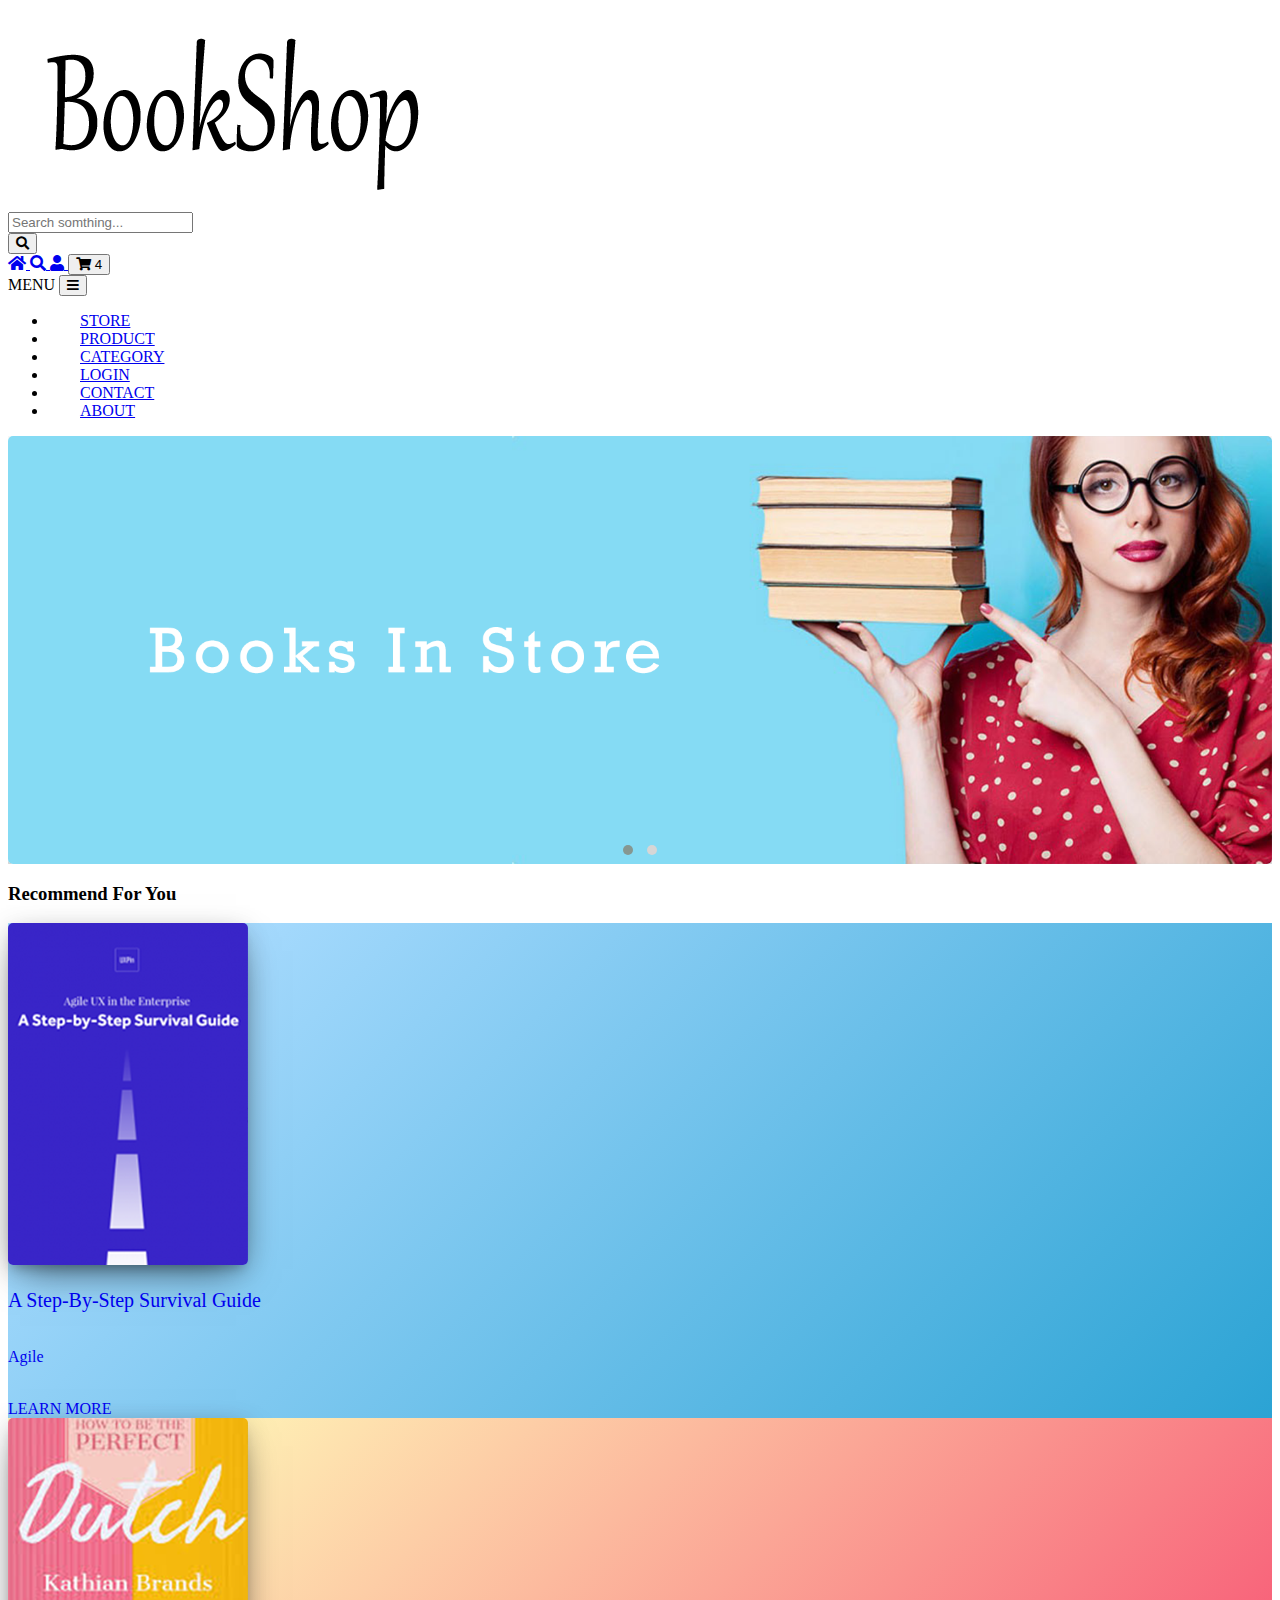
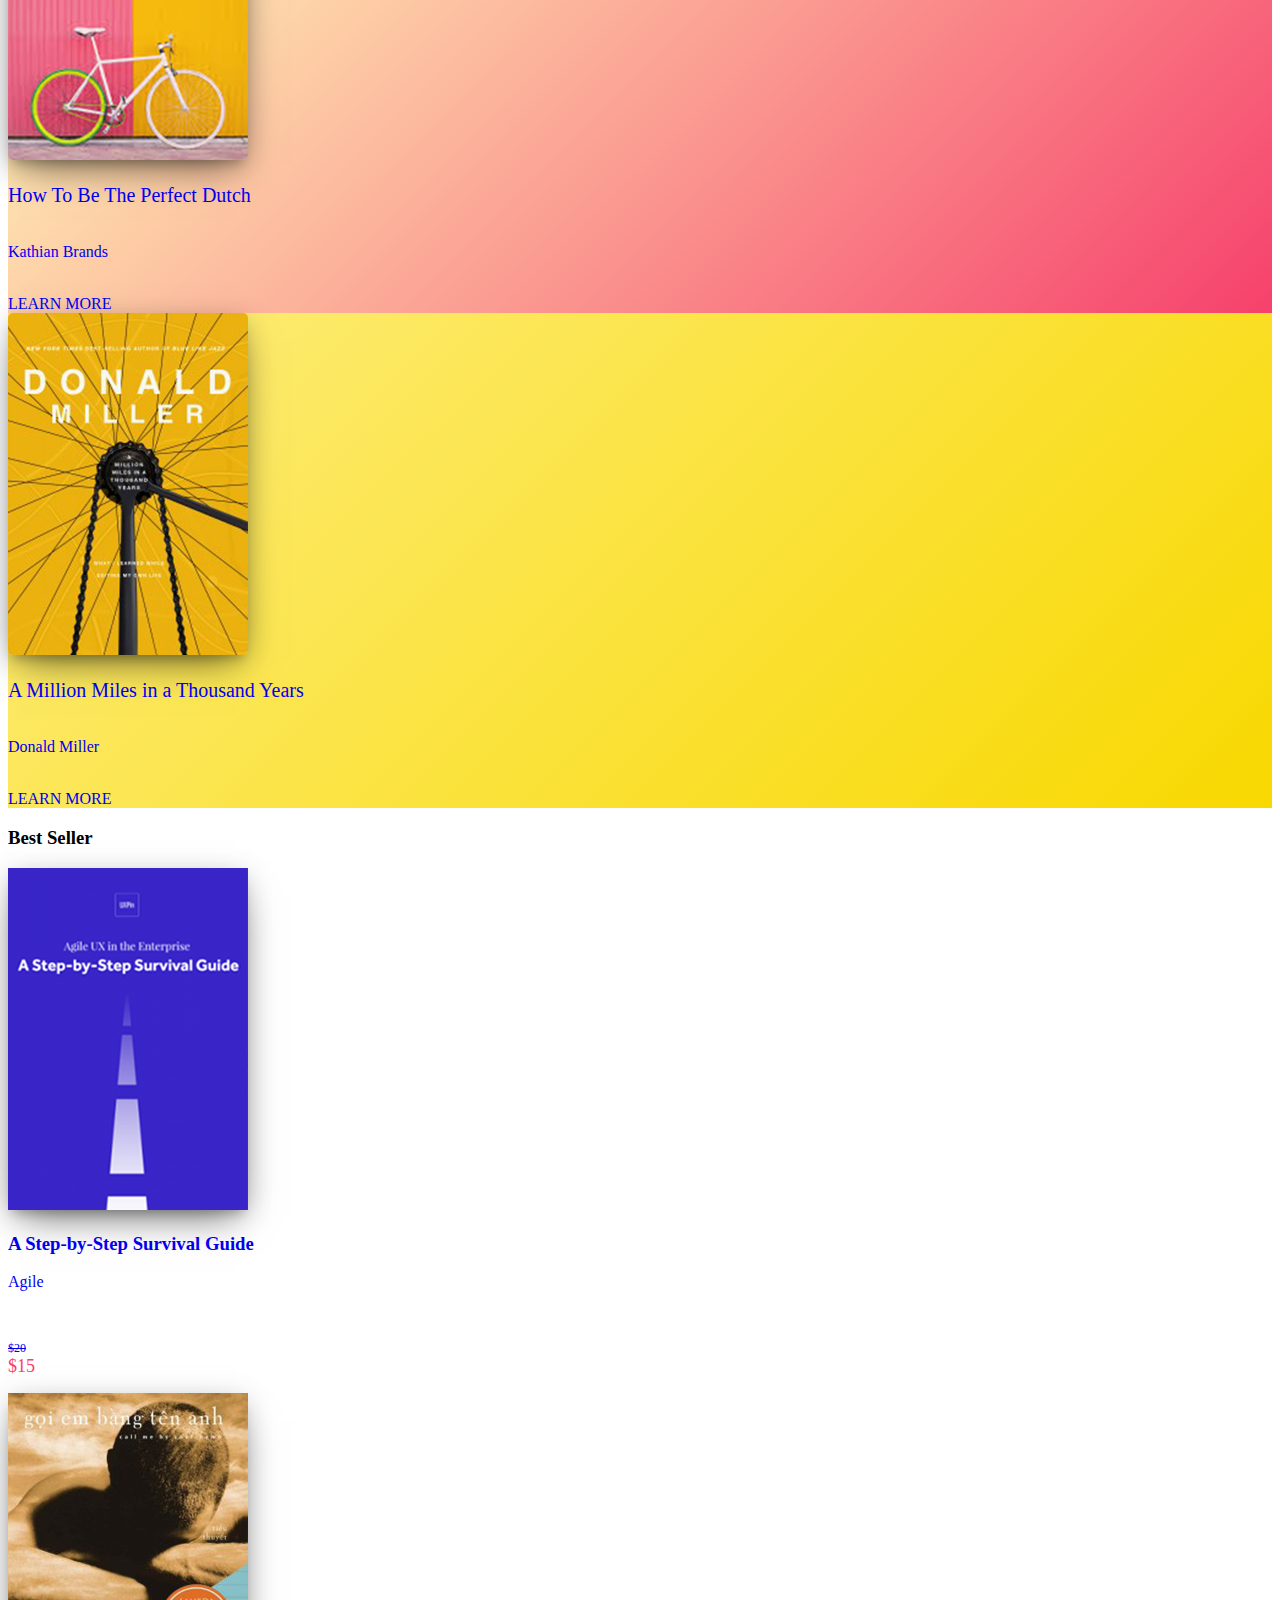
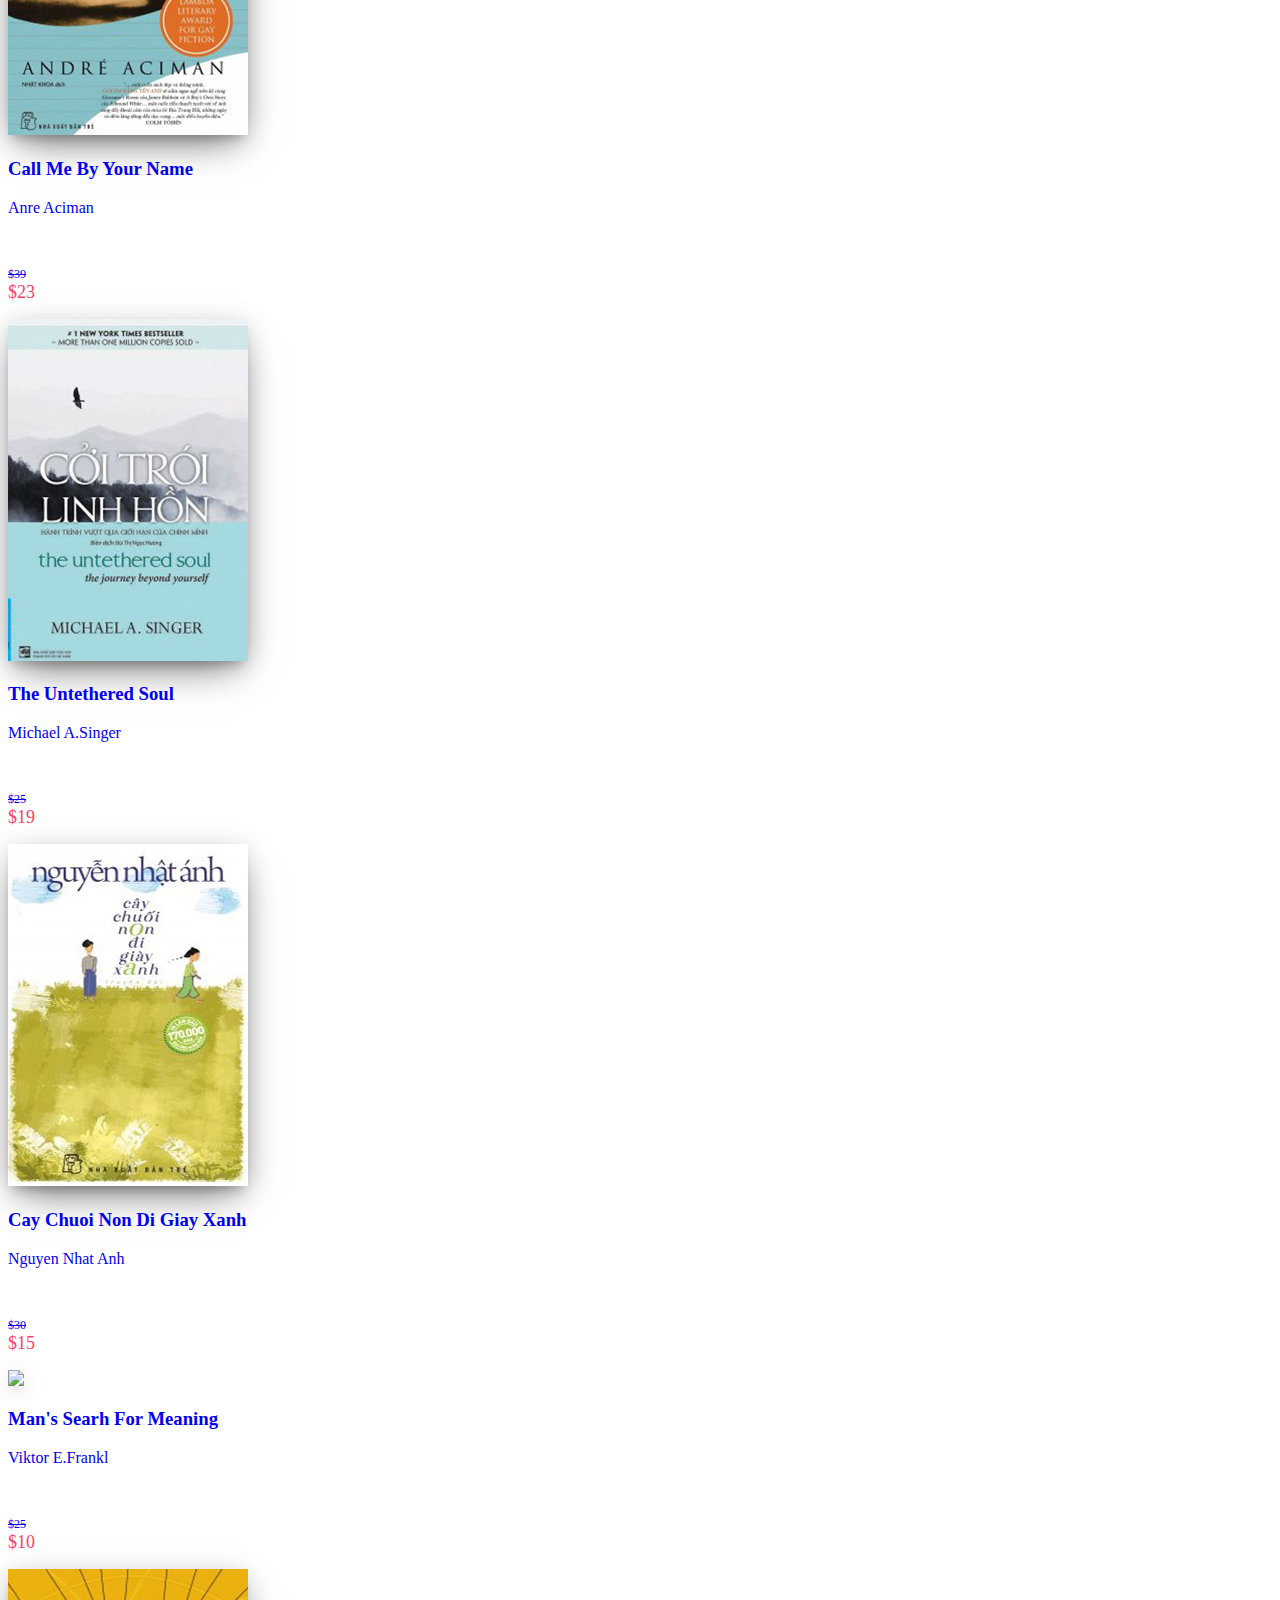
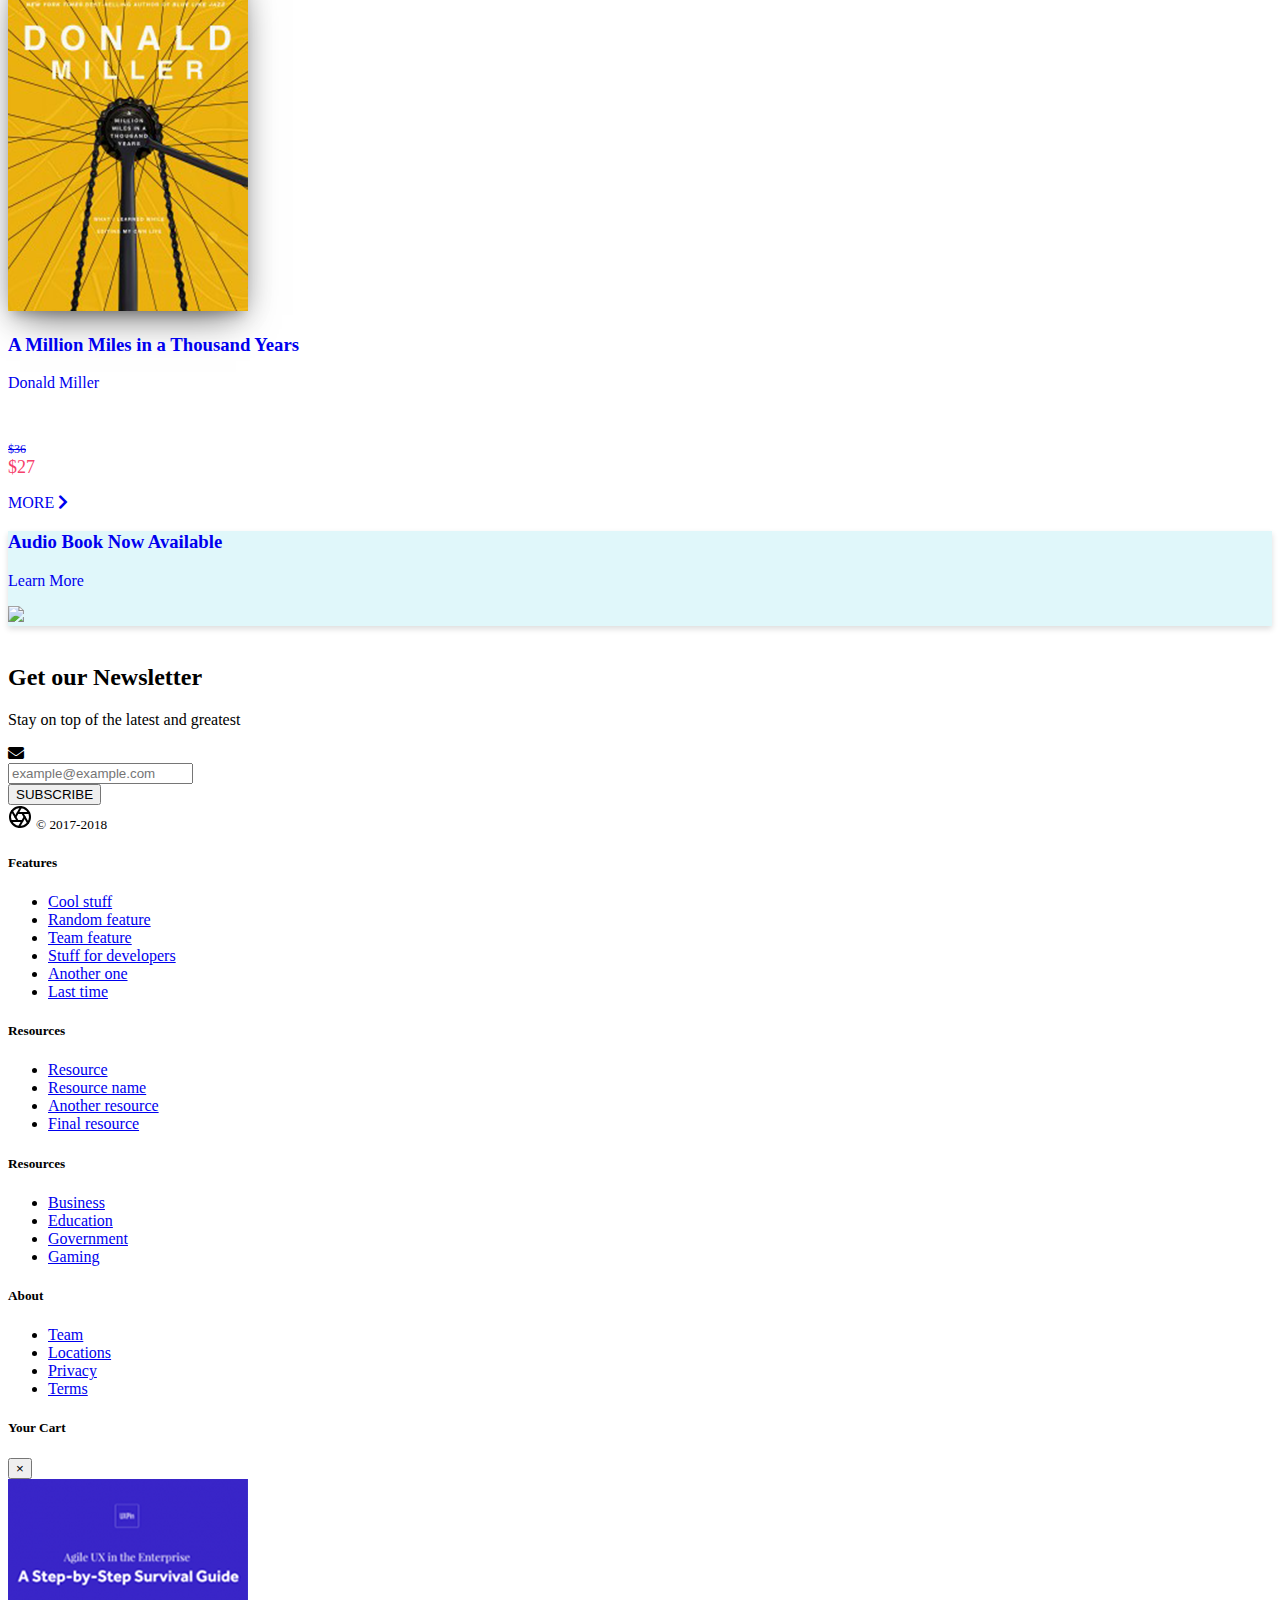
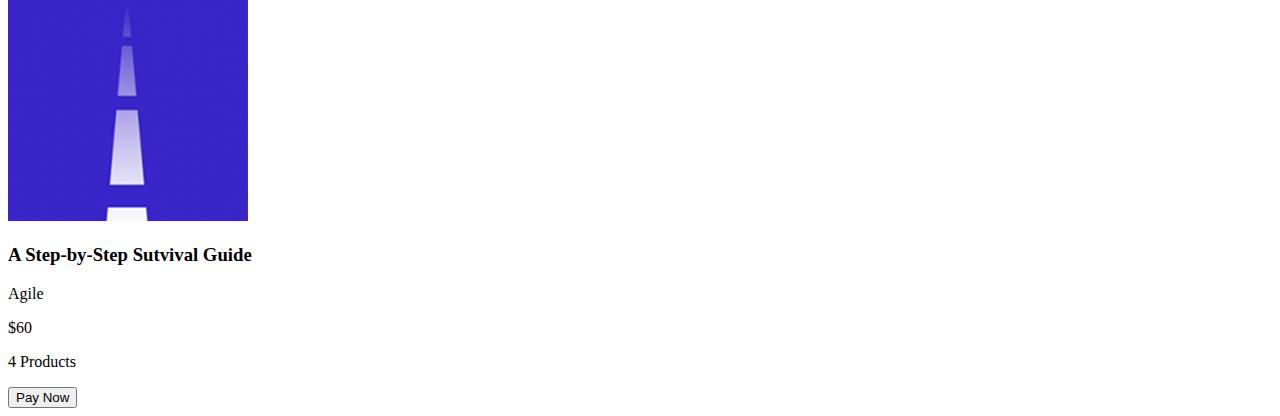
==== commit 1c64ab6d: "Finnal Project" ====
--- a/index.html
+++ b/index.html
@@ -6,13 +6,12 @@
     <meta http-equiv="X-UA-Compatible" content="IE=edge">
     <title>Book Shop</title>
     <meta name="viewport" content="width=device-width, initial-scale=1">
-    <link rel="stylesheet" href="https://owlcarousel2.github.io/OwlCarousel2/assets/owlcarousel/assets/owl.carousel.min.css">
-    <link rel="stylesheet" href="https://owlcarousel2.github.io/OwlCarousel2/assets/owlcarousel/assets/owl.theme.default.min.css">
+    <!-- Bootstrap CSS -->
     <link rel="stylesheet" href="css/bootstrap.min.css">
     <link href="https://use.fontawesome.com/releases/v5.0.8/css/all.css" rel="stylesheet">
+    <link rel="stylesheet" href="css/owl.carousel.css">
+    <link rel="stylesheet" href="css/owl.theme.css">
     <link rel="stylesheet" href="css/main.css">
-
-
 </head>
 
 <body>
@@ -25,7 +24,7 @@
                 <div class="d-none d-lg-block w-100">
                     <form class="form-inline my-2 my-lg-0 w-100">
                         <div class="input-group w-100 mr-1">
-                            <input class="form-control _mr-sm-2" aria-label="Large" aria-describedby="inputGroup-sizing-sm" type="search" placeholder="Tìm kiếm sách, tác giả, chủ đề..."
+                            <input class="form-control _mr-sm-2" aria-label="Large" aria-describedby="inputGroup-sizing-sm" type="search" placeholder="Search somthing..."
                                 aria-label="Search">
                             <div class="input-group-append">
                                 <button class="btn bg-primary text-light my-2 my-sm-0" type="submit">
@@ -35,13 +34,13 @@
                         </div>
                     </form>
                 </div>
-                <a href="/index.html" class="btn btn-light mr-1 d-block d-lg-none" title="Home">
+                <a href="index.html" class="btn btn-light mr-1 d-block d-lg-none" title="Home">
                     <i class="fas fa-home"></i>
                 </a>
-                <a href="/search.html" class="btn btn-light mr-1 d-block d-lg-none" title="Tìm kiếm">
+                <a href="#" class="btn btn-light mr-1 d-block d-lg-none" title="Tìm kiếm">
                     <i class="fas fa-search"></i>
                 </a>
-                <a href="#" class="btn btn-light mr-1 " title="Tài khoản">
+                <a href="login.html" class="btn btn-light mr-1 " title="Tài khoản">
                     <i class="fas fa-user"></i>
                 </a>
                 <button class="btn btn-outline-dark mr-1" data-toggle="modal" data-target="#myCart">
@@ -52,26 +51,25 @@
         </nav>
         <div class="secondary-navbar bg-light">
             <div class="w-100 clearfix bg-dark d-block d-lg-none">
-                <span class="mx-4 my-2 text-light float-left">DANH MỤC</span>
-                <button class="mx-4 my-2 navbar-toggler float-right" type="button" data-toggle="collapse" data-target=".collapse" aria-expanded="false"
+                <span class="mx-4 my-2 text-light float-left">MENU</span>
+                <button class="mx-4 my-2 navbar-toggler float-right" type="button" data-toggle="collapse" data-target="#collapseTopNav" aria-expanded="false"
                     aria-label="Toggle navigation">
                     <i class="fas fa-bars text-light"></i>
                 </button>
             </div>
-            <div class="container collapse navbar-collapse collapse-mb d-lg-block" id="navbarSupportedContent">
+            <div class="container collapse navbar-collapse collapse-mb d-lg-block" id="collapseTopNav">
                 <ul class="nav justify-content-center sp1">
                     <li class="nav-item">
-                        <a class="nav-link text-dark" href="category.html">BOOK</a>
+                        <a class="nav-link text-dark" href="index.html">STORE</a>
                     </li>
                     <li class="nav-item">
-                        <a class="nav-link text-dark" href="category.html">TEXTBOOKS</a>
-                    </li>
-
-                    <li class="nav-item">
-                        <a class="nav-link text-dark" href="category.html">AUDIO BOOKS</a>
+                        <a class="nav-link text-dark" href="product.html">PRODUCT</a>
                     </li>
                     <li class="nav-item">
-                        <a class="nav-link text-dark" href="category.html">MAGAZINES</a>
+                        <a class="nav-link text-dark" href="category.html">CATEGORY</a>
+                    </li>
+                    <li class="nav-item">
+                        <a class="nav-link text-dark" href="login.html">LOGIN</a>
                     </li>
                     <li class="nav-item">
                         <a class="nav-link text-dark" href="contact.html">CONTACT</a>
@@ -87,7 +85,7 @@
         <section class="row w-100 m-0 slides-show">
             <div class="col px-0 w-100 m-0">
                 <div class="owl-carousel owl-carousel-primary owl-theme">
-                    <div class="item">
+                    <!-- <div class="item">
                         <a href="product.html">
                             <img class="owl-lazy" data-src="images/slide-1.png" alt="">
                         </a>
@@ -96,14 +94,14 @@
                         <a href="product.html">
                             <img class="owl-lazy" data-src="images/slide-2.png" alt="">
                         </a>
-                    </div>
+                    </div> -->
                     <div class="item">
-                        <a href="product.html">
+                        <a href="#">
                             <img class="owl-lazy" data-src="images/slide-3.png" alt="">
                         </a>
                     </div>
                     <div class="item">
-                        <a href="product.html">
+                        <a href="#">
                             <img class="owl-lazy" data-src="images/slide-4.png" alt="">
                         </a>
                     </div>
@@ -112,404 +110,267 @@
         </section>
 
         <div class="container">
-            <!-- <div class="row audioBook mt-3">
+            <div class="row recommend">
+                <div class="col-12 product-header py-3 mb-sm-3 mb-md-0 clearfix">
+                    <h3 class="title display-4">Recommend For You</h3>
+                </div>
+                <div class="col-12">
+                    <div class="recommend-list row _owl-carousel owl-theme w-100 m-0 p-0">
+                        <div id="book-1" class="item col-12 col-lg-4 p-3">
+                            <a href="#">
+                                <div class="box-horizontal d-flex">
+                                    <div class="box-image w-50 mr-3">
+                                        <img src="images/book-1.png" alt="" class="w-100">
+                                    </div>
+                                    <div class="box-body">
+                                        <h3 class="display-5 text-light mt-5">A Step-By-Step Survival Guide</h3>
+                                        <p class="author text-light">Agile</p>
+                                        <div class="reason-set d-block">
+                                            <div class="star-container">
+                                                <div class="tiny-star">
+                                                    <div class="current-rating" style="width: 90%;"></div>
+                                                </div>
+                                            </div>
+                                        </div>
+                                        <span class="btn btn-light mt-3">LEARN MORE</span>
+                                    </div>
+                                </div>
+                            </a>
+                        </div>
+                        <div id="book-2" class="item col-12 col-md-6 col-lg-4 p-3">
+                            <a href="#">
+                                <div class="box-horizontal d-flex">
+                                    <div class="box-image w-50 mr-3">
+                                        <img src="images/book-2.png" alt="" class="w-100">
+                                    </div>
+                                    <div class="box-body">
+                                        <h3 class="display-5 text-light mt-5">How To Be The Perfect Dutch</h3>
+                                        <p class="author text-light">Kathian Brands</p>
+                                        <div class="reason-set">
+                                            <div class="star-container">
+                                                <div class="tiny-star">
+                                                    <div class="current-rating" style="width: 70%;"></div>
+                                                </div>
+                                            </div>
+                                        </div>
+                                        <span class="btn btn-light mt-3">LEARN MORE</span>
+                                    </div>
+                                </div>
+                            </a>
+                        </div>
+                        <div id="book-3" class="item col-12 col-md-6 col-lg-4 p-3">
+                            <a href="#">
+                                <div class="box-horizontal d-flex">
+                                    <div class="box-image w-50 mr-3">
+                                        <img src="images/book-3.png" alt="" class="w-100">
+                                    </div>
+                                    <div class="box-body">
+                                        <h3 class="display-5 text-light mt-5">A Million Miles in a Thousand Years</h3>
+                                        <p class="author text-light">Donald Miller</p>
+                                        <div class="reason-set">
+                                            <div class="star-container">
+                                                <div class="tiny-star">
+                                                    <div class="current-rating" style="width: 85%;"></div>
+                                                </div>
+                                            </div>
+                                        </div>
+                                        <span class="btn btn-light mt-3">LEARN MORE</span>
+                                    </div>
+                                </div>
+                            </a>
+                        </div>
+                    </div>
+                </div>
+            </div>
+
+            <div class="row product-list mt-3">
+                <div class="col-12 product-header py-md-3 mb-sm-3 mb-md-0 clearfix">
+                    <h3 class="title display-4">Best Seller</h3>
+                </div>
+                <div class="col-12 product-content py-md-3">
+                    <div class="row">
+                        <div id="item_1" class="item col-12 col-md-6 col-xl-4">
+                            <a href="#">
+                                <div class="row p-3">
+                                    <div class="col-5 p-0">
+                                        <img class="img-thumbnail" src="images/book-1.png">
+                                        <div class="product-gift bg-danger">
+                                            <i class="fas fa-gift"></i> -30%
+                                        </div>
+                                    </div>
+                                    <div class="col-7">
+                                        <h3 class="h5 text-dark">A Step-by-Step Survival Guide</h3>
+                                        <p class="author text-dark">Agile</p>
+                                        <div class="reason-set clearfix">
+                                            <div class="star-container">
+                                                <div class="tiny-star">
+                                                    <div class="current-rating" style="width: 90%;"></div>
+                                                </div>
+                                            </div>
+                                            <p class="product-price">
+                                                <span class="full-price text-muted">$20</span>
+                                                <span class="display-price">$15</span>
+                                            </p>
+                                        </div>
+                                    </div>
+                                </div>
+                            </a>
+                        </div>
+                        <div id="item_2" class="item col-12 col-md-6 col-xl-4">
+                            <a href="#">
+                                <div class="row p-3">
+                                    <div class="col-5 p-0">
+                                        <img class="img-thumbnail" src="images/product-2.jpg">
+                                        <div class="product-gift bg-danger">
+                                            <i class="fas fa-gift"></i> -30%
+                                        </div>
+                                    </div>
+                                    <div class="col-7">
+                                        <h3 class="h5 text-dark">Call Me By Your Name</h3>
+                                        <p class="author text-dark">Anre Aciman</p>
+                                        <div class="reason-set clearfix">
+                                            <div class="star-container">
+                                                <div class="tiny-star">
+                                                    <div class="current-rating" style="width: 100%;"></div>
+                                                </div>
+                                            </div>
+                                            <p class="product-price">
+                                                <span class="full-price text-muted">$39</span>
+                                                <span class="display-price">$23</span>
+                                            </p>
+                                        </div>
+                                    </div>
+                                </div>
+                            </a>
+                        </div>
+                        <div id="item_3" class="item col-12 col-md-6 col-xl-4">
+                            <a href="#">
+                                <div class="row p-3">
+                                    <div class="col-5 p-0">
+                                        <img class="img-thumbnail" src="images/product-3.jpg">
+                                    </div>
+                                    <div class="col-7">
+                                        <h3 class="h5 text-dark">The Untethered Soul</h3>
+                                        <p class="author text-dark">Michael A.Singer</p>
+                                        <div class="reason-set clearfix">
+                                            <div class="star-container">
+                                                <div class="tiny-star">
+                                                    <div class="current-rating" style="width: 45%;"></div>
+                                                </div>
+                                            </div>
+                                            <p class="product-price">
+                                                <span class="full-price text-muted">$25</span>
+                                                <span class="display-price">$19</span>
+                                            </p>
+                                        </div>
+                                    </div>
+                                </div>
+                            </a>
+                        </div>
+                        <div id="item_4" class="item col-12 col-md-6 col-xl-4">
+                            <a href="#">
+                                <div class="row p-3">
+                                    <div class="col-5 p-0">
+                                        <img class="img-thumbnail" src="images/product-4.jpg">
+                                    </div>
+                                    <div class="col-7">
+                                        <h3 class="h5 text-dark">Cay Chuoi Non Di Giay Xanh</h3>
+                                        <p class="author text-dark">Nguyen Nhat Anh</p>
+                                        <div class="reason-set clearfix">
+                                            <div class="star-container">
+                                                <div class="tiny-star">
+                                                    <div class="current-rating" style="width: 95%;"></div>
+                                                </div>
+                                            </div>
+                                            <p class="product-price">
+                                                <span class="full-price text-muted">$30</span>
+                                                <span class="display-price">$15</span>
+                                            </p>
+                                        </div>
+                                    </div>
+                                </div>
+                            </a>
+                        </div>
+                        <div id="item_5" class="item col-12 col-md-6 col-xl-4">
+                            <a href="#">
+                                <div class="row p-3">
+                                    <div class="col-5 p-0">
+                                        <img class="img-thumbnail" src="images/product-5.jpg">
+                                    </div>
+                                    <div class="col-7">
+                                        <h3 class="h5 text-dark">Man's Searh For Meaning</h3>
+                                        <p class="author text-dark">Viktor E.Frankl</p>
+                                        <div class="reason-set clearfix">
+                                            <div class="star-container">
+                                                <div class="tiny-star">
+                                                    <div class="current-rating" style="width: 0%;"></div>
+                                                </div>
+                                            </div>
+                                            <p class="product-price">
+                                                <span class="full-price text-muted">$25</span>
+                                                <span class="display-price">$10</span>
+                                            </p>
+                                        </div>
+                                    </div>
+                                </div>
+                            </a>
+                        </div>
+                        <div id="item_6" class="item col-12 col-md-6 col-xl-4">
+                            <a href="#">
+                                <div class="row p-3">
+                                    <div class="col-5 p-0">
+                                        <img class="img-thumbnail" src="images/book-3.png">
+                                    </div>
+                                    <div class="col-7">
+                                        <h3 class="h5 text-dark">A Million Miles in a Thousand Years</h3>
+                                        <p class="author text-dark">Donald Miller</p>
+                                        <div class="reason-set clearfix">
+                                            <div class="star-container">
+                                                <div class="tiny-star">
+                                                    <div class="current-rating" style="width: 76%;"></div>
+                                                </div>
+                                            </div>
+                                            <p class="product-price">
+                                                <span class="full-price text-muted">$36</span>
+                                                <span class="display-price">$27</span>
+                                            </p>
+                                        </div>
+                                    </div>
+                                </div>
+                            </a>
+                        </div>
+                    </div>
+                </div>
+                <div class="col-12 text-right">
+                    <a href="category.html" class="btn btn-outline-success">MORE <i class="fas fa-chevron-right"></i></a>
+                </div>
+            </div>
+
+            <div class="row audioBook mt-3">
                 <div class="col-12">
                     <div class="card flex-md-row mb-4 box-shadow h-md-250 border-0" style="background-color: #e0f7fa;">
                         <div class="card-body d-flex flex-column audio-book">
                             <h3 class="mb-0 ml-5 mt-5">
-                                <a class="text-dark" href="#">Audio Book Now Available</a>
+                                <a class="text-dark" href="#!">Audio Book Now Available</a>
                             </h3>
                             <p class="ml-5">
-                                <a href="#" class="btn btn-outline-dark mt-5">Tìm hiểu thêm</a>
+                                <a href="#" class="btn btn-outline-dark mt-5">Learn More</a>
                             </p>
                         </div>
-                        <img class="card-img-right flex-auto d-sm-block" style="width: 50%; height: 50%;" src="images/audio-book.webp" data-holder-rendered="true">
-                    </div>
-                </div>
-            </div> -->
-
-            <div class="row recommend mb-3">
-                <div class="col-12 product-header py-3 mb-sm-3 mb-md-0 clearfix">
-                    <h3 class="title display-4">Recommend For You</h3>
-                </div>
-                <div class="col-12">
-                    <div class="recommend-list row _owl-carousel owl-theme w-100 m-0 p-0">
-                        <div id="book-1" class="col-12 col-lg-4 p-3">
-                            <a href="product.html">
-                                <div class="box-horizontal d-flex">
-                                    <div class="box-image w-50 mr-3">
-                                        <img src="images/book-1.png" alt="" class="w-100">
-                                    </div>
-                                    <div class="box-body">
-                                        <h3 class="display-5 text-light mt-5">A Step-By-Step Survival Guide</h3>
-                                        <p class="author text-light">Agile</p>
-                                        <div class="reason-set">
-                                            <div class="star-container">
-                                                <div class="tiny-star">
-                                                    <div class="current-rating" style="width: 90%;"></div>
-                                                </div>
-                                            </div>
-                                        </div>
-                                    </div>
-                                </div>
-                            </a>
-                        </div>
-                        <div id="book-2" class="col-12 col-md-6 col-lg-4 p-3">
-                            <a href="product.html">
-                                <div class="box-horizontal d-flex">
-                                    <div class="box-image w-50 mr-3">
-                                        <img src="images/book-2.jpg" alt="" class="w-100">
-                                    </div>
-                                    <div class="box-body">
-                                        <h3 class="display-5 text-light mt-5">How To Be The Perfect Dutch</h3>
-                                        <p class="author text-light">Kathian Brands</p>
-                                        <div class="reason-set">
-                                            <div class="star-container">
-                                                <div class="tiny-star">
-                                                    <div class="current-rating" style="width: 70%;"></div>
-                                                </div>
-                                            </div>
-                                        </div>
-                                    </div>
-                                </div>
-                            </a>
-                        </div>
-                        <div id="book-3" class="col-12 col-md-6 col-lg-4 p-3">
-                            <a href="product.html">
-                                <div class="box-horizontal d-flex">
-                                    <div class="box-image w-50 mr-3">
-                                        <img src="images/book-3.jpg" alt="" class="w-100">
-                                    </div>
-                                    <div class="box-body">
-                                        <h3 class="display-5 text-light mt-5">A Million Miles in a Thousand Years</h3>
-                                        <p class="author text-light">Donald Miller</p>
-                                        <div class="reason-set">
-                                            <div class="star-container">
-                                                <div class="tiny-star">
-                                                    <div class="current-rating" style="width: 85%;"></div>
-                                                </div>
-                                            </div>
-                                        </div>
-                                    </div>
-                                </div>
-                            </a>
-                        </div>
-                    </div>
-                </div>
-            </div>
-
-            <div class="row product-list">
-                <div class="col-12 product-header py-md-3 mb-sm-3 mb-md-0 clearfix">
-                    <h3 class="title display-4">TOP sách bán chạy trong tháng</h3>
-                </div>
-                <div class="col-12 product-content py-md-3">
-                    <div class="row">
-                        <div id="item_1" class="item col-12 col-md-6 col-xl-4">
-                            <div class="row p-3">
-                                <div class="col-5 p-0">
-                                    <img class="img-thumbnail" src="images/product-1.jpg">
-                                    <div class="product-gift bg-danger">
-                                        <i class="fas fa-gift"></i> -30%
-                                    </div>
-                                </div>
-                                <div class="col-7">
-                                    <h3 class="h5">Gửi Thời Đơn Thuần Đẹp Đẽ Của Chúng Ta</h3>
-                                    <p class="author">Triệu Kiều Kiến</p>
-                                    <div class="reason-set clearfix">
-                                        <div class="star-container d-inline-block">
-                                            <div class="tiny-star">
-                                                <div class="current-rating" style="width: 90%;"></div>
-                                            </div>
-                                        </div>
-                                        <p class="product-price float-right">
-                                            <span class="full-price">đ199.000</span>
-                                            <span class="display-price">đ139.000</span>
-                                        </p>
-                                    </div>
-                                </div>
-                            </div>
-                        </div>
-                        <div id="item_2" class="item col-12 col-md-6 col-xl-4">
-                            <div class="row p-3">
-                                <div class="col-5 p-0">
-                                    <img class="img-thumbnail" src="images/product-2.jpg">
-                                    <div class="product-gift bg-danger">
-                                        <i class="fas fa-gift"></i> -30%
-                                    </div>
-                                </div>
-                                <div class="col-7">
-                                    <h3 class="h5">Gửi Thời Đơn Thuần Đẹp Đẽ Của Chúng Ta</h3>
-                                    <p class="author">Triệu Kiều Kiến</p>
-                                    <div class="reason-set clearfix">
-                                        <div class="star-container d-inline-block">
-                                            <div class="tiny-star">
-                                                <div class="current-rating" style="width: 90%;"></div>
-                                            </div>
-                                        </div>
-                                        <p class="product-price float-right">
-                                            <span class="full-price">đ199.000</span>
-                                            <span class="display-price">đ139.000</span>
-                                        </p>
-                                    </div>
-                                </div>
-                            </div>
-                        </div>
-                        <div id="item_3" class="item col-12 col-md-6 col-xl-4">
-                            <div class="row p-3">
-                                <div class="col-5 p-0">
-                                    <img class="img-thumbnail" src="images/product-3.jpg">
-                                </div>
-                                <div class="col-7">
-                                    <h3 class="h5">Gửi Thời Đơn Thuần Đẹp Đẽ Của Chúng Ta</h3>
-                                    <p class="author">Triệu Kiều Kiến</p>
-                                    <div class="reason-set clearfix">
-                                        <div class="star-container d-inline-block">
-                                            <div class="tiny-star">
-                                                <div class="current-rating" style="width: 90%;"></div>
-                                            </div>
-                                        </div>
-                                        <p class="product-price float-right">
-                                            <span class="full-price">đ199.000</span>
-                                            <span class="display-price">đ139.000</span>
-                                        </p>
-                                    </div>
-                                </div>
-                            </div>
-                        </div>
-                        <div id="item_4" class="item col-12 col-md-6 col-xl-4">
-                            <div class="row p-3">
-                                <div class="col-5 p-0">
-                                    <img class="img-thumbnail" src="images/product-4.jpg">
-                                </div>
-                                <div class="col-7">
-                                    <h3 class="h5">Gửi Thời Đơn Thuần Đẹp Đẽ Của Chúng Ta</h3>
-                                    <p class="author">Triệu Kiều Kiến</p>
-                                    <div class="reason-set clearfix">
-                                        <div class="star-container d-inline-block">
-                                            <div class="tiny-star">
-                                                <div class="current-rating" style="width: 90%;"></div>
-                                            </div>
-                                        </div>
-                                        <p class="product-price float-right">
-                                            <span class="full-price">đ199.000</span>
-                                            <span class="display-price">đ139.000</span>
-                                        </p>
-                                    </div>
-                                </div>
-                            </div>
-                        </div>
-                        <div id="item_5" class="item col-12 col-md-6 col-xl-4">
-                            <div class="row p-3">
-                                <div class="col-5 p-0">
-                                    <img class="img-thumbnail" src="images/product-5.jpg">
-                                </div>
-                                <div class="col-7">
-                                    <h3 class="h5">Gửi Thời Đơn Thuần Đẹp Đẽ Của Chúng Ta</h3>
-                                    <p class="author">Triệu Kiều Kiến</p>
-                                    <div class="reason-set clearfix">
-                                        <div class="star-container d-inline-block">
-                                            <div class="tiny-star">
-                                                <div class="current-rating" style="width: 90%;"></div>
-                                            </div>
-                                        </div>
-                                        <p class="product-price float-right">
-                                            <span class="full-price">đ199.000</span>
-                                            <span class="display-price">đ139.000</span>
-                                        </p>
-                                    </div>
-                                </div>
-                            </div>
-                        </div>
-                        <div id="item_6" class="item col-12 col-md-6 col-xl-4">
-                            <div class="row p-3">
-                                <div class="col-5 p-0">
-                                    <img class="img-thumbnail" src="images/product-6.jpg">
-                                </div>
-                                <div class="col-7">
-                                    <h3 class="h5">Gửi Thời Đơn Thuần Đẹp Đẽ Của Chúng Ta</h3>
-                                    <p class="author">Triệu Kiều Kiến</p>
-                                    <div class="reason-set clearfix">
-                                        <div class="star-container d-inline-block">
-                                            <div class="tiny-star">
-                                                <div class="current-rating" style="width: 90%;"></div>
-                                            </div>
-                                        </div>
-                                        <p class="product-price float-right">
-                                            <span class="full-price">đ199.000</span>
-                                            <span class="display-price">đ139.000</span>
-                                        </p>
-                                    </div>
-                                </div>
-                            </div>
-                        </div>
-
-                    </div>
-                </div>
-                <div class="col-12 text-right">
-                    <a href="category.html" class="btn btn-outline-success">Xem thêm <i class="fas fa-chevron-right"></i></a>
-                </div>
-            </div>
-
-            <div class="row product-list">
-                <div class="col-12 product-header py-md-3 mb-sm-3 mb-md-0 clearfix">
-                    <h3 class="title display-4">Sách mới phát hành</h3>
-                </div>
-                <div class="col-12 product-content py-md-3">
-                    <div class="row">
-                        <div id="item_1" class="item col-12 col-md-6 col-xl-4">
-                            <div class="row p-3">
-                                <div class="col-5 p-0">
-                                    <img class="img-thumbnail" src="images/product-1.jpg">
-                                    <div class="product-gift bg-danger">
-                                        <i class="fas fa-gift"></i> -30%
-                                    </div>
-                                </div>
-                                <div class="col-7">
-                                    <h3 class="h5">Gửi Thời Đơn Thuần Đẹp Đẽ Của Chúng Ta</h3>
-                                    <p class="author">Triệu Kiều Kiến</p>
-                                    <div class="reason-set clearfix">
-                                        <div class="star-container d-inline-block">
-                                            <div class="tiny-star">
-                                                <div class="current-rating" style="width: 90%;"></div>
-                                            </div>
-                                        </div>
-                                        <p class="product-price float-right">
-                                            <span class="full-price">đ199.000</span>
-                                            <span class="display-price">đ139.000</span>
-                                        </p>
-                                    </div>
-                                </div>
-                            </div>
-                        </div>
-                        <div id="item_2" class="item col-12 col-md-6 col-xl-4">
-                            <div class="row p-3">
-                                <div class="col-5 p-0">
-                                    <img class="img-thumbnail" src="images/product-2.jpg">
-                                    <div class="product-gift bg-danger">
-                                        <i class="fas fa-gift"></i> -30%
-                                    </div>
-                                </div>
-                                <div class="col-7">
-                                    <h3 class="h5">Gửi Thời Đơn Thuần Đẹp Đẽ Của Chúng Ta</h3>
-                                    <p class="author">Triệu Kiều Kiến</p>
-                                    <div class="reason-set clearfix">
-                                        <div class="star-container d-inline-block">
-                                            <div class="tiny-star">
-                                                <div class="current-rating" style="width: 90%;"></div>
-                                            </div>
-                                        </div>
-                                        <p class="product-price float-right">
-                                            <span class="full-price">đ199.000</span>
-                                            <span class="display-price">đ139.000</span>
-                                        </p>
-                                    </div>
-                                </div>
-                            </div>
-                        </div>
-                        <div id="item_3" class="item col-12 col-md-6 col-xl-4">
-                            <div class="row p-3">
-                                <div class="col-5 p-0">
-                                    <img class="img-thumbnail" src="images/product-3.jpg">
-                                </div>
-                                <div class="col-7">
-                                    <h3 class="h5">Gửi Thời Đơn Thuần Đẹp Đẽ Của Chúng Ta</h3>
-                                    <p class="author">Triệu Kiều Kiến</p>
-                                    <div class="reason-set clearfix">
-                                        <div class="star-container d-inline-block">
-                                            <div class="tiny-star">
-                                                <div class="current-rating" style="width: 90%;"></div>
-                                            </div>
-                                        </div>
-                                        <p class="product-price float-right">
-                                            <span class="full-price">đ199.000</span>
-                                            <span class="display-price">đ139.000</span>
-                                        </p>
-                                    </div>
-                                </div>
-                            </div>
-                        </div>
-                        <div id="item_4" class="item col-12 col-md-6 col-xl-4">
-                            <div class="row p-3">
-                                <div class="col-5 p-0">
-                                    <img class="img-thumbnail" src="images/product-4.jpg">
-                                </div>
-                                <div class="col-7">
-                                    <h3 class="h5">Gửi Thời Đơn Thuần Đẹp Đẽ Của Chúng Ta</h3>
-                                    <p class="author">Triệu Kiều Kiến</p>
-                                    <div class="reason-set clearfix">
-                                        <div class="star-container d-inline-block">
-                                            <div class="tiny-star">
-                                                <div class="current-rating" style="width: 90%;"></div>
-                                            </div>
-                                        </div>
-                                        <p class="product-price float-right">
-                                            <span class="full-price">đ199.000</span>
-                                            <span class="display-price">đ139.000</span>
-                                        </p>
-                                    </div>
-                                </div>
-                            </div>
-                        </div>
-                        <div id="item_5" class="item col-12 col-md-6 col-xl-4">
-                            <div class="row p-3">
-                                <div class="col-5 p-0">
-                                    <img class="img-thumbnail" src="images/product-5.jpg">
-                                </div>
-                                <div class="col-7">
-                                    <h3 class="h5">Gửi Thời Đơn Thuần Đẹp Đẽ Của Chúng Ta</h3>
-                                    <p class="author">Triệu Kiều Kiến</p>
-                                    <div class="reason-set clearfix">
-                                        <div class="star-container d-inline-block">
-                                            <div class="tiny-star">
-                                                <div class="current-rating" style="width: 90%;"></div>
-                                            </div>
-                                        </div>
-                                        <p class="product-price float-right">
-                                            <span class="full-price">đ199.000</span>
-                                            <span class="display-price">đ139.000</span>
-                                        </p>
-                                    </div>
-                                </div>
-                            </div>
-                        </div>
-                        <div id="item_6" class="item col-12 col-md-6 col-xl-4">
-                            <div class="row p-3">
-                                <div class="col-5 p-0">
-                                    <img class="img-thumbnail" src="images/product-6.jpg">
-                                </div>
-                                <div class="col-7">
-                                    <h3 class="h5">Gửi Thời Đơn Thuần Đẹp Đẽ Của Chúng Ta</h3>
-                                    <p class="author">Triệu Kiều Kiến</p>
-                                    <div class="reason-set clearfix">
-                                        <div class="star-container d-inline-block">
-                                            <div class="tiny-star">
-                                                <div class="current-rating" style="width: 90%;"></div>
-                                            </div>
-                                        </div>
-                                        <p class="product-price float-right">
-                                            <span class="full-price">đ199.000</span>
-                                            <span class="display-price">đ139.000</span>
-                                        </p>
-                                    </div>
-                                </div>
-                            </div>
-                        </div>
-                
-                    </div>
-                </div>
-                <div class="col-12 text-right">
-                    <a href="category.html" class="btn btn-outline-success">Xem thêm <i class="fas fa-chevron-right"></i></a>
-                </div>
-            </div>
+                        <img class="card-img-right flex-auto d-sm-block w-50 h-50" src="images/audio-book.webp" data-holder-rendered="true">
+                    </div>
+                </div>
+            </div>
+
         </div>
 
-        <div class="bg-dark text-light register mt-3">
+        <div class="bg-dark text-light register">
             <div class="container">
                 <div class="row py-md-3 mb-3 mb-md-0">
                     <div class="col-12 col-md-4 mt-5 mt-lg-0">
                         <img src="images/mail.png" class="w-25 mb-3 d-none d-md-block" alt="">
-                        <h2>ĐĂNG KÝ NHẬN EMAIL</h2>
-                        <p class="caption">Đăng ký để nhận thông tin sách mới, sách bán chạy và khuyến mãi từ Book Shop</p>
+                        <h2>Get our Newsletter</h2>
+                        <p class="caption">Stay on top of the latest and greatest</p>
                     </div>
                     <div class="col-12 col-md-8">
                         <div class="input-group input-group-lg py-5">
@@ -520,7 +381,7 @@
                             </div>
                             <input type="email" class="form-control" placeholder="example@example.com" aria-label="Large" aria-describedby="inputGroup-sizing-sm">
                             <div class="input-group-append">
-                                <button class="btn bg-success text-light" type="button">Đăng ký</button>
+                                <button class="btn bg-success text-light" type="button">SUBSCRIBE</button>
                             </div>
                         </div>
                     </div>
@@ -625,7 +486,7 @@
         <div class="modal-dialog modal-dialog-centered modal-lg" role="document">
             <div class="modal-content">
                 <div class="modal-header">
-                    <h5 class="modal-title" id="exampleModalLongTitle">Thông tin giỏ hàng</h5>
+                    <h5 class="modal-title" id="exampleModalLongTitle">Your Cart</h5>
                     <button type="button" class="close" data-dismiss="modal" aria-label="Close">
                         <span aria-hidden="true">&times;</span>
                     </button>
@@ -639,24 +500,24 @@
                             <div class="col-8">
                                 <h3>A Step-by-Step Sutvival Guide</h3>
                                 <p class="author">Agile</p>
-                                <p class="display-price text-danger h4">₫&nbsp;54.000</p>
-                                <p>Số lượng: 4</p>
+                                <p class="display-price text-danger h4">$60</p>
+                                <p>4 Products</p>
                             </div>
                         </div>
                     </div>
                 </div>
                 <div class="modal-footer">
-                    <button type="button" class="btn btn-warning" data-dismiss="modal">Thanh toán</button>
+                    <button type="button" class="btn btn-warning" data-dismiss="modal">Pay Now</button>
                 </div>
             </div>
         </div>
     </div>
     <!-- Optional JavaScript -->
     <!-- jQuery first, then Popper.js, then Bootstrap JS -->
-    <script src="https://code.jquery.com/jquery-3.2.1.min.js"></script>
+    <script src="js/jquery.js"></script>
     <script src="https://cdnjs.cloudflare.com/ajax/libs/popper.js/1.12.9/umd/popper.min.js"></script>
-    <script src="js/bootstrap.min.js"></script>
-    <script src="https://owlcarousel2.github.io/OwlCarousel2/assets/owlcarousel/owl.carousel.js"></script>
+    <script src="https://maxcdn.bootstrapcdn.com/bootstrap/4.0.0/js/bootstrap.min.js"></script>
+    <script src="js/owl.carousel.js"></script>
     <script src="js/main.js"></script>
 </body>
 
--- a/css/main.css
+++ b/css/main.css
@@ -1,133 +1,246 @@
 body header nav {
-  background-color: rgba(255, 255, 255, 0.9);
-  background-color: white;
-  transition: all 300ms ease;
-  -o-transition: all 300ms ease;
-  -moz-transition: all 300ms ease;
-  -webkit-transition: all 300ms ease; }
-  body header nav * {
-    transition: all 300ms ease;
-    -o-transition: all 300ms ease;
-    -moz-transition: all 300ms ease;
-    -webkit-transition: all 300ms ease; }
+    background-color: rgba(255, 255, 255, 0.9);
+    background-color: white;
+    transition: all 300ms ease;
+    -o-transition: all 300ms ease;
+    -moz-transition: all 300ms ease;
+    -webkit-transition: all 300ms ease;
+}
+
+body header nav * {
+    transition: all 300ms ease;
+    -o-transition: all 300ms ease;
+    -moz-transition: all 300ms ease;
+    -webkit-transition: all 300ms ease;
+}
+
 body header nav.fixed-top {
-  box-shadow: 0 4px 4px 0 rgba(0, 0, 0, 0.1); }
-  body header nav.fixed-top .logo {
-    width: 50% !important; }
+    box-shadow: 0 4px 4px 0 rgba(0, 0, 0, 0.1);
+}
+
+body header nav.fixed-top .logo {
+    width: 50% !important;
+}
+
+body header .nav.sp1 li a {
+    padding: 24px 32px;
+    transition: all 300ms ease;
+    -o-transition: all 300ms ease;
+    -moz-transition: all 300ms ease;
+    -webkit-transition: all 300ms ease;
+}
+
+body header .nav.sp1 li a:hover {
+    background-color: #e6e7e8;
+}
+
 body main a {
-  text-decoration: none; }
-  body main a:hover {
-    text-decoration: none; }
+    text-decoration: none;
+}
+
+body main a:hover {
+    text-decoration: none;
+}
+
 body main .slides-show .owl-dots {
-  position: absolute;
-  bottom: 0;
-  left: 0;
-  right: 0;
-  z-index: 5; }
-  body main .slides-show .owl-dots > *:focus {
-    outline: none; }
+    position: absolute;
+    bottom: 0;
+    left: 0;
+    right: 0;
+    z-index: 5;
+}
+
+body main .slides-show .owl-dots>*:focus {
+    outline: none;
+}
+
 body main .owl-carousel .owl-stage-outer {
-  z-index: 5; }
-  body main .owl-carousel .owl-stage-outer img {
+    z-index: 5;
+}
+
+body main .owl-carousel .owl-stage-outer img {
     border-radius: 5px;
-    box-shadow: 0 16px 38px -12px rgba(0, 0, 0, 0.56), 0 4px 25px 0 rgba(0, 0, 0, 0.12), 0 8px 10px -5px rgba(0, 0, 0, 0.2); }
+    box-shadow: 0 16px 38px -12px rgba(0, 0, 0, 0.56), 0 4px 25px 0 rgba(0, 0, 0, 0.12), 0 8px 10px -5px rgba(0, 0, 0, 0.2);
+}
+
 body main .owl-carousel .owl-nav {
-  display: none;
-  position: absolute;
-  top: 0;
-  bottom: 0;
-  left: 0;
-  right: 0; }
-  body main .owl-carousel .owl-nav .owl-prev,
-  body main .owl-carousel .owl-nav .owl-next {
+    display: none;
+    position: absolute;
+    top: 0;
+    bottom: 0;
+    left: 0;
+    right: 0;
+}
+
+body main .owl-carousel .owl-nav .owl-prev,
+body main .owl-carousel .owl-nav .owl-next {
     position: absolute;
     top: 0;
     bottom: 3rem;
     font-size: 4rem;
     padding-right: 1rem !important;
     padding-left: 1rem !important;
-    z-index: 5; }
-    body main .owl-carousel .owl-nav .owl-prev:hover,
-    body main .owl-carousel .owl-nav .owl-next:hover {
-      background: rgba(134, 151, 145, 0.5); }
-    body main .owl-carousel .owl-nav .owl-prev:focus,
-    body main .owl-carousel .owl-nav .owl-next:focus {
-      outline: none; }
-  body main .owl-carousel .owl-nav .owl-next {
-    right: 0; }
-  body main .owl-carousel .owl-nav .owl-prev {
-    left: 0; }
+    z-index: 5;
+}
+
+body main .owl-carousel .owl-nav .owl-prev:hover,
+body main .owl-carousel .owl-nav .owl-next:hover {
+    background: rgba(134, 151, 145, 0.5);
+}
+
+body main .owl-carousel .owl-nav .owl-prev:focus,
+body main .owl-carousel .owl-nav .owl-next:focus {
+    outline: none;
+}
+
+body main .owl-carousel .owl-nav .owl-next {
+    right: 0;
+}
+
+body main .owl-carousel .owl-nav .owl-prev {
+    left: 0;
+}
+
 body main .owl-carousel:hover .owl-nav {
-  display: block; }
+    display: block;
+}
+
 body main .recommend img {
-  border-radius: 5px;
-  box-shadow: 0 16px 38px -12px rgba(0, 0, 0, 0.56), 0 4px 25px 0 rgba(0, 0, 0, 0.12), 0 8px 10px -5px rgba(0, 0, 0, 0.2); }
+    border-radius: 5px;
+    box-shadow: 0 16px 38px -12px rgba(0, 0, 0, 0.56), 0 4px 25px 0 rgba(0, 0, 0, 0.12), 0 8px 10px -5px rgba(0, 0, 0, 0.2);
+}
+
 body main .recommend .recommend-list #book-1 {
-  background-image: linear-gradient(135deg, #ABDCFF 10%, #2ba3d4 100%); }
+    background-image: linear-gradient(135deg, #ABDCFF 10%, #2ba3d4 100%);
+}
+
 body main .recommend .recommend-list #book-2 {
-  background-image: linear-gradient(135deg, #FFF6B7 10%, #F6416C 100%); }
+    background-image: linear-gradient(135deg, #FFF6B7 10%, #F6416C 100%);
+}
+
 body main .recommend .recommend-list #book-3 {
-  background-image: linear-gradient(135deg, #FDEB71 10%, #F8D800 100%); }
+    background-image: linear-gradient(135deg, #FDEB71 10%, #F8D800 100%);
+}
+
 body main .recommend .recommend-list .display-5 {
-  font-size: 1.25rem;
-  font-weight: 500; }
+    font-size: 1.25rem;
+    font-weight: 500;
+}
+
 body main .recommend .recommend-list .box-horizontal .box-body {
-  display: -webkit-box;
-  display: -webkit-flex;
-  display: -ms-flexbox;
-  display: flex;
-  -webkit-box-orient: vertical;
-  -webkit-box-direction: normal;
-  -webkit-flex-direction: column;
-  -ms-flex-direction: column;
-  flex-direction: column;
-  -webkit-box-flex: 1;
-  -webkit-flex: 1;
-  -ms-flex: 1;
-  flex: 1;
-  position: relative; }
+    display: -webkit-box;
+    display: -webkit-flex;
+    display: -ms-flexbox;
+    display: flex;
+    -webkit-box-orient: vertical;
+    -webkit-box-direction: normal;
+    -webkit-flex-direction: column;
+    -ms-flex-direction: column;
+    flex-direction: column;
+    -webkit-box-flex: 1;
+    -webkit-flex: 1;
+    -ms-flex: 1;
+    flex: 1;
+    position: relative;
+}
+
 body main .product-content .img-thumbnail {
-  padding: 0;
-  border: 0;
-  box-shadow: 0 16px 38px -12px rgba(0, 0, 0, 0.56), 0 4px 25px 0 rgba(0, 0, 0, 0.12), 0 8px 10px -5px rgba(0, 0, 0, 0.2); }
+    padding: 0;
+    border: 0;
+    box-shadow: 0 16px 38px -12px rgba(0, 0, 0, 0.56), 0 4px 25px 0 rgba(0, 0, 0, 0.12), 0 8px 10px -5px rgba(0, 0, 0, 0.2);
+}
+
 body main .product-content .product-gift {
-  position: absolute;
-  top: 5px;
-  right: 5px;
-  padding: 5px;
-  line-height: 24px;
-  color: #fff;
-  font-size: 16px;
-  border-radius: 4px; }
-body main .product-content .reason-set .star-container {
-  display: inline-block;
-  position: relative; }
-  body main .product-content .reason-set .star-container .tiny-star {
+    position: absolute;
+    top: 5px;
+    right: 5px;
+    padding: 5px;
+    line-height: 24px;
+    color: #fff;
+    font-size: 16px;
+    border-radius: 4px;
+}
+
+body main .product-content .item,
+body main .recommend-list .item {
+    transition: all 300ms ease;
+    -o-transition: all 300ms ease;
+    -moz-transition: all 300ms ease;
+    -webkit-transition: all 300ms ease;
+}
+
+body main .product-content .item:hover,
+body main .recommend-list .item:hover {
+    border-radius: 5px;
+    box-shadow: 0 3px 6px 0 #ddd;
+    background-color: #f3f3f3;
+}
+
+body main .product-content .item:hover img,
+body main .recommend-list .item:hover img {
+    transform: translate(0, -20px);
+    transition: all 300ms ease;
+    -o-transition: all 300ms ease;
+    -moz-transition: all 300ms ease;
+    -webkit-transition: all 300ms ease;
+}
+
+body main .reason-set .star-container {
+    display: inline-block;
+    position: relative;
+}
+
+body main .reason-set .star-container .tiny-star {
     background: url(../images/star-none.png);
     height: 14px;
-    width: 69px; }
-    body main .product-content .reason-set .star-container .tiny-star .current-rating {
-      background: url(../images/star.png) left bottom;
-      height: 14px; }
-body main .product-content .reason-set .product-price span {
-  display: block;
-  font-size: 12px; }
-body main .product-content .reason-set .product-price .full-price {
-  text-decoration: line-through; }
+    width: 69px;
+}
+
+body main .reason-set .star-container .tiny-star .current-rating {
+    background: url(../images/star.png) left bottom;
+    height: 14px;
+}
+
+body main .reason-set .product-price span {
+    display: block;
+    font-size: 12px;
+}
+
+body main .reason-set .product-price .display-price {
+    font-size: 18px;
+    color: #F6416C;
+    font-weight: 400;
+}
+
+body main .reason-set .product-price .full-price {
+    text-decoration: line-through;
+}
+
+body .box-shadow {
+    box-shadow: 0 3px 6px 0 #ddd;
+}
 
 @media (max-width: 991px) {
-  body header nav .navbar-brands {
-    width: 150px; }
-  body header .secondary-navbar {
-    background-color: #343a40 !important; }
+    body header nav .navbar-brands {
+        width: 150px;
+    }
+    body header .secondary-navbar {
+        background-color: #343a40 !important;
+    }
     body header .secondary-navbar .collapse-mb .sp1 {
-      -webkit-box-orient: vertical !important;
-      -webkit-box-direction: normal !important;
-      -ms-flex-direction: column !important;
-      flex-direction: column !important; }
-      body header .secondary-navbar .collapse-mb .sp1 .nav-item .nav-link {
-        color: white !important; }
-        body header .secondary-navbar .collapse-mb .sp1 .nav-item .nav-link:hover {
-          color: #cecece !important; } }
-
-/*# sourceMappingURL=main.css.map */
+        -webkit-box-orient: vertical !important;
+        -webkit-box-direction: normal !important;
+        -ms-flex-direction: column !important;
+        flex-direction: column !important;
+    }
+    body header .secondary-navbar .collapse-mb .sp1 .nav-item .nav-link {
+        color: white !important;
+    }
+    body header .secondary-navbar .collapse-mb .sp1 .nav-item .nav-link:hover {
+        color: #b3b3b3 !important;
+        background-color: transparent !important;
+    }
+}
+
+
+/*# sourceMappingURL=main.css.map */